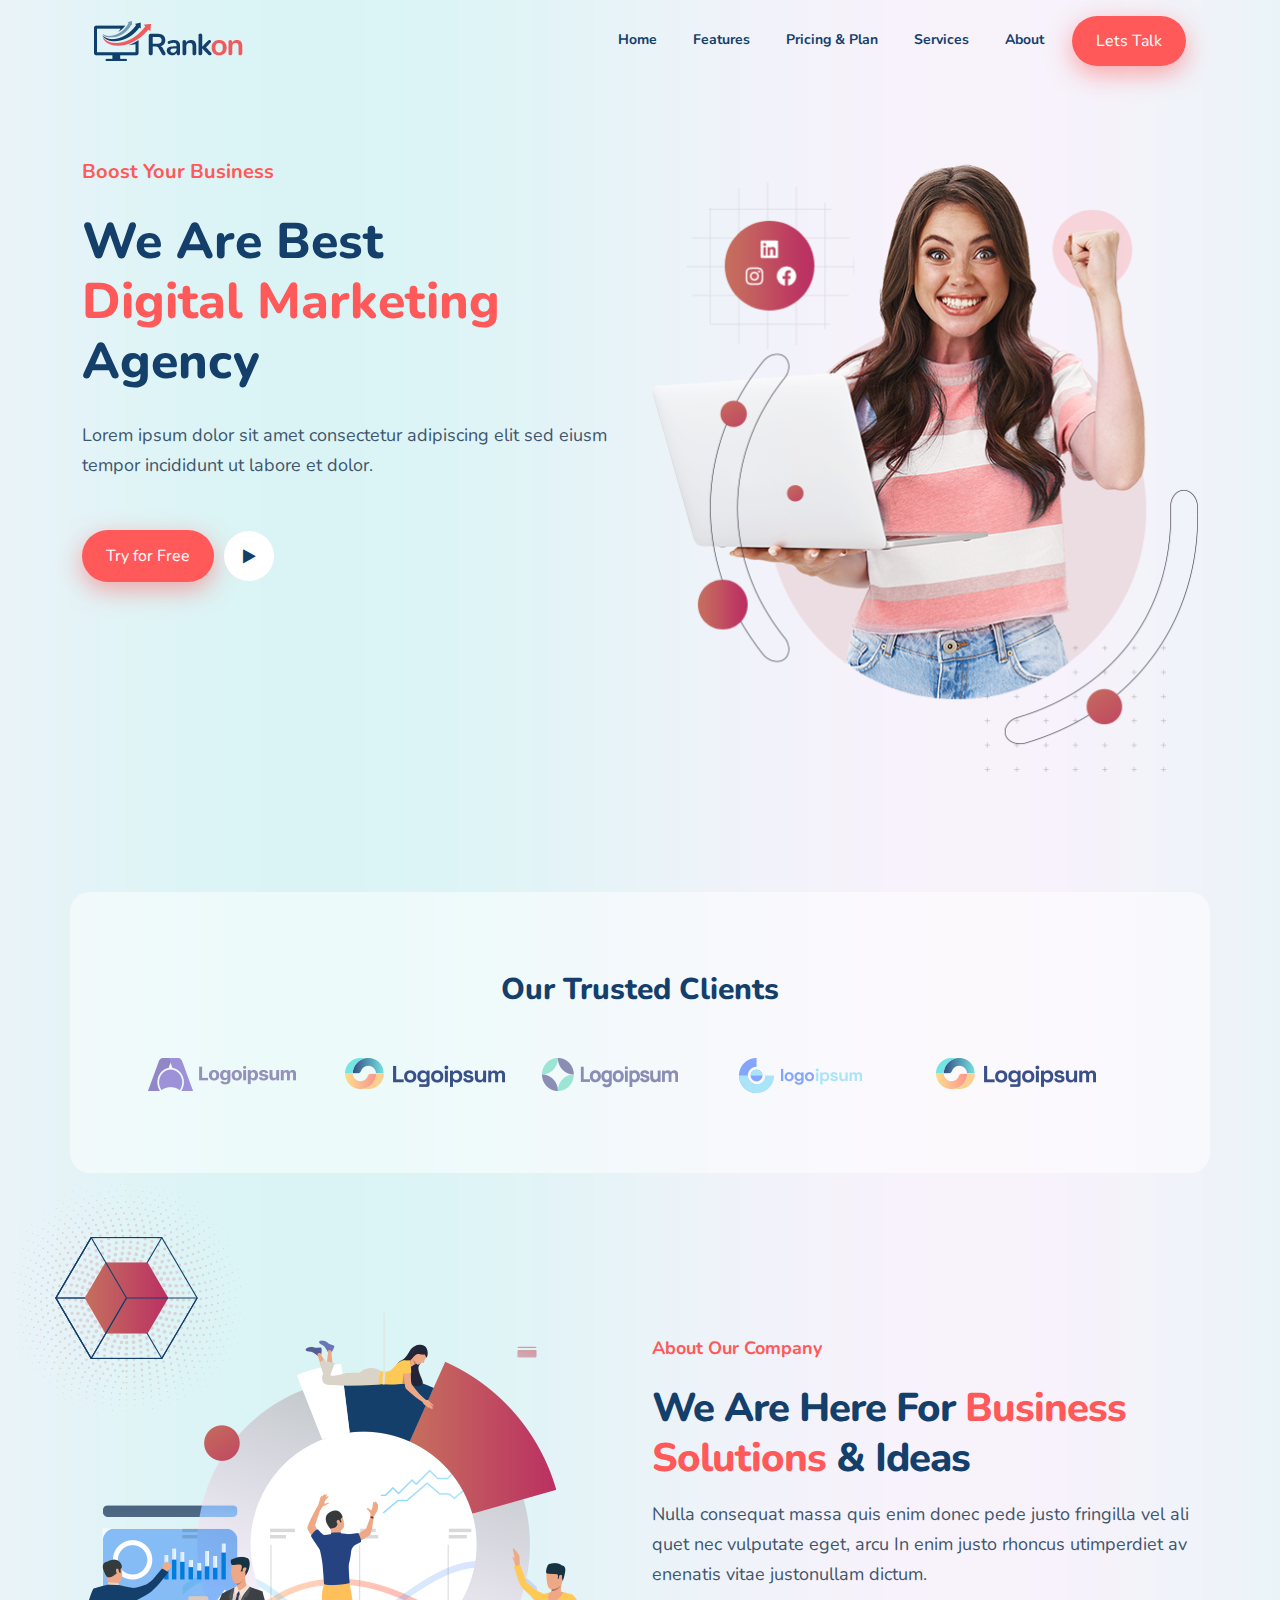
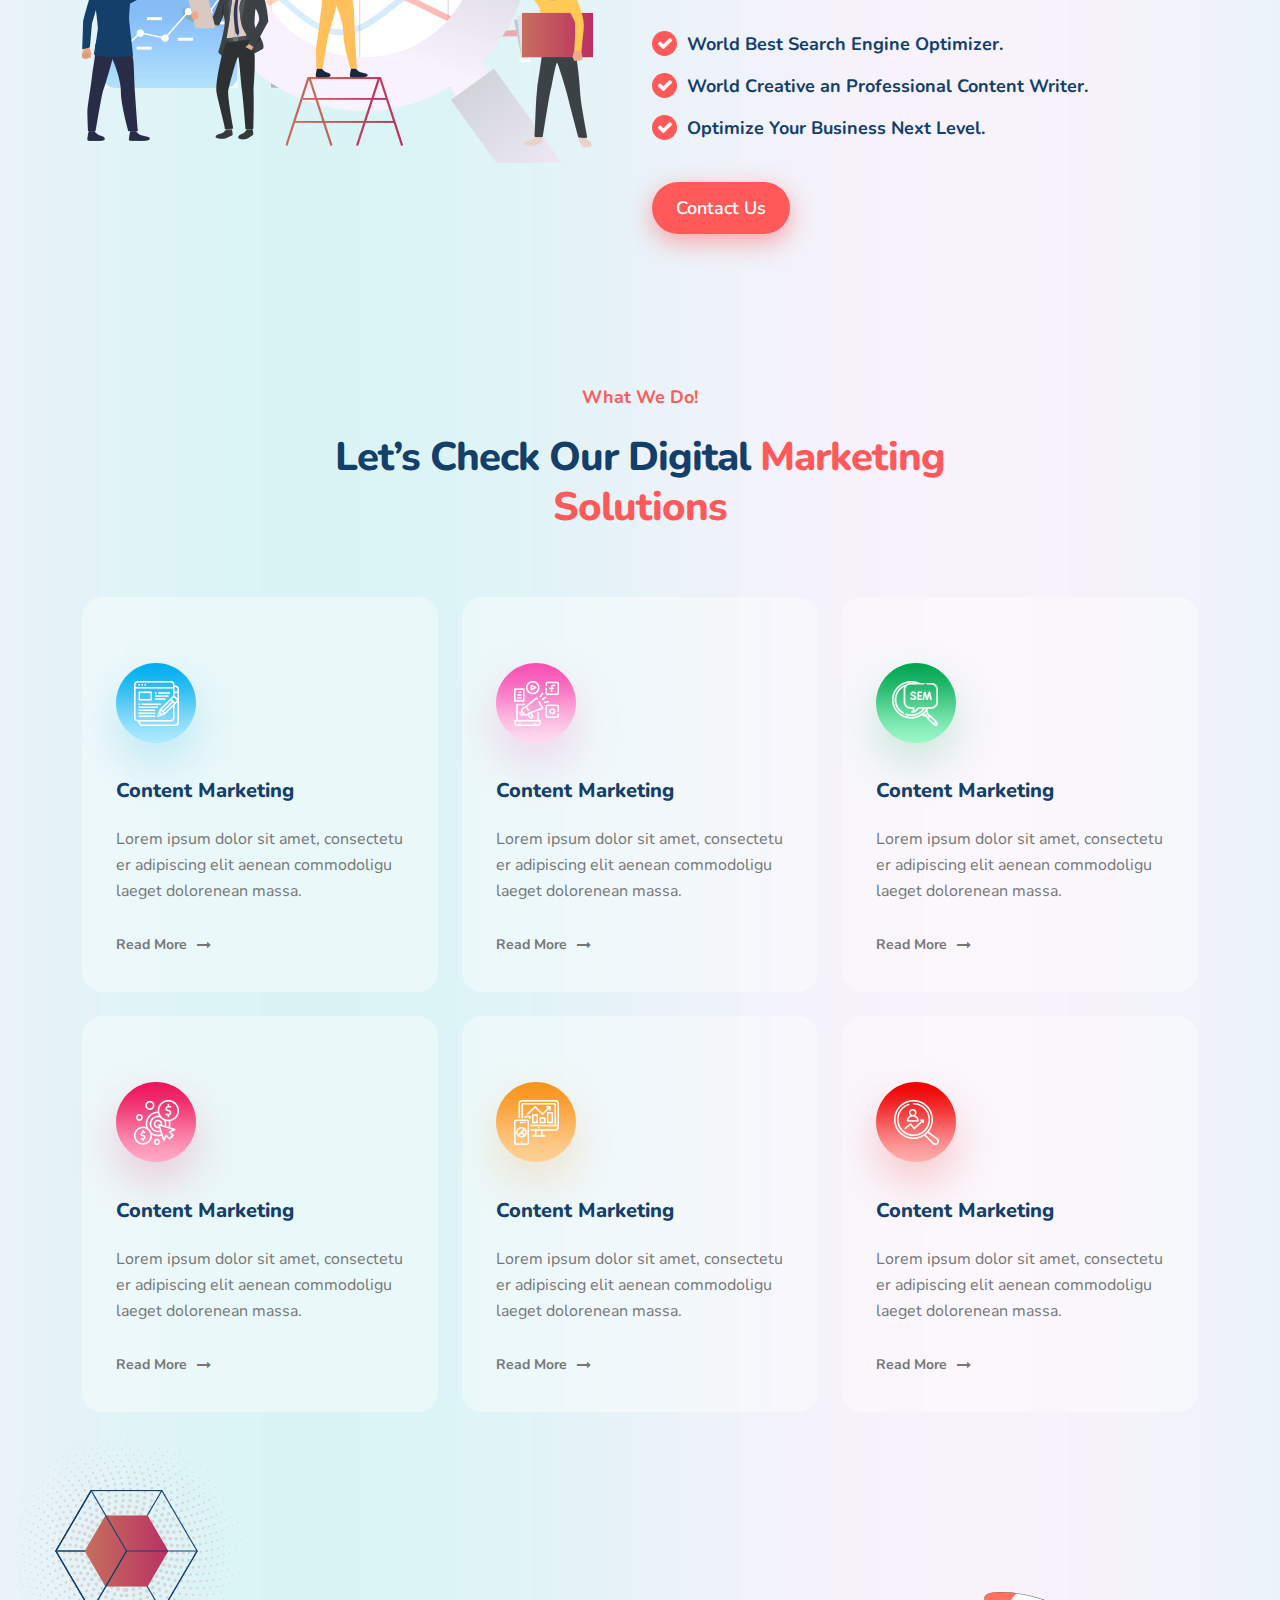
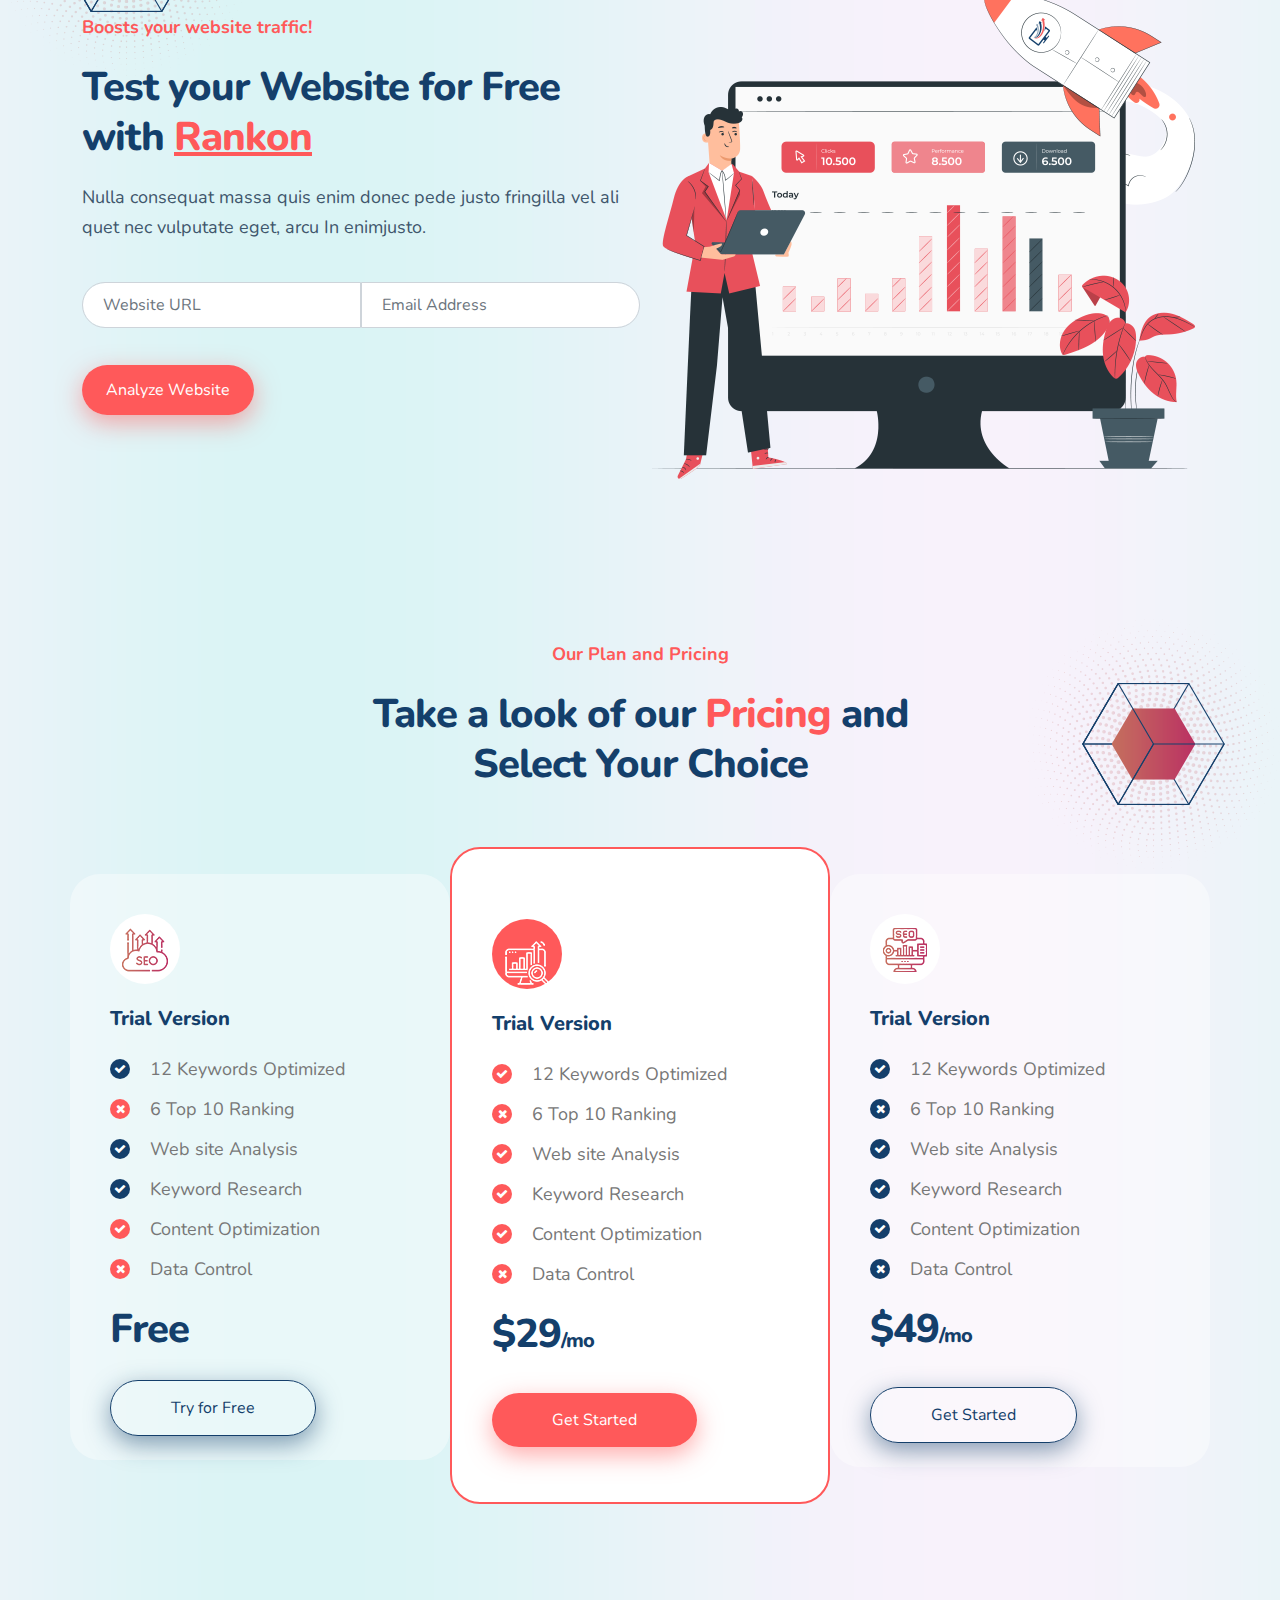
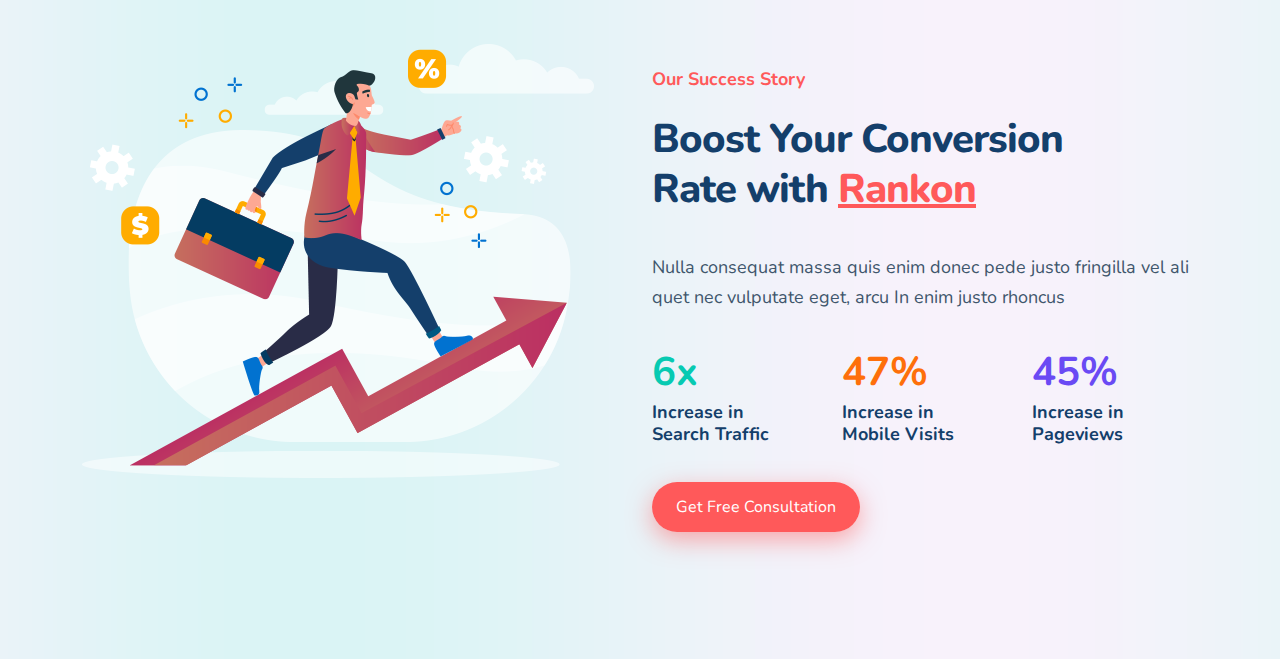
==== index.html @ fb8215a7 "first commit" ====
<!DOCTYPE html>
<html lang="en">
<head>
    <meta charset="UTF-8">
    <meta http-equiv="X-UA-Compatible" content="IE=edge">
    <meta name="viewport" content="width=device-width, initial-scale=1.0">
    <title>Rankon</title>
    <link rel="stylesheet" href="css/bootstrap.min.css">
    <link rel="stylesheet" href="css/font-awesome.min.css">
    <link rel="preconnect" href="https://fonts.gstatic.com" crossorigin>
    <link href="https://fonts.googleapis.com/css2?family=Nunito:ital,wght@0,200;0,300;0,400;0,500;0,600;0,700;0,800;0,900;1,200;1,300;1,400;1,500;1,600;1,700;1,800;1,900&display=swap" rel="stylesheet">
    <link rel="stylesheet" href="css/slick.css">
    <link rel="stylesheet" href="css/style.css">
</head>
<body>
    <!-- ========== Header Starts Here ========== -->
    <header>
        <div class="container">
            <nav class="navbar navbar-expand-lg">
                <div class="container-fluid">
                  <a class="navbar-brand" href="#"><img src="images/logo.png" alt="logo"></a>
                  <button class="navbar-toggler" type="button" data-bs-toggle="collapse" data-bs-target="#navbarSupportedContent" aria-controls="navbarSupportedContent" aria-expanded="false" aria-label="Toggle navigation">
                    <span class="navbar-toggler-icon"></span>
                  </button>
                  <div class="collapse navbar-collapse" id="navbarSupportedContent">
                    <ul class="navbar-nav ms-auto mb-2 mb-lg-0">
                      <li class="nav-item">
                        <a class="nav-link navbar-link" aria-current="page" href="#">Home</a>
                      </li>
                      <li class="nav-item">
                        <a class="nav-link navbar-link" href="#">Features</a>
                      </li>
                      <li class="nav-item">
                        <a class="nav-link navbar-link" href="#">Pricing & Plan</a>
                      </li>
                      <li class="nav-item">
                        <a class="nav-link navbar-link" href="#">Services</a>
                      </li>
                      <li class="nav-item">
                        <a class="nav-link navbar-link" href="#">About</a>
                      </li>
                      <li class="nav-item">
                        <a class="navbar-btn" href="#">Lets Talk</a>
                      </li>
                    </ul>
                  </div>
                </div>
            </nav>
        </div>
    </header>
    <!-- ========== Header Ends Here ========== -->

    <!-- ========== Banner Starts Here ========== -->
    <section id="banner">
        <div class="container">
          <div class="row">
            <div class="col-lg-6">
              <div class="banner-left">
                  <h4>Boost Your Business</h4>
                  <h1>We Are Best <br>
                    <span class="text-color-secondary">Digital Marketing</span>
                    Agency</h1>
                    <p>Lorem ipsum dolor sit amet consectetur adipiscing elit sed
                      eiusm tempor incididunt ut labore et dolor.</p>
                      <div class="banner-left-btn">
                        <a href="#" class="banner-btn">Try for Free</a>
                        <i class="fa fa-play" aria-hidden="true"></i>
                      </div>
              </div>
          </div>
          <div class="col-lg-6">
            <div class="banner-left">
              <img src="images/banner-right.png" class="img-fluid" alt="">
            </div>
          </div>
          </div>
        </div>
    </section>
    <!-- ========== Banner Ends Here ========== -->

    <!-- ========== Clients Starts Here ========== -->
    <section id="clients">
      <div class="container client-container">
        <div class="clients-header">
          <h1>Our Trusted Clients</h1>
        </div>
        <div class="row text-center client-slider">
          <div class="col"><img src="images/client.png" class="img-fluid" alt=""></div>
          <div class="col"><img src="images/client-2.png" class="img-fluid" alt=""></div>
          <div class="col"><img src="images/client-3.png" class="img-fluid" alt=""></div>
          <div class="col"><img src="images/client-4.png" class="img-fluid" alt=""></div>
          <div class="col"><img src="images/client-2.png" class="img-fluid" alt=""></div>
          <div class="col"><img src="images/client-5.png" class="img-fluid" alt=""></div>
          <div class="col"><img src="images/client-3.png" class="img-fluid" alt=""></div>
          <div class="col"><img src="images/client-5.png" class="img-fluid" alt=""></div>
        </div>
      </div>
    </section>
    <!-- ========== Clients Ends Here ========== -->


    <!-- ========== About Starts Here ========== -->
    <section id="about">
      <div class="container about-container">
        <div class="row">
          <div class="col-lg-6">
            <div class="about-left">
              <img src="images/about-left.png" class="img-fluid" alt="">
            </div>
          </div>
          <div class="col-lg-6">
            <div class="about-right">
              <div class="about-right-header">
                <h4>About Our Company</h4>
                <h1>We Are Here For <span class="text-color-secondary">Business Solutions</span> & Ideas</h1>
                <p>Nulla consequat massa quis enim donec pede justo fringilla vel ali quet nec vulputate eget, arcu In enim justo rhoncus utimperdiet av enenatis vitae justonullam dictum.</p>
              </div>
            </div>
            <div class="about-right-list">
              <div class="about-right-list-item">
                <i class="fa fa-check" aria-hidden="true"></i>
                <h6>World Best Search Engine Optimizer.</h6>
              </div>
              <div class="about-right-list-item">
                <i class="fa fa-check" aria-hidden="true"></i>
                <h6>World Creative an Professional Content Writer.</h6>
              </div>
              <div class="about-right-list-item">
                <i class="fa fa-check" aria-hidden="true"></i>
                <h6>Optimize Your Business Next Level.</h6>
              </div>
            </div>
            <div class="about-right-btn">
              <a href="#" class="about-btn">Contact Us</a>
            </div>
          </div>
        </div>
      </div>
    </section>
    <!-- ========== About Ends Here ========== -->

    <!-- ========== Solutions Starts Here ========== -->
    <section id="solution">
      <div class="container">
        <div class="col-lg-7 m-auto solution-header">
          <h4>What We Do!</h4>
          <h1>Let’s Check Our Digital <span class="text-color-secondary">Marketing Solutions</span></h1>
        </div>
        <div class="row">
          <div class="col-lg-4">
            <div class="solution-item-wrapper">
              <div class="solution-item card">
                  <div class="card-body solution-card-body">
                    <div class="solution-item-icon"><img src="images/solution.png" class="img-fluid" alt=""></div>
                    <div class="solution-card-text">
                      <h4>Content Marketing</h4>
                      <p>Lorem ipsum dolor sit amet, consectetu er adipiscing elit aenean commodoligu laeget dolorenean massa.</p>
                      <div class="solution-card-btm">
                        <a href="#">Read More <i class="fa fa-long-arrow-right" aria-hidden="true"></i></a>
                      </div>
                    </div>
                  </div>
              </div>
            </div>
          </div>
          <div class="col-lg-4">
            <div class="solution-item-wrapper">
              <div class="solution-item card">
                  <div class="card-body solution-card-body">
                    <div class="solution-item-icon"><img src="images/solution-2.png" class="img-fluid" alt=""></div>
                    <div class="solution-card-text">
                      <h4>Content Marketing</h4>
                      <p>Lorem ipsum dolor sit amet, consectetu er adipiscing elit aenean commodoligu laeget dolorenean massa.</p>
                      <div class="solution-card-btm">
                        <a href="#">Read More <i class="fa fa-long-arrow-right" aria-hidden="true"></i></a>
                      </div>
                    </div>
                  </div>
              </div>
            </div>
          </div>
          <div class="col-lg-4">
            <div class="solution-item-wrapper">
              <div class="solution-item card">
                  <div class="card-body solution-card-body">
                    <div class="solution-item-icon"><img src="images/solution-3.png" class="img-fluid" alt=""></div>
                    <div class="solution-card-text">
                      <h4>Content Marketing</h4>
                      <p>Lorem ipsum dolor sit amet, consectetu er adipiscing elit aenean commodoligu laeget dolorenean massa.</p>
                      <div class="solution-card-btm">
                        <a href="#">Read More <i class="fa fa-long-arrow-right" aria-hidden="true"></i></a>
                      </div>
                    </div>
                  </div>
              </div>
            </div>
          </div>
          <div class="col-lg-4 mt-4">
            <div class="solution-item-wrapper">
              <div class="solution-item card">
                  <div class="card-body solution-card-body">
                    <div class="solution-item-icon"><img src="images/solution-4.png" class="img-fluid" alt=""></div>
                    <div class="solution-card-text">
                      <h4>Content Marketing</h4>
                      <p>Lorem ipsum dolor sit amet, consectetu er adipiscing elit aenean commodoligu laeget dolorenean massa.</p>
                      <div class="solution-card-btm">
                        <a href="#">Read More <i class="fa fa-long-arrow-right" aria-hidden="true"></i></a>
                      </div>
                    </div>
                  </div>
              </div>
            </div>
          </div>
          <div class="col-lg-4 mt-4">
            <div class="solution-item-wrapper">
              <div class="solution-item card">
                  <div class="card-body solution-card-body">
                    <div class="solution-item-icon"><img src="images/solution-5.png" class="img-fluid" alt=""></div>
                    <div class="solution-card-text">
                      <h4>Content Marketing</h4>
                      <p>Lorem ipsum dolor sit amet, consectetu er adipiscing elit aenean commodoligu laeget dolorenean massa.</p>
                      <div class="solution-card-btm">
                        <a href="#">Read More <i class="fa fa-long-arrow-right" aria-hidden="true"></i></a>
                      </div>
                    </div>
                  </div>
              </div>
            </div>
          </div>
          <div class="col-lg-4 mt-4">
            <div class="solution-item-wrapper">
              <div class="solution-item card">
                  <div class="card-body solution-card-body">
                    <div class="solution-item-icon"><img src="images/solution-6.png" class="img-fluid" alt=""></div>
                    <div class="solution-card-text">
                      <h4>Content Marketing</h4>
                      <p>Lorem ipsum dolor sit amet, consectetu er adipiscing elit aenean commodoligu laeget dolorenean massa.</p>
                      <div class="solution-card-btm">
                        <a href="#">Read More <i class="fa fa-long-arrow-right" aria-hidden="true"></i></a>
                      </div>
                    </div>
                  </div>
              </div>
            </div>
          </div>
        </div>
      </div>
    </section>
    <!-- ========== Solutions Ends Here ========== -->

    <!-- ========== Test Starts Here ========== -->
    <section id="test">
      <div class="container">
        <div class="row">
          <div class="col-lg-6">
            <div class="test-left">
              <div class="test-left-header">
                <h4>Boosts your website traffic!</h4>
                <h1>Test your Website for Free 
                  with <span class="text-color-secondary text-"><u>Rankon</u></span></h1>
                  <p>Nulla consequat massa quis enim donec pede justo fringilla vel ali quet nec vulputate eget, arcu In enimjusto.</p>
              </div>
              <div class="test-left-form">
                <form>
                  <div class="row">
                    <div class="col test-left-form-field" style="padding-right: 0;">
                      <input type="text" class="form-control test-form-left" placeholder="Website URL">
                    </div>
                    <div class="col p-0 test-left-form-field">
                      <input type="text" class="form-control test-form-right" placeholder="Email Address">
                    </div>
                  </div>
                  <div class="test-btn-wrapper">
                    <a href="#" class="test-btn">Analyze Website</a>
                  </div>
                </form>
              </div>
            </div>
          </div>
          <div class="col-lg-6">
            <div class="test-right">
              <img src="images/test-right.png" class="img-fluid" alt="">
            </div>
          </div>
        </div>
      </div>
    </section>
    <!-- ========== Test Ends Here ========== -->

    <!-- ========== Pricing Starts Here ========== -->
    <section id="pricing">
      <div class="container">
        <div class="col-lg-7 m-auto">
          <div class="pricing-section-header">
            <h4>Our Plan and Pricing</h4>
            <h2>Take a look of our <span class="text-color-secondary">Pricing</span> and
              Select Your Choice</h2>
          </div>
        </div>
        <div class="row pricing-item-wrapper">
          <div class="col-lg-4 p-0">
            <div class="pricing-item">
              <div class="card pricing-card">
                <div class="card-body pricing-body">
                  <div class="pricing-body-icon">
                    <img src="images/pricing-1.png" class="img-fluid" alt="">
                  </div>
                  <div class="pricing-body-header">
                    <h5>Trial Version</h5>
                  </div>
                  <div class="pricing-list">
                    <div class="pricing-list-item">
                      <i class="fa fa-check" aria-hidden="truw"></i>
                      <h6>12 Keywords Optimized</h6>
                    </div>
                    <div class="pricing-list-item">
                      <i class="fa fa-times secondary-list-bg" aria-hidden="truw"></i>
                      <h6>6 Top 10 Ranking</h6>
                    </div>
                    <div class="pricing-list-item">
                      <i class="fa fa-check" aria-hidden="truw"></i>
                      <h6>Web site Analysis</h6>
                    </div>                    
                    <div class="pricing-list-item">
                      <i class="fa fa-check" aria-hidden="truw"></i>
                      <h6>Keyword Research</h6>
                    </div>                    
                    <div class="pricing-list-item">
                      <i class="fa fa-check secondary-list-bg" aria-hidden="truw"></i>
                      <h6>Content Optimization</h6>
                    </div>
                    <div class="pricing-list-item">
                      <i class="fa fa-times secondary-list-bg" aria-hidden="truw"></i>
                      <h6>Data Control</h6>
                    </div>
                  </div>
                  <div class="pricing-price">
                    <h3>Free</h3>
                  </div>
                  <div class="pricing-btn">
                    <a href="#" class="price-btn">Try for Free</a>
                  </div>
                </div>
              </div>
            </div>
          </div>
          <div class="col-lg-4 p-0 middle-pricing">
            <div class="pricing-item">
              <div class="card pricing-card middle-pricing-card">
                <div class="card-body pricing-body pricing-middle">
                  <div class="pricing-body-icon secondary-list-bg pt-2">
                    <img src="images/pricing-2.png" class="img-fluid" alt="">
                  </div>
                  <div class="pricing-body-header">
                    <h5>Trial Version</h5>
                  </div>
                  <div class="pricing-list">
                    <div class="pricing-list-item">
                      <i class="fa fa-check secondary-list-bg" aria-hidden="truw"></i>
                      <h6>12 Keywords Optimized</h6>
                    </div>
                    <div class="pricing-list-item">
                      <i class="fa fa-times secondary-list-bg" aria-hidden="truw"></i>
                      <h6>6 Top 10 Ranking</h6>
                    </div>
                    <div class="pricing-list-item">
                      <i class="fa fa-check secondary-list-bg" aria-hidden="truw"></i>
                      <h6>Web site Analysis</h6>
                    </div>                    
                    <div class="pricing-list-item">
                      <i class="fa fa-check secondary-list-bg" aria-hidden="truw"></i>
                      <h6>Keyword Research</h6>
                    </div>                    
                    <div class="pricing-list-item">
                      <i class="fa fa-check secondary-list-bg" aria-hidden="truw"></i>
                      <h6>Content Optimization</h6>
                    </div>
                    <div class="pricing-list-item">
                      <i class="fa fa-times secondary-list-bg" aria-hidden="truw"></i>
                      <h6>Data Control</h6>
                    </div>
                  </div>
                  <div class="pricing-price">
                    <h3>$29<span class="duration">/mo</span></h3>
                  </div>
                  <div class="pricing-btn">
                    <a href="#" class="price-btn pricing-middle-btn">Get Started</a>
                  </div>
                </div>
              </div>
            </div>
          </div>
          <div class="col-lg-4 p-0">
            <div class="pricing-item">
              <div class="card pricing-card">
                <div class="card-body pricing-body">
                  <div class="pricing-body-icon">
                    <img src="images/pricing-3.png" class="img-fluid" alt="">
                  </div>
                  <div class="pricing-body-header">
                    <h5>Trial Version</h5>
                  </div>
                  <div class="pricing-list">
                    <div class="pricing-list-item">
                      <i class="fa fa-check" aria-hidden="truw"></i>
                      <h6>12 Keywords Optimized</h6>
                    </div>
                    <div class="pricing-list-item">
                      <i class="fa fa-times" aria-hidden="truw"></i>
                      <h6>6 Top 10 Ranking</h6>
                    </div>
                    <div class="pricing-list-item">
                      <i class="fa fa-check" aria-hidden="truw"></i>
                      <h6>Web site Analysis</h6>
                    </div>                    
                    <div class="pricing-list-item">
                      <i class="fa fa-check" aria-hidden="truw"></i>
                      <h6>Keyword Research</h6>
                    </div>                    
                    <div class="pricing-list-item">
                      <i class="fa fa-check" aria-hidden="truw"></i>
                      <h6>Content Optimization</h6>
                    </div>
                    <div class="pricing-list-item">
                      <i class="fa fa-times" aria-hidden="truw"></i>
                      <h6>Data Control</h6>
                    </div>
                  </div>
                  <div class="pricing-price">
                    <h3>$49<span class="duration">/mo</span></h3>
                  </div>
                  <div class="pricing-btn">
                    <a href="#" class="price-btn">Get Started</a>
                  </div>
                </div>
              </div>
            </div>
          </div>
        </div>
      </div>
    </section>
    <!-- ========== Pricing Ends Here ========== -->

    <!-- ========== Story Starts Here ========== -->
    <section id="story">
      <div class="container">
        <div class="row">
          <div class="col-lg-6">
            <div class="story-left">
              <img src="images/story-left.png" class="img-fluid" alt="">
            </div>
          </div>
          <div class="col-lg-6">
            <div class="story-right">
              <div class="story-section-header">
                <h4>Our Success Story</h4>
                <h2>Boost Your Conversion <br>Rate with <span class="text-color-secondary"><u>Rankon</u></span></h2>
                <p>Nulla consequat massa quis enim donec pede justo fringilla vel ali quet nec vulputate eget, arcu In enim justo rhoncus</p>
              </div>
              <div class="story-counter">
                <div class="row">
                  <div class="col-lg-4">
                    <div class="story-counter-item">
                      <div class="story-counter-head">
                        <h4><span class="counter-digit">6</span><span>x</span></h4>
                        <p>Increase in Search Traffic</p>
                      </div> 
                    </div>
                  </div>
                  <div class="col-lg-4">
                    <div class="story-counter-item">
                      <div class="story-counter-head">
                        <h4 style="color: #fe6f0a;"><span class="counter-digit">47</span><span>%</span></h4>
                        <p>Increase in Mobile Visits</p>
                      </div> 
                    </div>
                  </div>
                  <div class="col-lg-4">
                    <div class="story-counter-item">
                      <div class="story-counter-head">
                        <h4 style="color: #6a4af4;"><span class="counter-digit">45</span><span>%</span></h4>
                        <p>Increase in Pageviews</p>
                      </div> 
                    </div>
                  </div>
                </div>
                <div class="story-button">
                  <a href="#" class="story-btn">Get Free Consultation</a>
                </div>
              </div>
            </div>
          </div>
        </div>
      </div>
    </section>
    <!-- ========== Story Ends Here ========== -->
    <!-- ========== Header Starts Here ========== -->
    <!-- ========== Header Ends Here ========== -->
    <!-- ========== Header Starts Here ========== -->
    <!-- ========== Header Ends Here ========== -->
    
    
    
    <script src="js/jquery-1.12.4.min.js"></script>
    <script src="js/bootstrap.min.js"></script>
    <script src="js/slick.min.js"></script>
    <script src="js/jquery.counterup.min.js"></script>
    <script src="js/waypoints.min.js"></script>
    <script src="js/custom.js"></script>
</body>
</html>
---- css/style.css ----
/*========== Basic Css starts here ==========*/
*{
    margin: 0;
    padding: 0;
    box-sizing: border-box;
}
a{
    text-decoration: none;
}
ul,ol{
    padding: 0;
    list-style-type: none;
}
h1,h2,h3,h4,h5,h6,p {
    line-height: 0.8;
    margin: 0;
}
body{
    font-family: 'Nunito', sans-serif;
    background: url('../images/background.png');
    background-position: center;
    background-repeat: no-repeat;
    width: 100%;
}
.text-color-secondary{
    color: #ff595a;
}
/*========== Basic Css ends here ==========*/
/*========== Header Css starts here ==========*/
header{
    margin-top: 8px;
}
.nav-item{
    padding-left: 20px;
}
.navbar-link{
    font-size: 14px;
    font-weight: 700;
    color: #143f6b;
    position: relative;
    padding: 0;
}
.navbar-link::before{
    content: url('../images/hoverEllipse.png');
    position: absolute;
    top: 0%;
    left: 0;
    opacity: 0;
    visibility: hidden;
    transition: all linear .3s;
}
.navbar-link:hover{
    color: #ff595a;
}
.navbar-link:hover::before{
    opacity: 1;
    visibility: visible;
}
.navbar-btn{
    padding: 14px 24px;
    border-radius: 50px;
    color: #ffff;
    background-color: #ff595a;
    text-align: center;
    box-shadow: rgb(255, 89, 90, .5) 0px 8px 24px;
}
.navbar-btn:hover{
    color: #ffff;
}
/*========== Header Css ends here ==========*/


/*========== Banner Css starts here ==========*/
#banner{
    margin-top: 90px;
}
.banner-left h4{
    font-size: 20px;
    color: #ff595a;
    font-weight: 700;
    padding-bottom: 32px;
}
.banner-left h1{
    font-size: 50px;
    line-height: 60px;
    color: #143f6b;
    font-weight: 800;
}
.banner-left p{
    font-size: 18px;
    line-height: 30px;
    color: #40566c;
    font-weight: 400;
    padding-top: 28px;
}
.banner-left-btn{
    padding-top: 50px;
    display: flex;
    align-items: center;
}
.banner-btn{
    padding: 14px 24px;
    border-radius: 50px;
    color: #ffff;
    background-color: #ff595a;
    text-align: center;
    box-shadow: rgb(255, 89, 90, .5) 0px 8px 24px;
    margin-right: 10px;
}
.banner-left-btn i{
    text-align: center;
    line-height: 50px;
    height: 50px;
    width: 50px;
    background-color: #ffff;
    color: #143f6b;
    border-radius: 50%;
}
/*========== Banner Css ends here ==========*/
/*========== Clients Css starts here ==========*/
#clients{
    margin-top: 120px;
    margin-bottom: 140px;
}
.clients-header{
    padding-bottom: 50px;
}
.clients-header h1{
    font-size: 30px;
    line-height: 36px;
    color: #143f6b;
    font-weight: 800;
    text-align: center;
}
.client-container{
    padding: 80px 90px;
    background-color: rgb(255, 255, 255, .5);
    border-radius: 20px;
}
/*========== Clients Css ends here ==========*/
/*========== About Css starts here ==========*/
#about{
    position: relative;
}
#about::before{
    content: url('../images/section-shape.png');
    position: absolute;
    top: -25%;
    left: 0;
}
.about-right-header h4{
    font-size: 18px;
    letter-spacing: 0px;
    line-height: 70px;
    color: #ff595a;
    font-weight: 700;
}
.about-right-header h1{
    font-size: 40px;
    letter-spacing: -1px;
    line-height: 50px;
    color: #143f6b;
    font-weight: 800;
}
.about-right-header p{
    font-size: 18px;
    line-height: 30px;
    color: #40566c;
    font-weight: 400;
    padding-top: 16px;
    padding-bottom: 40px;
}
.about-right-list-item{
    display: flex;
    align-items: center;
    padding-bottom: 12px;
}
.about-right-list-item i{
    color: #ffff;
    background-color: #ff595a;
    border-radius: 50%;
    width: 25px;
    height: 25px;
    text-align: center;
    line-height: 25px;
}
.about-right-list-item h6{
    margin-left: 10px;
    font-size: 18px;
    line-height: 30px;
    color: #143f6b;
    font-weight: 700;
}
.about-right-btn{
    padding-top: 40px;
}
.about-btn{
    font-size: 18px;
    color: #ffffff;
    font-weight: 600;
    padding: 14px 24px;
    border-radius: 50px;
    background-color: #ff595a;
    text-align: center;
    box-shadow: rgb(255, 89, 90, .5) 0px 8px 24px;
}
.about-container{
    padding-bottom: 50px;
}
/*========== About Css ends here ==========*/
/*========== Solution Css starts here ==========*/
#solution{
    padding-top: 90px;
}
.solution-header h4{
    font-size: 18px;
    letter-spacing: 0px;
    line-height: 70px;
    color: #ff595a;
    font-weight: 700;
    text-align: center;
}
.solution-header h1{
    font-size: 40px;
    letter-spacing: -1px;
    line-height: 50px;
    color: #143f6b;
    font-weight: 800;
    text-align: center;
}
.solution-header{
    padding-bottom: 65px;
}
.solution-card-text h4{
    font-size: 20px;
    letter-spacing: 0px;
    line-height: 70px;
    color: #143f6b;
    font-weight: 800;
}
.solution-card-text p{
    font-size: 16px;
    letter-spacing: 0px;
    line-height: 26px;
    color: #777777;
    font-weight: 400;
}
.solution-card-btm{
    padding-top: 28px;
    color: #777777;
}
.solution-card-btm a{
    font-size: 14px;
    letter-spacing: 0px;
    line-height: 26px;
    color: #777777;
    font-weight: 700;
    margin-right: 10px; 
    display: flex;
    align-items: center;
}
.solution-card-btm a i{
    margin-left: 10px;
}
.solution-item{
    border-radius: 20px;
    background-color: rgb(255, 255, 255, .4);
    border: none;
    transition: all linear .3s;
}
.solution-item-icon{
    margin-left: -18%;
    margin-bottom: -20%;
}
.solution-item:hover{
    background-color: rgb(255, 255, 255);
}
.solution-card-body{
    padding: 34px;
}
/*========== Solution Css ends here ==========*/
/*========== Test Css starts here ==========*/
#test{
    margin-top: 180px;
    position: relative;
}
#test::before{
    content: url('../images/section-shape.png');
    position: absolute;
    top: -34%;
    left: 0;
}
.test-left-header h4{
    font-size: 18px;
    letter-spacing: 0px;
    line-height: 70px;
    color: #ff595a;
    font-weight: 700;
}
.test-left-header h1{
    font-size: 40px;
    letter-spacing: -1px;
    line-height: 50px;
    color: #143f6b;
    font-weight: 800;
}
.test-left-header p{
    font-size: 18px;
    line-height: 30px;
    color: #40566c;
    font-weight: 400;
    padding-top: 20px;
}
.test-left-form{
    padding-top: 40px;
    padding-bottom: 40px;
}
.test-left-form-field::placeholder{
    font-size: 14px;
    color: #40566c;
    font-weight: 600;
}
.test-form-left{
    border-top-right-radius: 0;
    border-bottom-right-radius: 0;
    border-top-left-radius: 25px;
    border-bottom-left-radius: 25px;
    padding: 10px 20px;
}
.test-form-right{
    border-top-left-radius: 0;
    border-bottom-left-radius: 0;
    border-top-right-radius: 25px;
    border-bottom-right-radius: 25px;
    padding: 10px 20px;
}
.form-control:focus{
    box-shadow: none;
    border: none;
}
.test-btn-wrapper{
    padding-top: 50px;
}
.test-btn{
    padding: 14px 24px;
    border-radius: 50px;
    color: #ffff;
    background-color: #ff595a;
    text-align: center;
    box-shadow: rgb(255, 89, 90, .5) 0px 8px 24px;
}
/*========== Test Css ends here ==========*/
/*========== Pricing Css starts here ==========*/
#pricing{
    position: relative;
    margin-top: 140px;
}
#pricing::after{
    content: url('../images/section-shape.png');
    position: absolute;
    top: 0;
    right: 0;
}
.pricing-item-wrapper{
    padding-top: 85px;
}
.pricing-section-header h4{
    font-size: 18px;
    letter-spacing: 0px;
    line-height: 70px;
    color: #ff595a;
    font-weight: 700;
    text-align: center;
}
.pricing-section-header h2{
    font-size: 40px;
    letter-spacing: -1px;
    line-height: 50px;
    color: #143f6b;
    font-weight: 800;
    text-align: center;
}
.pricing-body-icon {
    width: 70px;
    text-align: center;
    line-height: 70px;
    height: 70px;
    background-color: white;
    border-radius: 50%;
}
.pricing-body-header h5{
    font-size: 20px;
    letter-spacing: 0px;
    line-height: 70px;
    color: #143f6b;
    font-weight: 800;
}
.pricing-list-item{
    display: flex;
    align-items: center;
}
.pricing-list-item i{
    font-weight: 100;
    font-size: 12px;
    color: white;
    height: 20px;
    width: 20px;
    background-color: #143f6b;
    text-align: center;
    line-height: 20px;
    border-radius: 50%;
}
.pricing-list-item h6{
    font-size: 18px;
    line-height: 30px;
    color: #777777;
    font-weight: 400;
}
.secondary-list-bg{
    background-color: #ff595a!important;
}
.pricing-list-item h6{
    margin-left: 20px;
}
.pricing-list-item{
    padding-bottom: 10px;
}
.pricing-price h3{
    font-size: 40px;
    letter-spacing: -1px;
    line-height: 70px;
    color: #143f6b;
    font-weight: 800;
    padding-bottom: 32px;
}
.price-btn{
    color: #143f6b;
    padding: 16px 60px;
    border: 1px solid #143f6b;
    border-radius: 40px;
    box-shadow: rgb(20, 63, 107, .5) 0px 8px 24px;
}
.pricing-body{
    padding: 40px;
    border-radius: 25px;
}
.pricing-card{
    border-radius: 30px;
    background-color: rgb(255, 255, 255, .4);
    border: none;
}
.pricing-middle{
    padding-top: 70px;
    padding-bottom: 70px;
}
.middle-pricing{
    margin-top: -27px;
}
.middle-pricing-card{
    background-color: white;
    border: 2px solid #ff595a;
}
.pricing-middle-btn{
    background-color: #ff595a;
    color: white;
    border: none;
    box-shadow: rgb(255, 89, 90, .5) 0px 8px 24px;
}
.pricing-middle-btn:hover{
    color: white;
}
.duration{
    font-size: 20px;
}
/*========== Pricing Css ends here ==========*/
/*========== Story Css starts here ==========*/
#story{
    margin-top: 140px;
    margin-bottom: 140px;
}
.story-section-header h4{
    font-size: 18px;
    letter-spacing: 0px;
    line-height: 70px;
    color: #ff595a;
    font-weight: 700;
}
.story-section-header h2{
    font-size: 40px;
    letter-spacing: -1px;
    line-height: 50px;
    color: #143f6b;
    font-weight: 800;
}
.story-section-header p{
    font-size: 18px;
    line-height: 30px;
    color: #40566c;
    font-weight: 400;
    padding-top: 38px;
    padding-bottom: 45px;
}
.story-counter-head h4{
    font-size: 40px;
    line-height: 30px;
    color: #07cab2;
    font-weight: 700;
}
.story-counter-head p{
    line-height: 22px;
    padding-right: 20px;
    padding-top: 14px;
    font-size: 18px;
    color: #143f6b;
    font-weight: 700;
}
.story-button{
    margin-top: 50px;
}
.story-btn{
    padding: 14px 24px;
    border-radius: 50px;
    color: #ffff;
    background-color: #ff595a;
    text-align: center;
    box-shadow: rgb(255, 89, 90, .5) 0px 8px 24px;
}
/*========== Story Css ends here ==========*/
/*========== Header Css starts here ==========*/
/*========== Header Css ends here ==========*/
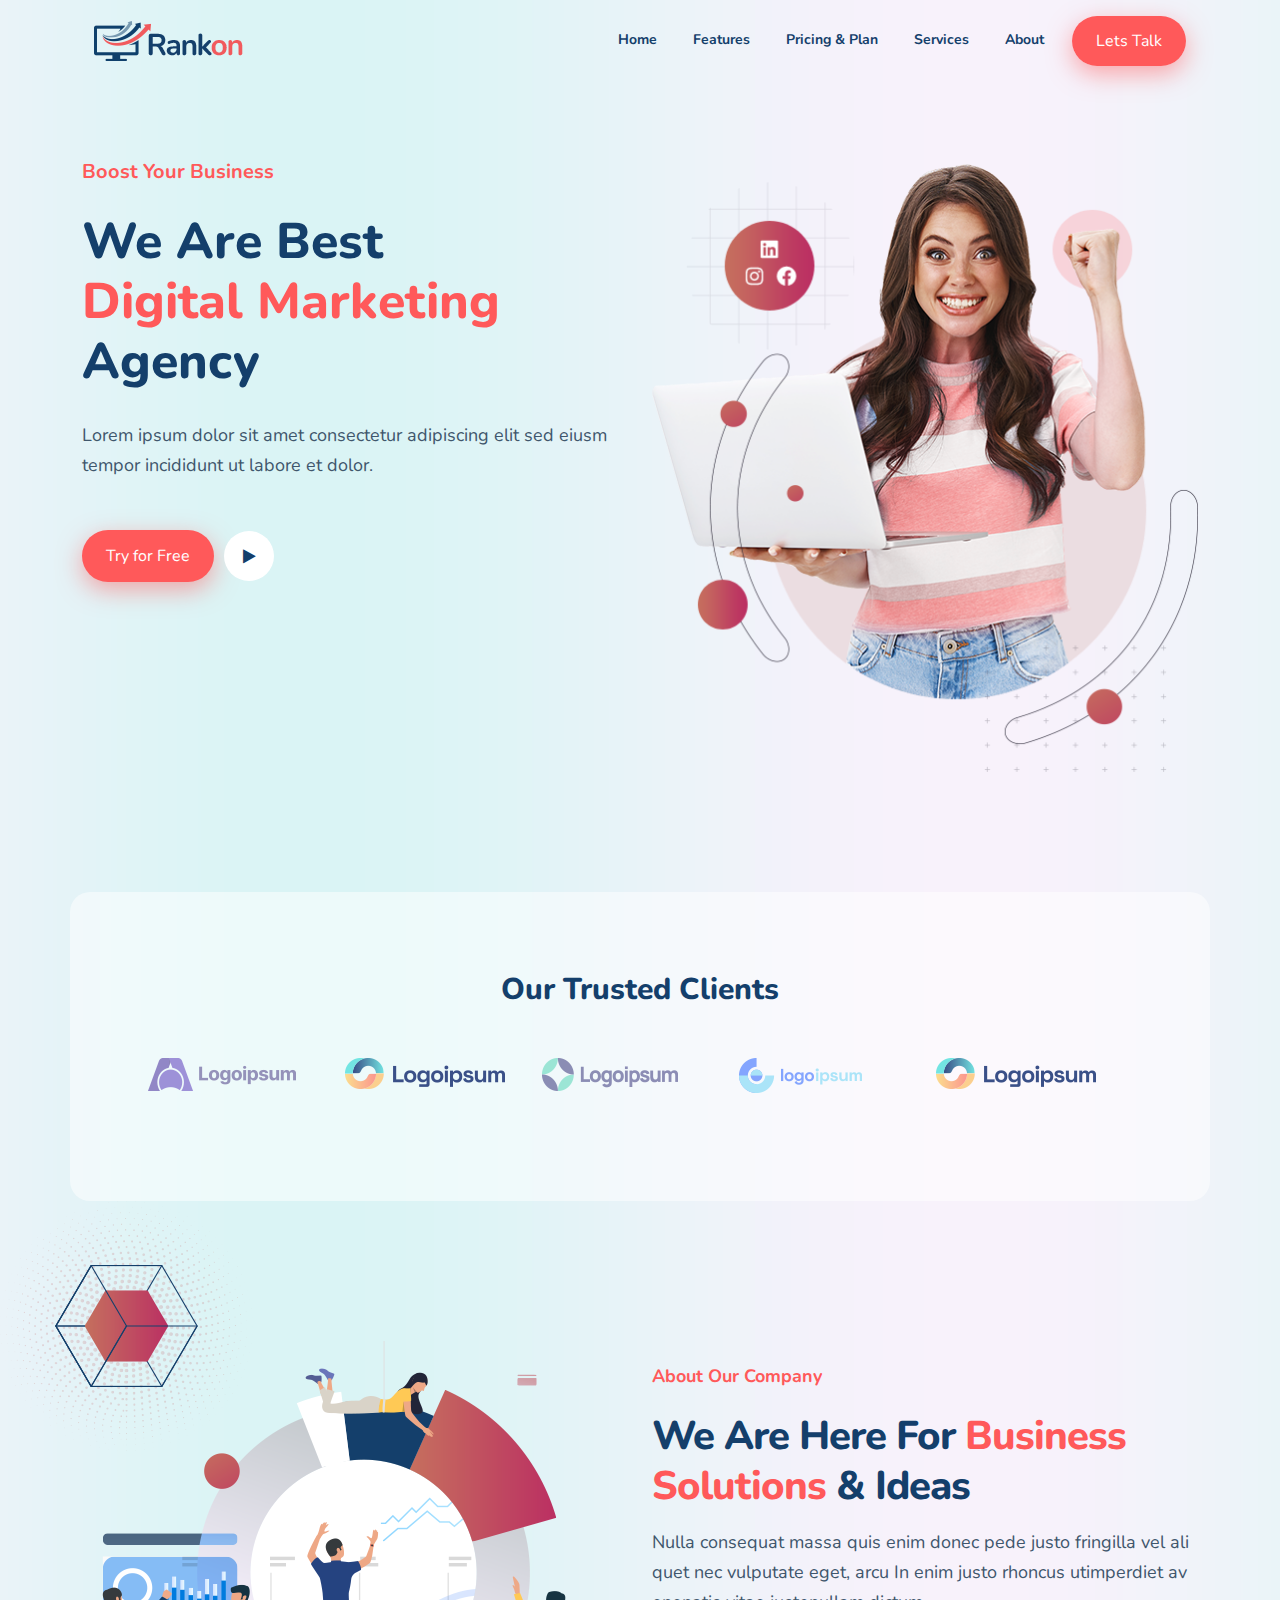
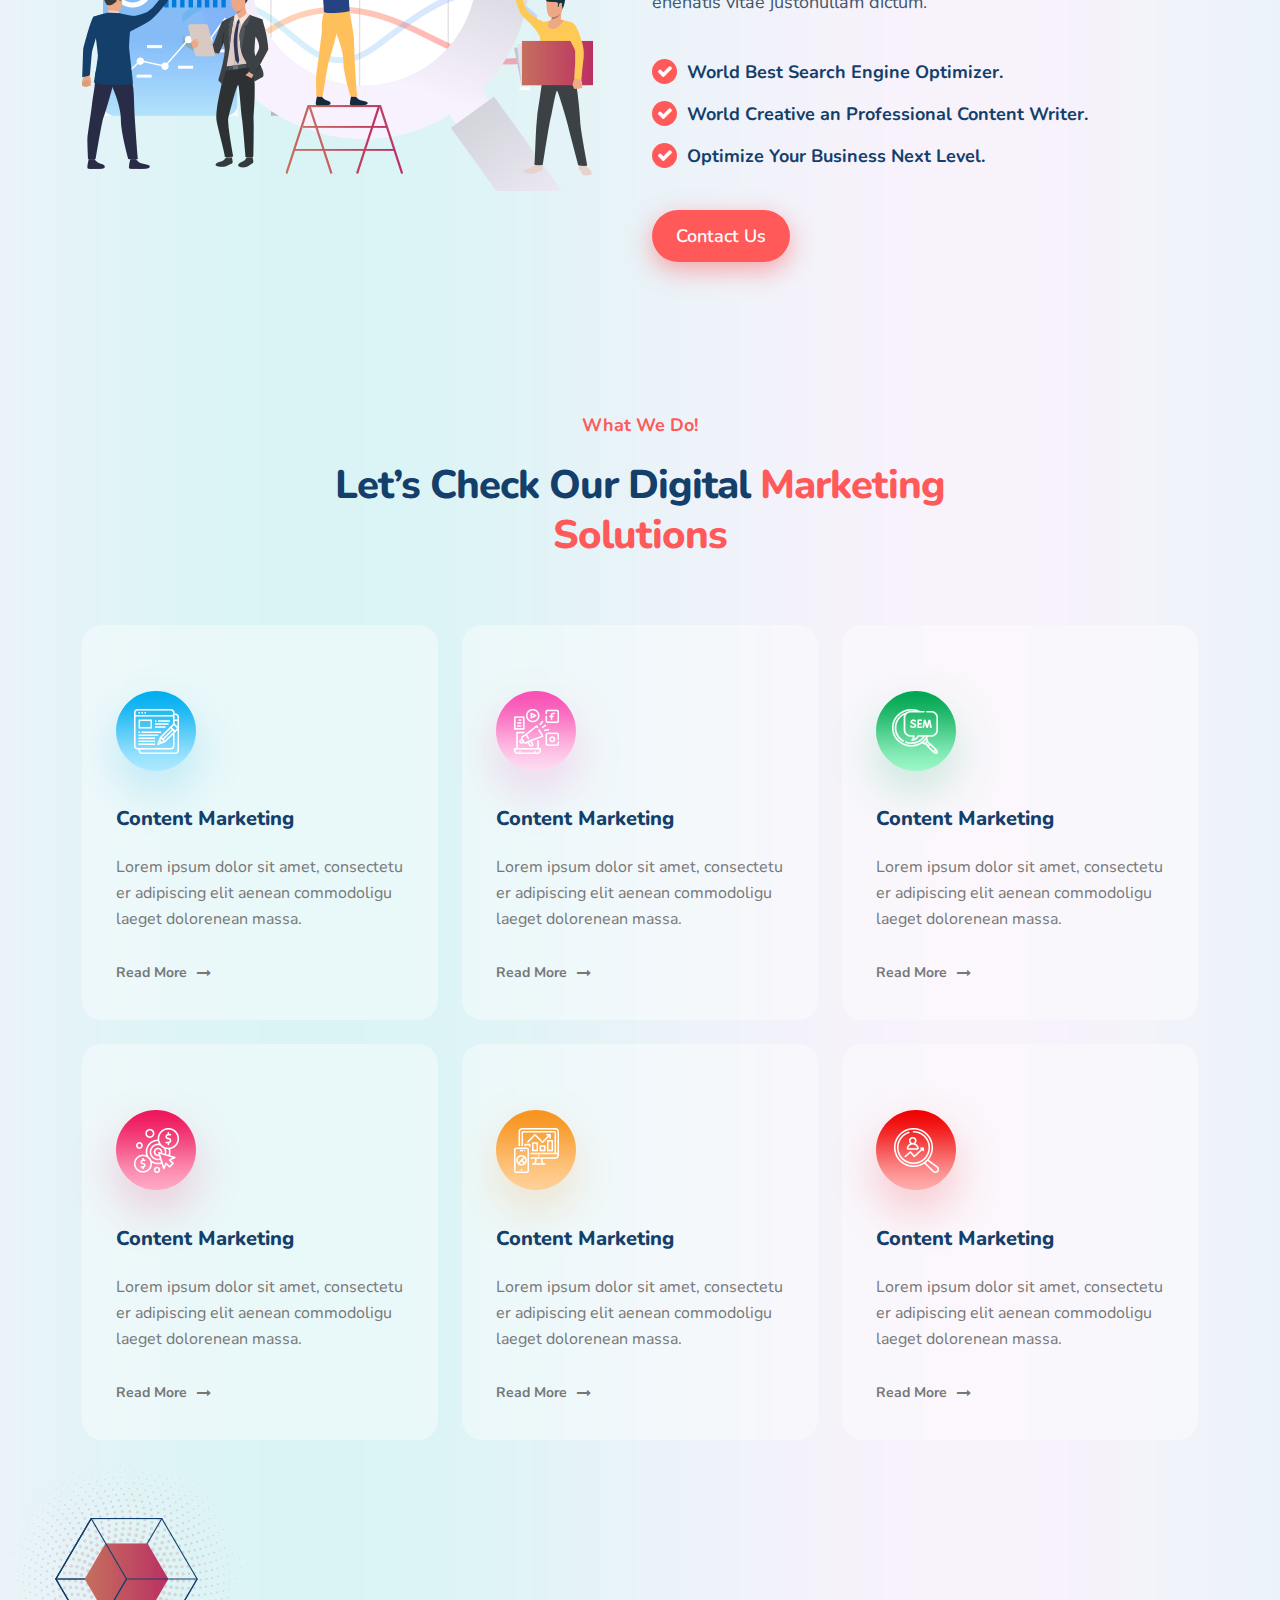
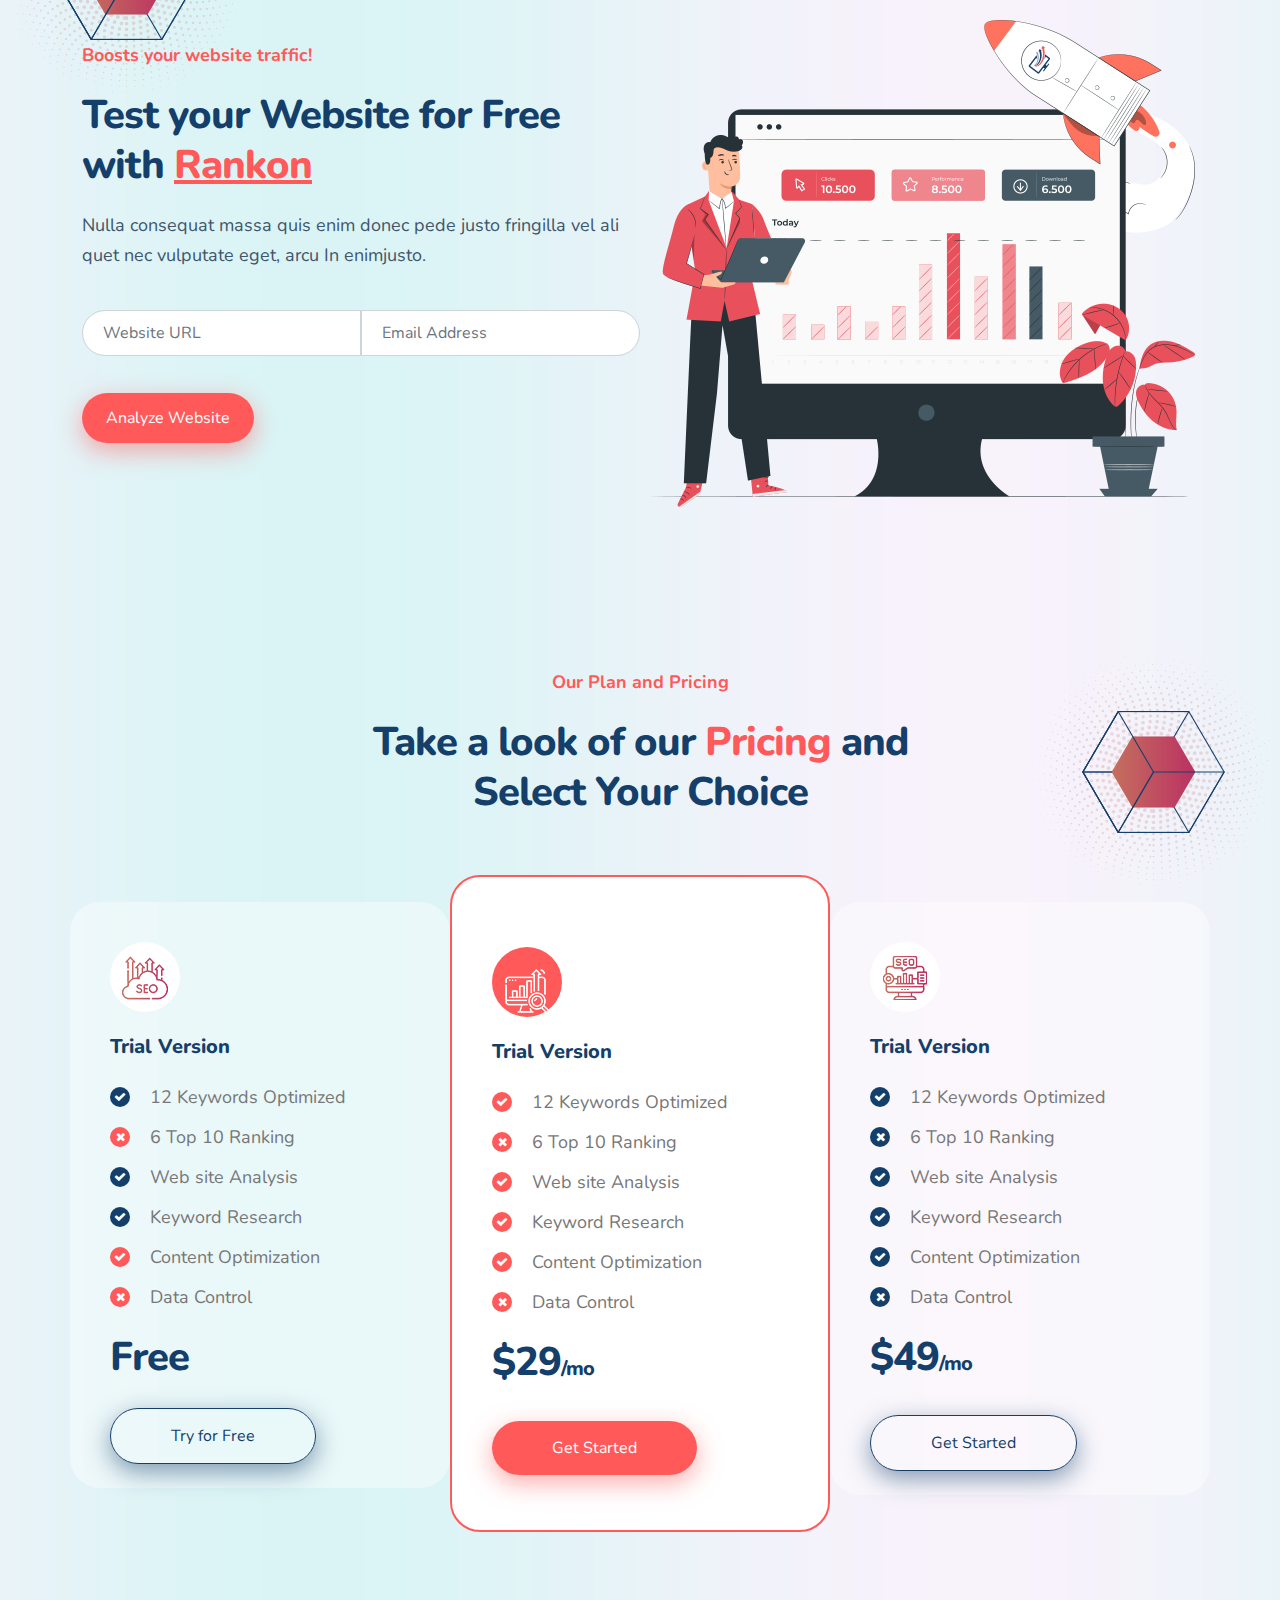
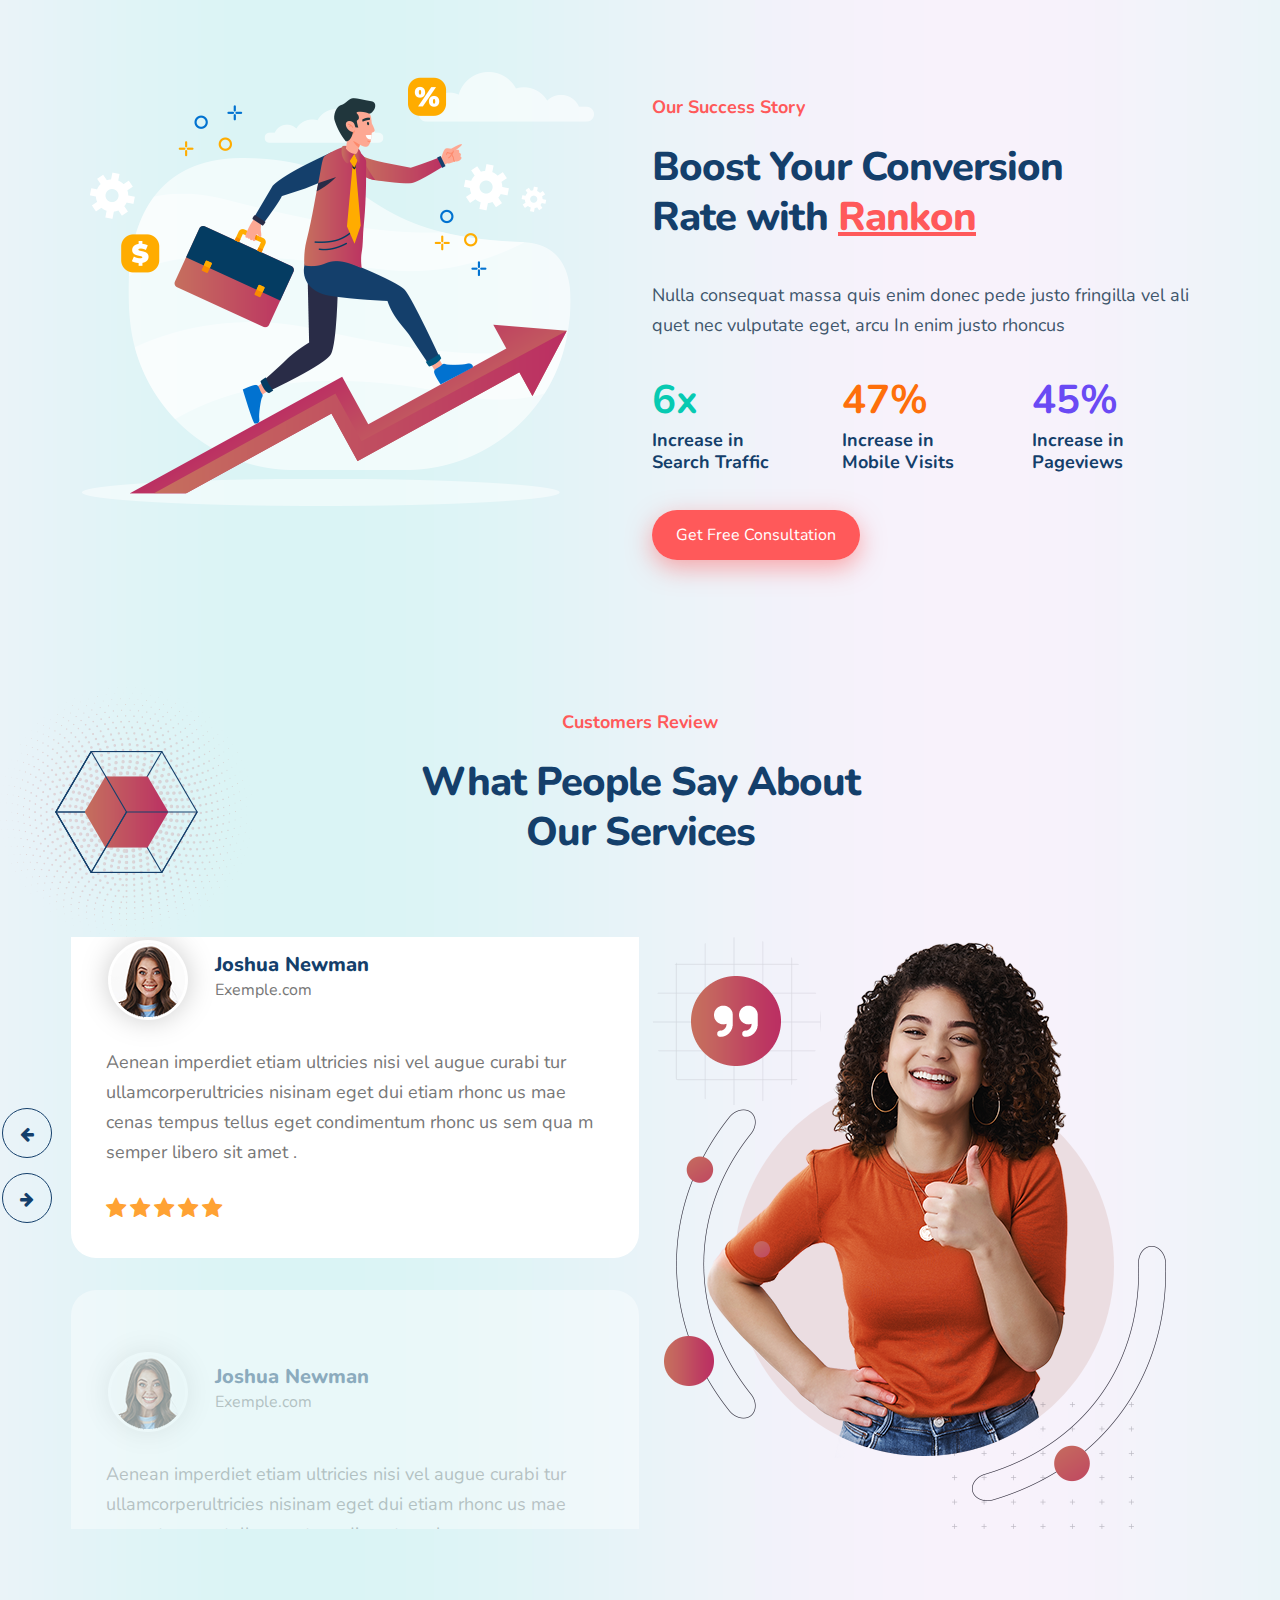
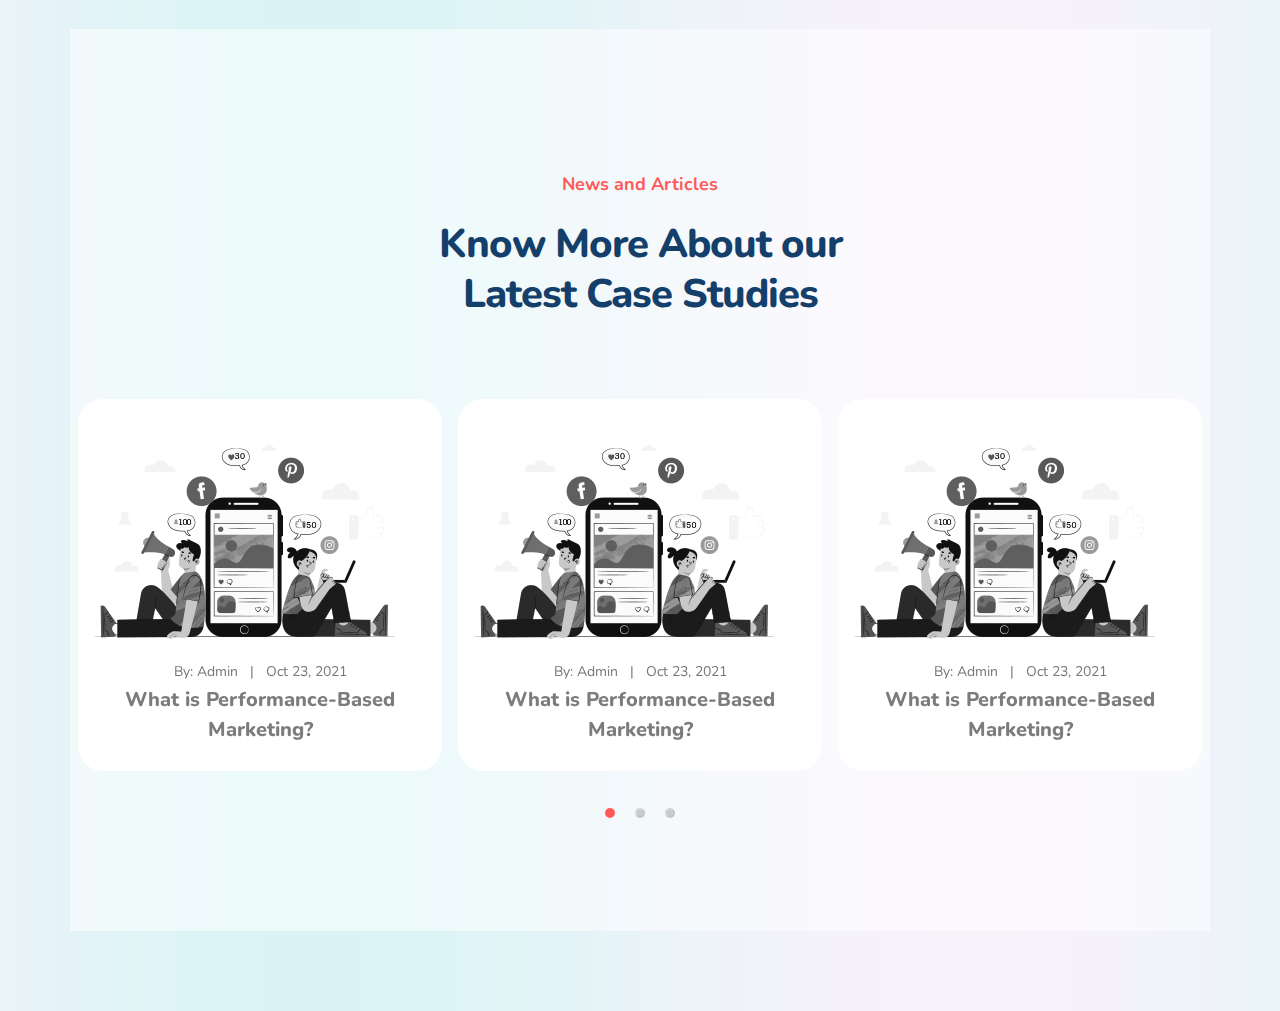
==== commit af4a9f73: "day-24" ====
--- a/index.html
+++ b/index.html
@@ -494,8 +494,243 @@
       </div>
     </section>
     <!-- ========== Story Ends Here ========== -->
-    <!-- ========== Header Starts Here ========== -->
-    <!-- ========== Header Ends Here ========== -->
+    <!-- ========== Review Starts Here ========== -->
+    <section id="review">
+      <div class="container review-slider-main">
+        <div class="col-lg-5 review-section-header m-auto">
+          <div class="review-header">
+            <h5>Customers Review</h5>
+            <h1>What People Say About Our Services</h1>
+          </div>
+        </div>
+        <div class="row">
+          <div class="col-lg-6">
+            <div class="row review-slider">
+              <div class="col-lg-12 review-slider-item-wrapper">
+                <div class="review-slider-item">
+                  <div class="card review-card">
+                    <div class="card-body p-0">
+                      <div class="review-item-img d-flex align-items-center">
+                        <img src="images/review.png" class="img-fluid" alt="">
+                        <div class="review-img-txt">
+                          <h5>Joshua Newman</h5>
+                          <h6>Exemple.com</h6>
+                        </div>
+                      </div>
+                      <div class="review-text">
+                        <p>Aenean imperdiet etiam ultricies nisi vel augue curabi tur ullamcorperultricies nisinam eget dui etiam rhonc us mae cenas tempus tellus eget condimentum rhonc us sem qua m semper libero sit amet .</p>
+                      </div>
+                      <div class="review-stars">
+                        <i class="fa fa-star" aria-hidden="true"></i>
+                        <i class="fa fa-star" aria-hidden="true"></i>
+                        <i class="fa fa-star" aria-hidden="true"></i>
+                        <i class="fa fa-star" aria-hidden="true"></i>
+                        <i class="fa fa-star" aria-hidden="true"></i>
+                      </div>
+                    </div>
+                  </div>
+                </div>
+              </div>
+              <div class="col-lg-12 review-slider-item-wrapper">
+                <div class="review-slider-item">
+                  <div class="card review-card">
+                    <div class="card-body p-0">
+                      <div class="review-item-img d-flex align-items-center">
+                        <img src="images/review.png" class="img-fluid" alt="">
+                        <div class="review-img-txt">
+                          <h5>Joshua Newman</h5>
+                          <h6>Exemple.com</h6>
+                        </div>
+                      </div>
+                      <div class="review-text">
+                        <p>Aenean imperdiet etiam ultricies nisi vel augue curabi tur ullamcorperultricies nisinam eget dui etiam rhonc us mae cenas tempus tellus eget condimentum rhonc us sem qua m semper libero sit amet .</p>
+                      </div>
+                      <div class="review-stars">
+                        <i class="fa fa-star" aria-hidden="true"></i>
+                        <i class="fa fa-star" aria-hidden="true"></i>
+                        <i class="fa fa-star" aria-hidden="true"></i>
+                        <i class="fa fa-star" aria-hidden="true"></i>
+                        <i class="fa fa-star" aria-hidden="true"></i>
+                      </div>
+                    </div>
+                  </div>
+                </div>
+              </div>
+              <div class="col-lg-12 review-slider-item-wrapper">
+                <div class="review-slider-item">
+                  <div class="card review-card">
+                    <div class="card-body p-0">
+                      <div class="review-item-img d-flex align-items-center">
+                        <img src="images/review.png" class="img-fluid" alt="">
+                        <div class="review-img-txt">
+                          <h5>Joshua Newman</h5>
+                          <h6>Exemple.com</h6>
+                        </div>
+                      </div>
+                      <div class="review-text">
+                        <p>Aenean imperdiet etiam ultricies nisi vel augue curabi tur ullamcorperultricies nisinam eget dui etiam rhonc us mae cenas tempus tellus eget condimentum rhonc us sem qua m semper libero sit amet .</p>
+                      </div>
+                      <div class="review-stars">
+                        <i class="fa fa-star" aria-hidden="true"></i>
+                        <i class="fa fa-star" aria-hidden="true"></i>
+                        <i class="fa fa-star" aria-hidden="true"></i>
+                        <i class="fa fa-star" aria-hidden="true"></i>
+                        <i class="fa fa-star" aria-hidden="true"></i>
+                      </div>
+                    </div>
+                  </div>
+                </div>
+              </div>
+              <div class="col-lg-12 review-slider-item-wrapper">
+                <div class="review-slider-item">
+                  <div class="card review-card">
+                    <div class="card-body p-0">
+                      <div class="review-item-img d-flex align-items-center">
+                        <img src="images/review.png" class="img-fluid" alt="">
+                        <div class="review-img-txt">
+                          <h5>Joshua Newman</h5>
+                          <h6>Exemple.com</h6>
+                        </div>
+                      </div>
+                      <div class="review-text">
+                        <p>Aenean imperdiet etiam ultricies nisi vel augue curabi tur ullamcorperultricies nisinam eget dui etiam rhonc us mae cenas tempus tellus eget condimentum rhonc us sem qua m semper libero sit amet .</p>
+                      </div>
+                      <div class="review-stars">
+                        <i class="fa fa-star" aria-hidden="true"></i>
+                        <i class="fa fa-star" aria-hidden="true"></i>
+                        <i class="fa fa-star" aria-hidden="true"></i>
+                        <i class="fa fa-star" aria-hidden="true"></i>
+                        <i class="fa fa-star" aria-hidden="true"></i>
+                      </div>
+                    </div>
+                  </div>
+                </div>
+              </div>
+            </div>
+          </div>
+          <div class="col-lg-6">
+            <div class="review-right">
+              <img src="images/review-right.png" class="img-fluid" alt="">
+            </div>
+          </div>
+        </div>
+        <div class="review-slider-arrows">
+          <div class="review-arrow-wrapper">
+            <i class="fa fa-arrow-left review-arrow left-review-arrow" aria-hidden="true"></i>
+          </div>
+          <div class="review-arrow-wrapper">
+            <i class="fa fa-arrow-right review-arrow right-review-arrow" aria-hidden="true"></i>
+          </div>
+        </div>
+      </div>
+    </section>
+    <!-- ========== Review Ends Here ========== -->
+    <!-- ========== News Starts Here ========== -->
+    <section id="news">
+      <div class="news-container container">
+        <div class="col-lg-5 news-section-header m-auto">
+          <div class="news-header">
+            <h5>News and Articles</h5>
+            <h1>Know More About our Latest Case Studies</h1>
+          </div>
+        </div>
+        <div class="row news-slider">
+          <div class="col-lg-4 px-2">
+            <div class="news-item">
+              <div class="card news-card">
+                <div class="card-body news-body">
+                  <div class="card-img">
+                    <img src="images/case.png" class="img-fluid" alt="">
+                  </div>
+                  <div class="news-heading">
+                    <h6>By: Admin  &nbsp;   |   &nbsp;  Oct 23, 2021</h6>
+                    <h2>What is Performance-Based Marketing?</h2>
+                  </div>
+                </div>
+              </div>
+            </div>
+          </div>
+          <div class="col-lg-4 px-2">
+            <div class="news-item">
+              <div class="card news-card">
+                <div class="card-body news-body">
+                  <div class="card-img">
+                    <img src="images/case.png" class="img-fluid" alt="">
+                  </div>
+                  <div class="news-heading">
+                    <h6>By: Admin  &nbsp;   |   &nbsp;  Oct 23, 2021</h6>
+                    <h2>What is Performance-Based Marketing?</h2>
+                  </div>
+                </div>
+              </div>
+            </div>
+          </div>
+          <div class="col-lg-4 px-2">
+            <div class="news-item">
+              <div class="card news-card">
+                <div class="card-body news-body">
+                  <div class="card-img">
+                    <img src="images/case.png" class="img-fluid" alt="">
+                  </div>
+                  <div class="news-heading">
+                    <h6>By: Admin  &nbsp;   |   &nbsp;  Oct 23, 2021</h6>
+                    <h2>What is Performance-Based Marketing?</h2>
+                  </div>
+                </div>
+              </div>
+            </div>
+          </div>
+          <div class="col-lg-4 px-2">
+            <div class="news-item">
+              <div class="card news-card">
+                <div class="card-body news-body">
+                  <div class="card-img">
+                    <img src="images/case.png" class="img-fluid" alt="">
+                  </div>
+                  <div class="news-heading">
+                    <h6>By: Admin  &nbsp;   |   &nbsp;  Oct 23, 2021</h6>
+                    <h2>What is Performance-Based Marketing?</h2>
+                  </div>
+                </div>
+              </div>
+            </div>
+          </div>
+          <div class="col-lg-4 px-2">
+            <div class="news-item">
+              <div class="card news-card">
+                <div class="card-body news-body">
+                  <div class="card-img">
+                    <img src="images/case.png" class="img-fluid" alt="">
+                  </div>
+                  <div class="news-heading">
+                    <h6>By: Admin  &nbsp;   |   &nbsp;  Oct 23, 2021</h6>
+                    <h2>What is Performance-Based Marketing?</h2>
+                  </div>
+                </div>
+              </div>
+            </div>
+          </div>
+          <div class="col-lg-4 px-2">
+            <div class="news-item">
+              <div class="card news-card">
+                <div class="card-body news-body">
+                  <div class="card-img">
+                    <img src="images/case.png" class="img-fluid" alt="">
+                  </div>
+                  <div class="news-heading">
+                    <h6>By: Admin  &nbsp;   |   &nbsp;  Oct 23, 2021</h6>
+                    <h2>What is Performance-Based Marketing?</h2>
+                  </div>
+                </div>
+              </div>
+            </div>
+          </div>
+        </div>
+      </div>
+    </section>
+    <!-- ========== News Ends Here ========== -->
+    <!-- ========== Case Starts Here ========== -->
+    <!-- ========== Case Ends Here ========== -->
     <!-- ========== Header Starts Here ========== -->
     <!-- ========== Header Ends Here ========== -->
     
--- a/css/style.css
+++ b/css/style.css
@@ -526,5 +526,201 @@
     box-shadow: rgb(255, 89, 90, .5) 0px 8px 24px;
 }
 /*========== Story Css ends here ==========*/
+/*========== Review Css starts here ==========*/
+#review{
+    margin-bottom: 100px;
+    position: relative;
+}
+#review::before{
+    content: url('../images/section-shape.png');
+    position: absolute;
+    top: 0;
+    left: 0;
+}
+.review-header h5{
+    font-size: 18px;
+    letter-spacing: 0px;
+    line-height: 70px;
+    color: #ff595a;
+    font-weight: 700;
+    text-align: center;
+}
+.review-header h1{
+    font-size: 40px;
+    letter-spacing: -1px;
+    line-height: 50px;
+    color: #143f6b;
+    font-weight: 800;
+    text-align: center;
+}
+.review-item-img img{
+    margin-left: -25px;
+}
+.review-img-txt h5{
+    font-size: 20px;
+    letter-spacing: 0px;
+    line-height: 20px;
+    color: #143f6b;
+    font-weight: 800;
+}
+.review-img-txt h6{
+    font-size: 16px;
+    line-height: 30px;
+    color: #777777;
+    font-weight: 400;
+}
+.review-text p{
+    font-size: 18px;
+    line-height: 30px;
+    color: #777777;
+    font-weight: 400;
+}
+.review-stars{
+    padding-top: 30px;
+}
+.review-stars i{
+    color: #FFA233;
+    font-size: 22px;
+}
+.review-section-header{
+    padding-bottom: 80px;
+}
+.review-card{
+    padding: 35px;
+    border-radius: 25px;
+    border: none;
+}
+.review-slider .slick-list{
+    padding-bottom: 180px!important;
+    padding-top: 0px!important;
+}
+.review-slider-item-wrapper{
+    opacity: .4;
+}
+.slick-current{
+    padding-bottom: 30px;
+    opacity: 1!important;
+}
+.review-arrow{
+    width: 50px;
+    height: 50px;
+    line-height: 50px;
+    text-align: center;
+    border: 1px solid #143f6b;
+    color: #143f6b;
+    border-radius: 50%;
+    transition: all linear .3s;
+}
+.review-arrow:hover{
+    background-color: #ff595a;
+    color: white;
+    border: none;
+}
+.review-slider-main{
+    position: relative;
+}
+.review-arrow-wrapper{
+    margin-bottom: 15px;
+}
+.review-slider-arrows{
+    position: absolute;
+    top: 50%;
+    left: -6%;
+}
+/*========== Review Css ends here ==========*/
+/*========== News Css starts here ==========*/
+#news{
+    margin-bottom: 80px;
+}
+.news-header h5{
+    font-size: 18px;
+    letter-spacing: 0px;
+    line-height: 70px;
+    color: #ff595a;
+    font-weight: 700;
+    text-align: center;
+}
+.news-header h1{
+    font-size: 40px;
+    letter-spacing: -1px;
+    line-height: 50px;
+    color: #143f6b;
+    font-weight: 800;
+    text-align: center;
+}
+.news-section-header{
+    padding-bottom: 80px;
+}
+.news-heading{
+    padding-top: 20px;
+}
+.card-img{
+    padding-top: 30px;
+}
+.news-heading h6{
+    font-size: 14px;
+    letter-spacing: 0px;
+    line-height: 26px;
+    color: #777777;
+    font-weight: 400;
+    text-align: center;
+}
+.news-heading h2{
+    font-size: 20px;
+    letter-spacing: 0px;
+    line-height: 30px;
+    color: #ff595a;
+    font-weight: 800;
+    text-align: center;
+}
+.news-card{
+    border-radius: 25px;
+    border: none;
+}
+.news-heading{
+    padding-bottom: 10px;
+}
+.news-item{
+    filter: grayscale(100%);
+    transition: all linear .3s;
+}
+.news-item:hover{
+    filter: grayscale(0);
+}
+.news-item:hover .news-card{
+    border: 2px solid #ff595a;
+}
+.slick-dots{
+    display: flex!important;
+    justify-content: center;
+}
+.slick-dots li{
+    padding: 0 10px;
+}
+.slick-dots li button {
+    background-color: #191919;
+    border-radius: 50%;
+    display: inline-block;
+    height: 10px;
+    opacity: .2;
+    transition: .3s ease;
+    width: 10px;
+    text-indent: -9999px;
+    overflow:hidden;
+    /* more CSS */
+}
+.slick-dots .slick-active button {
+    opacity: 1;
+    background-color: #ff595a;
+    border: none;
+}
+.news-container {
+    padding-top: 120px;
+    padding-bottom: 90px;
+    background-color: rgb(255, 255, 255, .5);
+}
+/*========== News Css ends here ==========*/
 /*========== Header Css starts here ==========*/
 /*========== Header Css ends here ==========*/
+/*========== Header Css starts here ==========*/
+/*========== Header Css ends here ==========*/
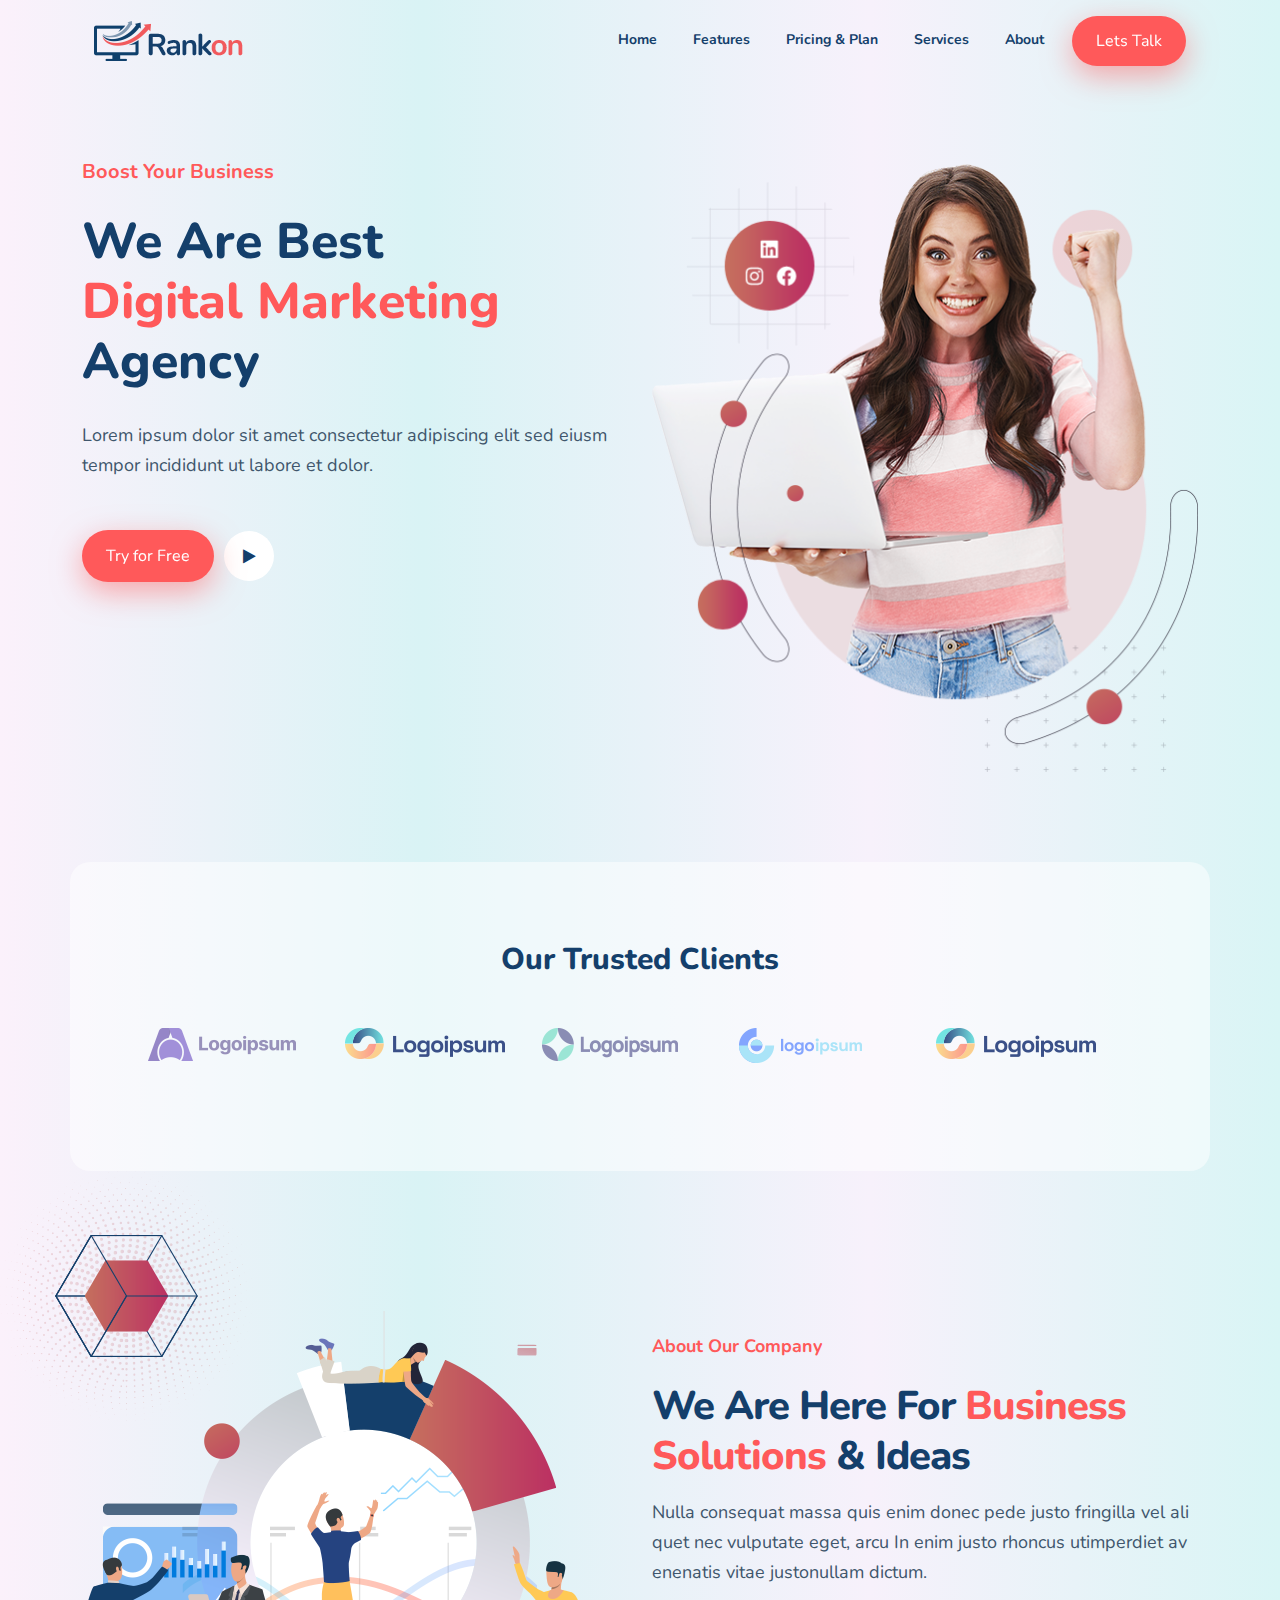
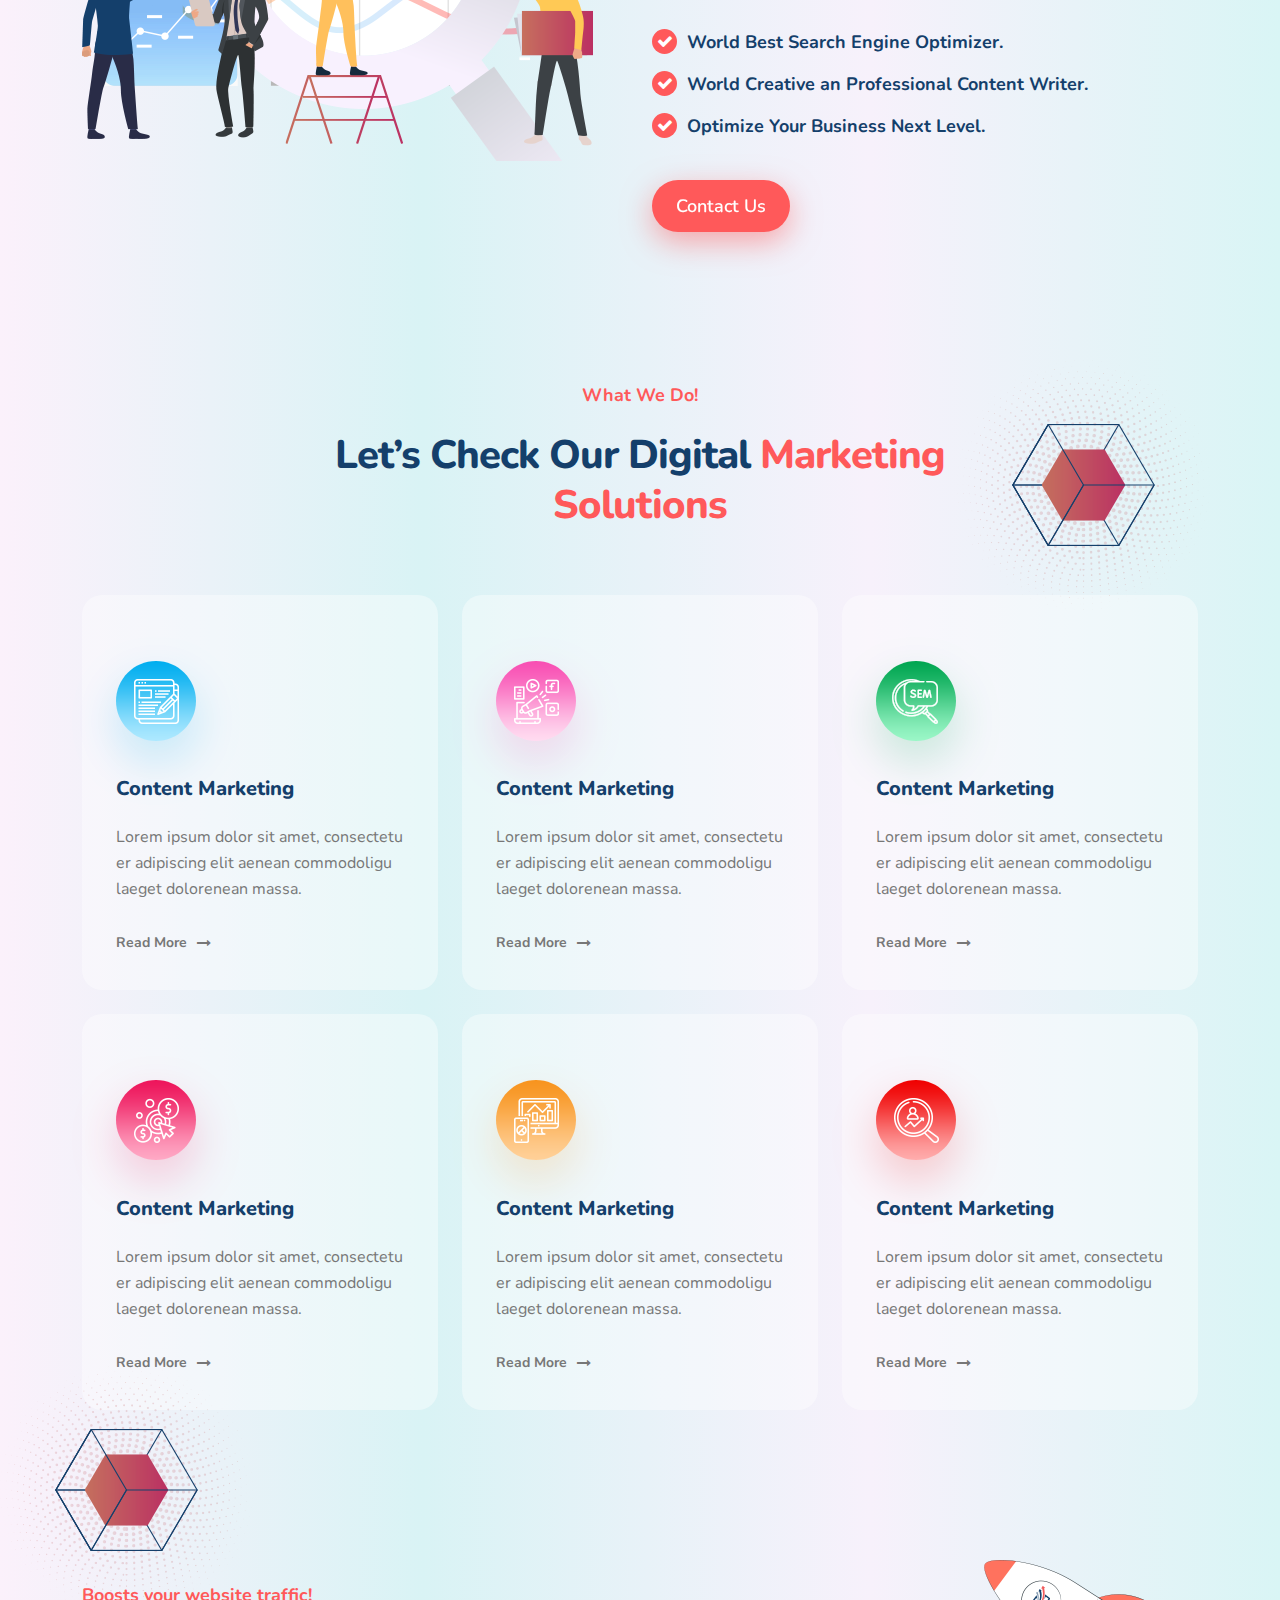
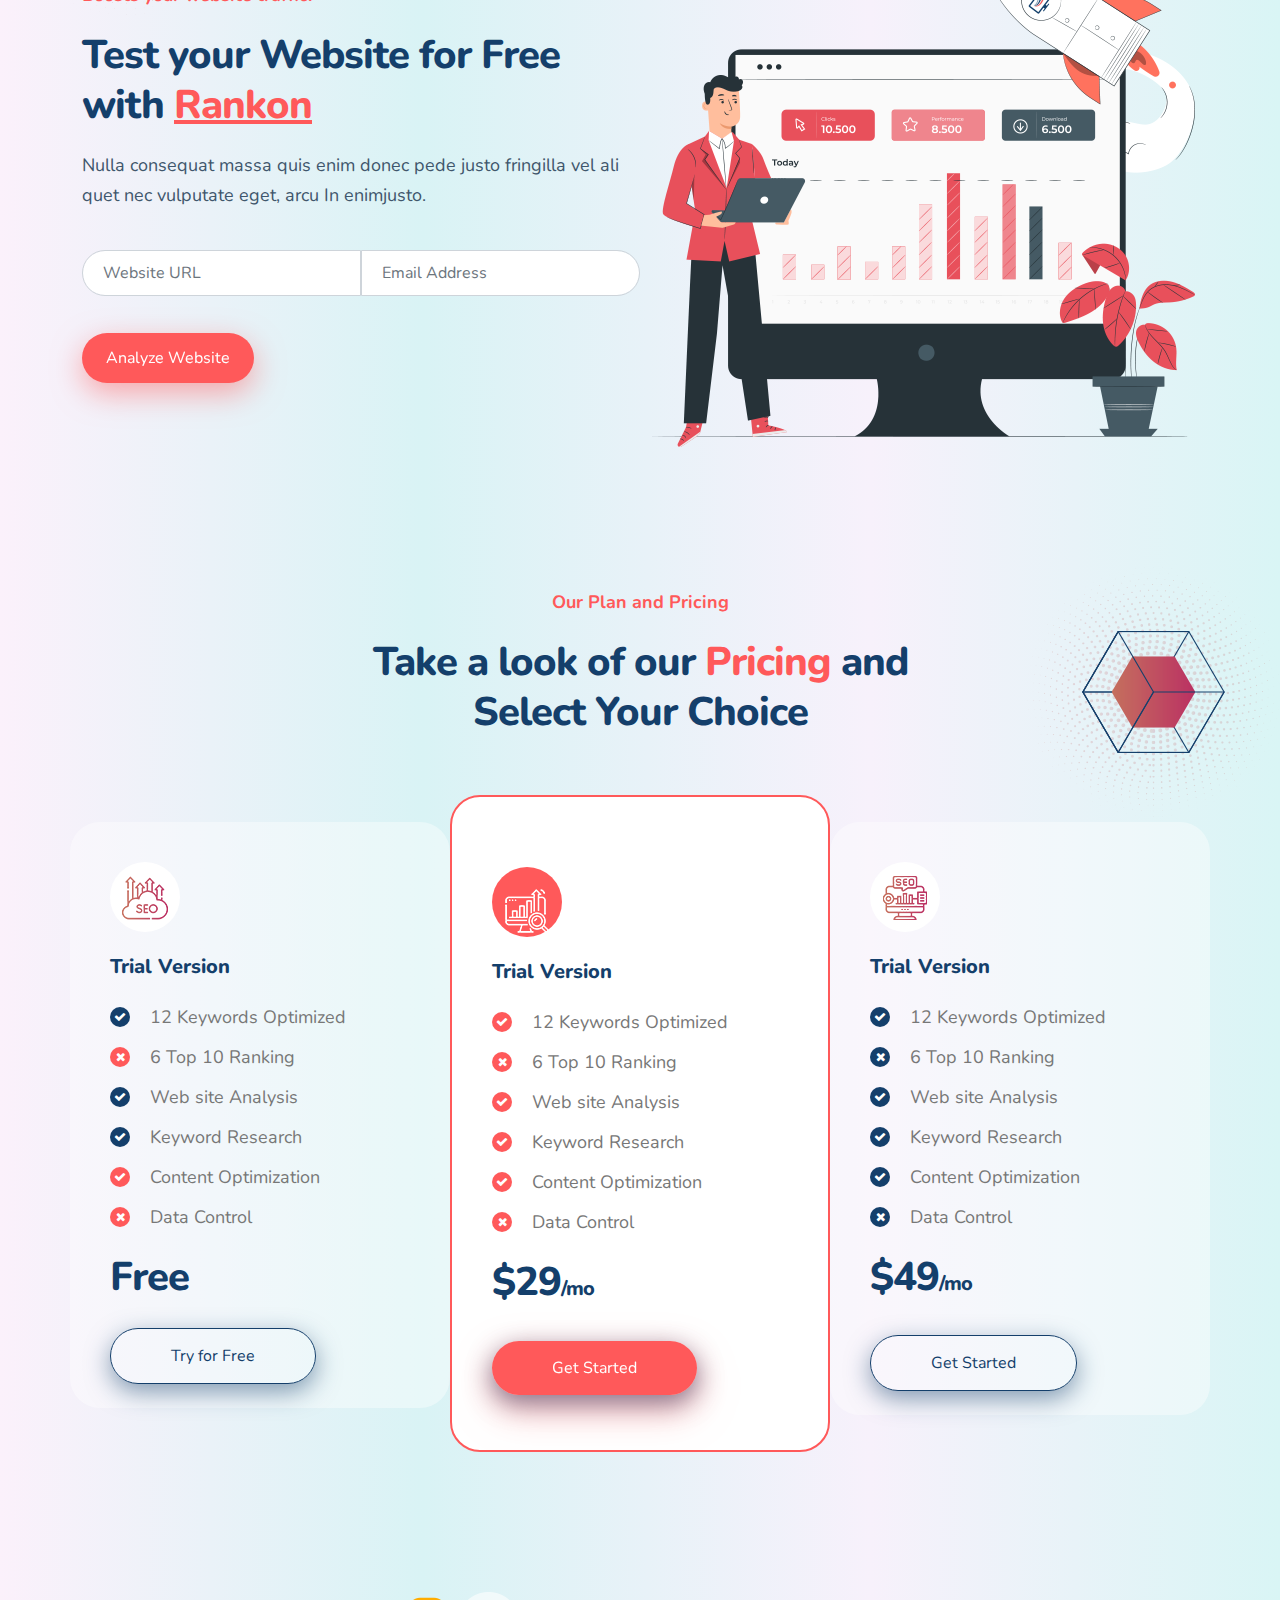
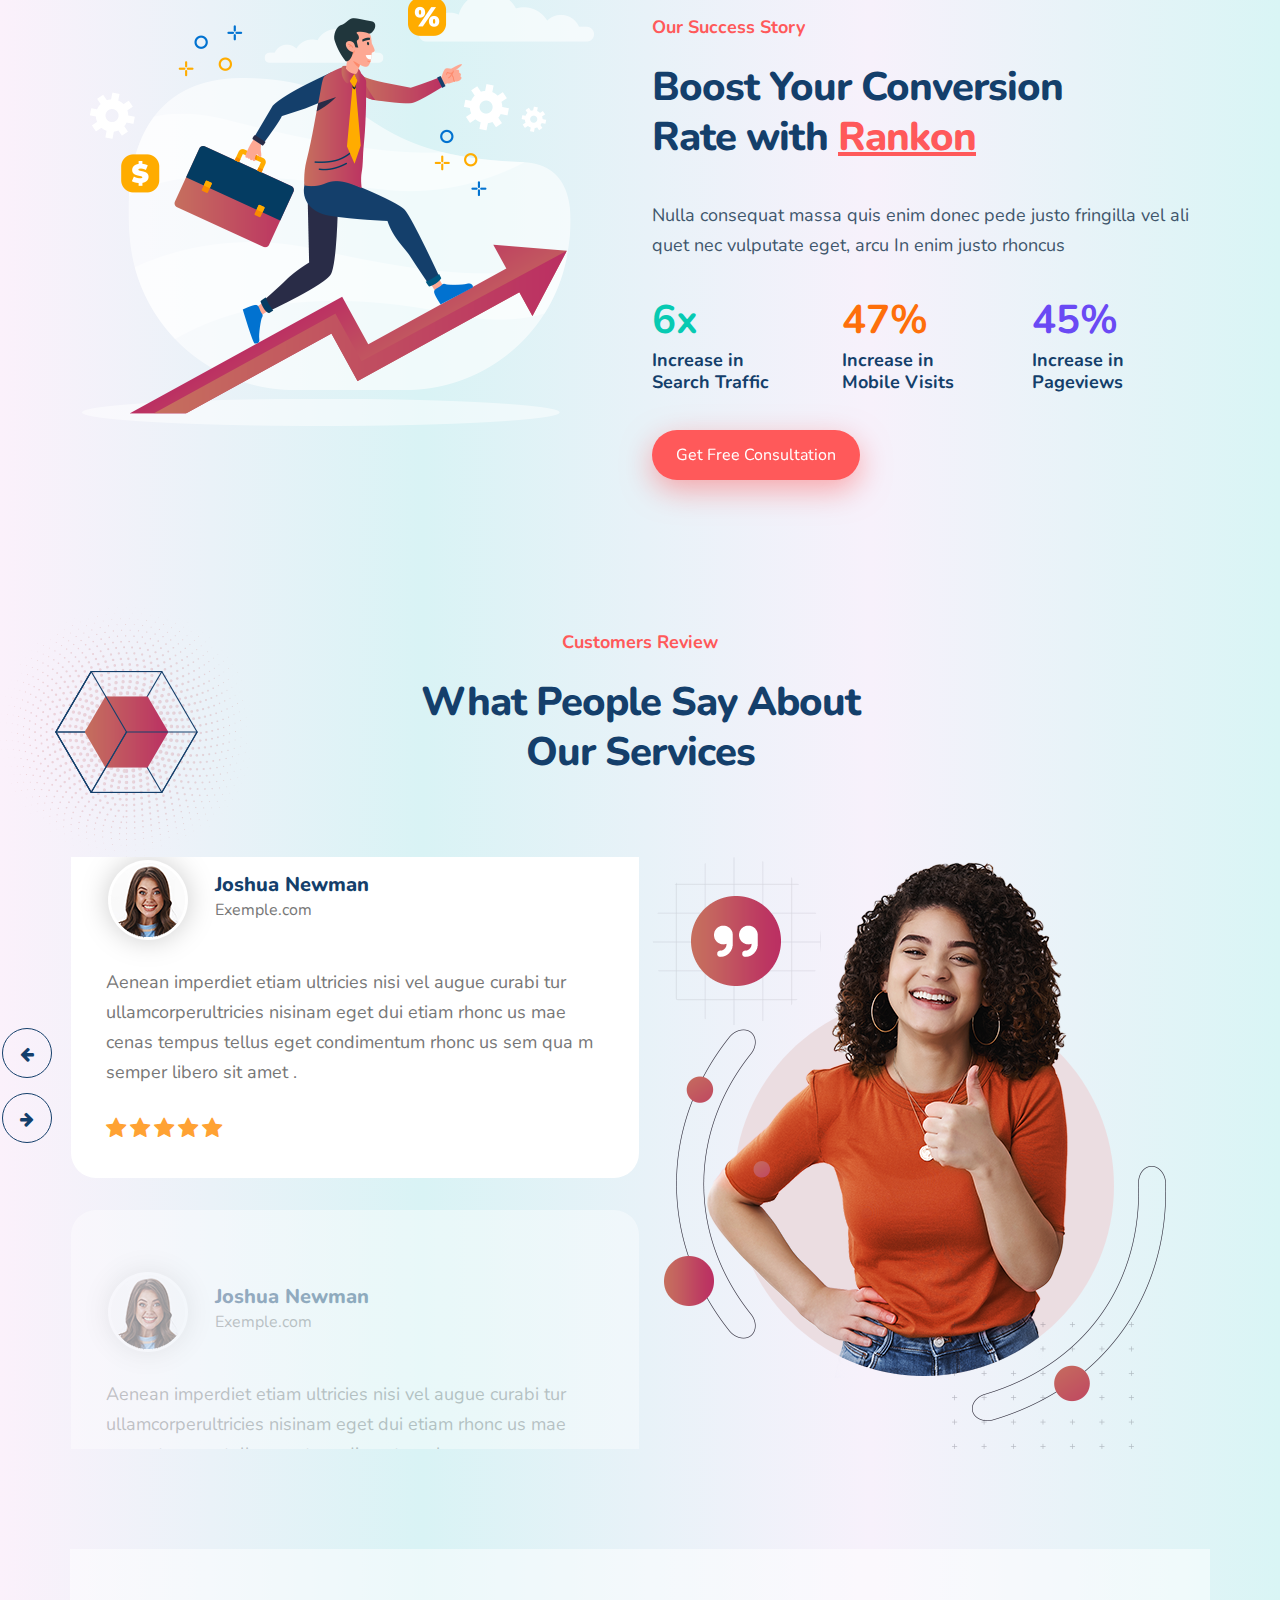
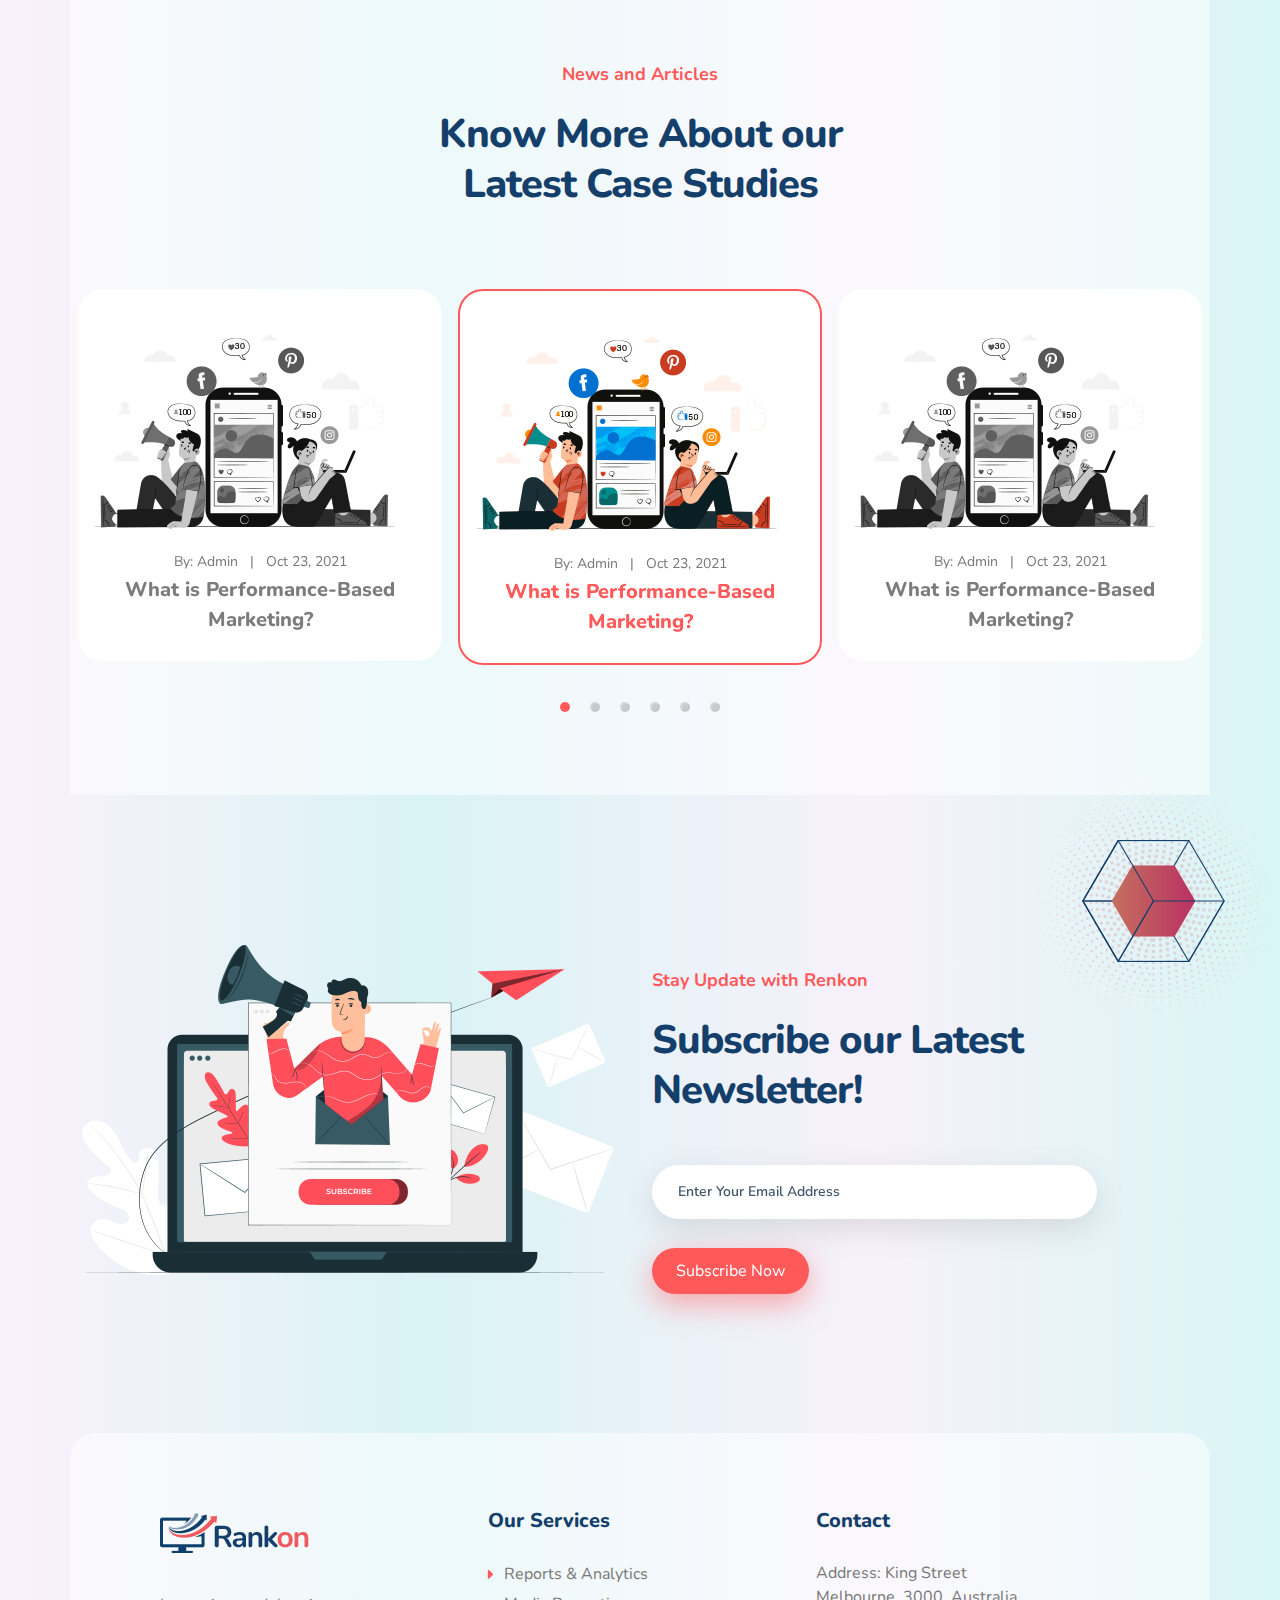
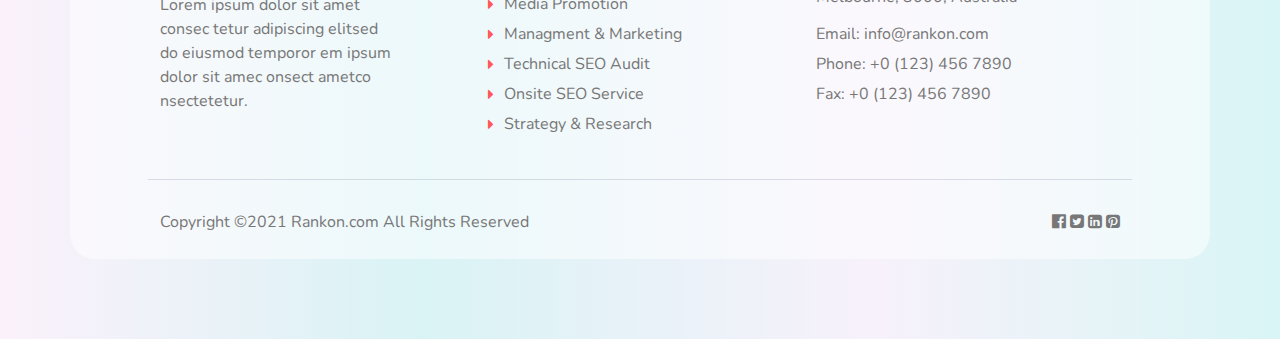
==== commit 46e7216a: "day 24" ====
--- a/index.html
+++ b/index.html
@@ -141,12 +141,12 @@
 
     <!-- ========== Solutions Starts Here ========== -->
     <section id="solution">
-      <div class="container">
+      <div class="container solution-container">
         <div class="col-lg-7 m-auto solution-header">
           <h4>What We Do!</h4>
           <h1>Let’s Check Our Digital <span class="text-color-secondary">Marketing Solutions</span></h1>
         </div>
-        <div class="row">
+        <div class="row solution-main-wrapper">
           <div class="col-lg-4">
             <div class="solution-item-wrapper">
               <div class="solution-item card">
@@ -729,10 +729,112 @@
       </div>
     </section>
     <!-- ========== News Ends Here ========== -->
-    <!-- ========== Case Starts Here ========== -->
-    <!-- ========== Case Ends Here ========== -->
-    <!-- ========== Header Starts Here ========== -->
-    <!-- ========== Header Ends Here ========== -->
+    <!-- ========== Subscribe Starts Here ========== -->
+    <section id="subscribe">
+      <div class="container">
+        <div class="row">
+          <div class="col-lg-6">
+            <div class="subscribe-left">
+              <img src="images/subscribe.png" alt="">
+            </div>
+          </div>
+          <div class="col-lg-6">
+            <div class="subscribe-right">
+              <div class="subscribe-right-header">
+                <h4>Stay Update with Renkon</h4>
+                <h2>Subscribe our Latest Newsletter!</h2>
+              </div>
+              <div class="subscribe-form">
+                <form>
+                  <div class="form-group">
+                    <input type="email" class="form-control sub-input" id="exampleInputEmail1" aria-describedby="emailHelp" placeholder="Enter Your Email Address">
+                  </div>
+                  <div class="subscribe-btn">
+                    <a href="#" class="sub-btn">Subscribe Now</a>
+                  </div>
+                </form>
+              </div>
+            </div>
+          </div>
+        </div>
+      </div>
+    </section>
+    <!-- ========== Subscribe Ends Here ========== -->
+    <!-- ========== Footer Starts Here ========== -->
+    <footer>
+      <div class="container footer-main-container">
+        <div class="row footer-container">
+          <div class="col-lg-4">
+            <div class="footer-content">
+              <img src="images/logo.png" class="img-fluid" alt="">
+              <p>Lorem ipsum dolor sit amet consec tetur adipiscing elitsed do eiusmod temporor em ipsum dolor sit amec onsect ametco nsectetetur.</p>
+            </div>
+          </div>
+          <div class="col-lg-4">
+            <div class="footer-list">
+              <div class="footer-list-head">
+                <h5>Our Services</h5>
+                <div class="footer-list-item-wrapper">
+                  <div class="footer-list-item d-flex align-items-center">
+                    <i class="fa fa-caret-right" aria-hidden="true"></i>
+                    <h6>Reports & Analytics</h6>
+                  </div>
+                  <div class="footer-list-item d-flex align-items-center">
+                    <i class="fa fa-caret-right" aria-hidden="true"></i>
+                    <h6>Media Promotion</h6>
+                  </div>
+                  <div class="footer-list-item d-flex align-items-center">
+                    <i class="fa fa-caret-right" aria-hidden="true"></i>
+                    <h6>Managment & Marketing</h6>
+                  </div>
+                  <div class="footer-list-item d-flex align-items-center">
+                    <i class="fa fa-caret-right" aria-hidden="true"></i>
+                    <h6>Technical SEO Audit</h6>
+                  </div>
+                  <div class="footer-list-item d-flex align-items-center">
+                    <i class="fa fa-caret-right" aria-hidden="true"></i>
+                    <h6>Onsite SEO Service</h6>
+                  </div>
+                  <div class="footer-list-item d-flex align-items-center">
+                    <i class="fa fa-caret-right" aria-hidden="true"></i>
+                    <h6>Strategy & Research</h6>
+                  </div>
+                </div>
+              </div>
+            </div>
+          </div>
+          <div class="col-lg-4">
+            <div class="footer-contact">
+              <div class="footer-contact-text">
+                <h4>Contact</h4>
+                <p>Address: King Street Melbourne, 3000, Australia</p>
+              </div>
+              <div class="footer-contact-text-bottom">
+                <h6>Email: info@rankon.com</h6>
+                <h6>Phone: +0 (123) 456 7890</h6>
+                <h6>Fax: +0 (123) 456 7890</h6>
+              </div>
+            </div>
+          </div>
+        </div>
+        <div class="row footer-bottom-line">
+          <div class="col-lg-6">
+            <div class="footer-copyright">
+              <h6>Copyright ©2021 Rankon.com All Rights Reserved</h6>
+            </div>
+          </div>
+          <div class="col-lg-6 d-flex justify-content-end">
+            <div class="footer-icons">
+              <i class="fa fa-facebook-official" aria-hidden="true"></i>
+              <i class="fa fa-twitter-square" aria-hidden="true"></i>
+              <i class="fa fa-linkedin-square" aria-hidden="true"></i>
+              <i class="fa fa-pinterest-square" aria-hidden="true"></i>
+            </div>
+          </div>
+        </div>
+      </div>
+    </footer>
+    <!-- ========== Footer Ends Here ========== -->
     
     
     
--- a/css/style.css
+++ b/css/style.css
@@ -17,10 +17,7 @@
 }
 body{
     font-family: 'Nunito', sans-serif;
-    background: url('../images/background.png');
-    background-position: center;
-    background-repeat: no-repeat;
-    width: 100%;
+    background-image: linear-gradient(90deg, #fbf1fb 0%, #d9f3f5 33%, #f7f1fb 68%, #d9f5f5 100%);
 }
 .text-color-secondary{
     color: #ff595a;
@@ -62,7 +59,7 @@
     color: #ffff;
     background-color: #ff595a;
     text-align: center;
-    box-shadow: rgb(255, 89, 90, .5) 0px 8px 24px;
+    filter: drop-shadow(0px 10px 15px rgba(255,89,90,0.5));
 }
 .navbar-btn:hover{
     color: #ffff;
@@ -104,7 +101,7 @@
     color: #ffff;
     background-color: #ff595a;
     text-align: center;
-    box-shadow: rgb(255, 89, 90, .5) 0px 8px 24px;
+    filter: drop-shadow(0px 10px 15px rgba(255,89,90,0.5));
     margin-right: 10px;
 }
 .banner-left-btn i{
@@ -119,7 +116,7 @@
 /*========== Banner Css ends here ==========*/
 /*========== Clients Css starts here ==========*/
 #clients{
-    margin-top: 120px;
+    margin-top: 90px;
     margin-bottom: 140px;
 }
 .clients-header{
@@ -202,7 +199,7 @@
     border-radius: 50px;
     background-color: #ff595a;
     text-align: center;
-    box-shadow: rgb(255, 89, 90, .5) 0px 8px 24px;
+    filter: drop-shadow(0px 10px 15px rgba(255,89,90,0.5));
 }
 .about-container{
     padding-bottom: 50px;
@@ -211,6 +208,8 @@
 /*========== Solution Css starts here ==========*/
 #solution{
     padding-top: 90px;
+}.solution-container{
+    position: relative;
 }
 .solution-header h4{
     font-size: 18px;
@@ -219,6 +218,12 @@
     color: #ff595a;
     font-weight: 700;
     text-align: center;
+}
+.solution-container::after{
+    content: url('../images/section-shape.png');
+    position: absolute;
+    top: 0;
+    right: 0;
 }
 .solution-header h1{
     font-size: 40px;
@@ -281,13 +286,13 @@
 /*========== Solution Css ends here ==========*/
 /*========== Test Css starts here ==========*/
 #test{
-    margin-top: 180px;
+    margin-top: 150px;
     position: relative;
 }
 #test::before{
     content: url('../images/section-shape.png');
     position: absolute;
-    top: -34%;
+    top: -40%;
     left: 0;
 }
 .test-left-header h4{
@@ -347,13 +352,13 @@
     color: #ffff;
     background-color: #ff595a;
     text-align: center;
-    box-shadow: rgb(255, 89, 90, .5) 0px 8px 24px;
+    filter: drop-shadow(0px 10px 15px rgba(255,89,90,0.5));
 }
 /*========== Test Css ends here ==========*/
 /*========== Pricing Css starts here ==========*/
 #pricing{
     position: relative;
-    margin-top: 140px;
+    margin-top: 120px;
 }
 #pricing::after{
     content: url('../images/section-shape.png');
@@ -464,7 +469,7 @@
     background-color: #ff595a;
     color: white;
     border: none;
-    box-shadow: rgb(255, 89, 90, .5) 0px 8px 24px;
+    filter: drop-shadow(0px 10px 15px rgba(255,89,90,0.5));
 }
 .pricing-middle-btn:hover{
     color: white;
@@ -523,7 +528,7 @@
     color: #ffff;
     background-color: #ff595a;
     text-align: center;
-    box-shadow: rgb(255, 89, 90, .5) 0px 8px 24px;
+    filter: drop-shadow(0px 10px 15px rgba(255,89,90,0.5));
 }
 /*========== Story Css ends here ==========*/
 /*========== Review Css starts here ==========*/
@@ -683,12 +688,6 @@
 .news-item{
     filter: grayscale(100%);
     transition: all linear .3s;
-}
-.news-item:hover{
-    filter: grayscale(0);
-}
-.news-item:hover .news-card{
-    border: 2px solid #ff595a;
 }
 .slick-dots{
     display: flex!important;
@@ -715,12 +714,158 @@
     border: none;
 }
 .news-container {
-    padding-top: 120px;
-    padding-bottom: 90px;
+    padding-top: 90px;
+    padding-bottom: 60px;
     background-color: rgb(255, 255, 255, .5);
 }
+.news-slider .slick-list .slick-track .slick-current .news-card{
+    border: 2px solid #ff595a;
+}
+.news-slider .slick-list .slick-track .slick-current .news-item{
+    filter: grayscale(0);
+}
 /*========== News Css ends here ==========*/
-/*========== Header Css starts here ==========*/
-/*========== Header Css ends here ==========*/
-/*========== Header Css starts here ==========*/
-/*========== Header Css ends here ==========*/
+/*========== Subscribe Css starts here ==========*/
+#subscribe{
+    margin-top: 150px;
+    margin-bottom: 150px;
+    position: relative;
+}
+#subscribe::after{
+    content: url('../images/section-shape.png');
+    position: absolute;
+    top: -50%;
+    right: 0;
+}
+.subscribe-right-header h4{
+    font-size: 18px;
+    letter-spacing: 0px;
+    line-height: 70px;
+    color: #ff595a;
+    font-weight: 700;
+}
+.subscribe-right-header h2{
+    font-size: 40px;
+    letter-spacing: -1px;
+    line-height: 50px;
+    color: #143f6b;
+    font-weight: 800;
+}
+.sub-input{
+    font-size: 14px;
+    color: #40566c;
+    font-weight: 600;
+}
+.subscribe-form{
+    padding-top: 50px;
+}
+.sub-input{
+    padding: 16px 26px;
+    width: 445px;
+    height: 54px;
+    border-radius: 27px;
+    filter: drop-shadow(0px 10px 15px rgba(0,0,0,0.1));
+    border: none;
+}
+.sub-input::placeholder{
+    font-size: 14px;
+    color: #40566c;
+    font-weight: 600;
+}
+.sub-btn{
+    padding: 12px 24px;
+    border-radius: 50px;
+    color: #ffff;
+    background-color: #ff595a;
+    text-align: center;
+    filter: drop-shadow(0px 10px 15px rgba(255,89,90,0.5));
+}
+.subscribe-btn{
+    padding-top: 40px;
+}
+/*========== Subscribe Css ends here ==========*/
+/*========== Footer Css starts here ==========*/
+footer{
+    margin-bottom: 80px;
+}
+.footer-main-container{
+    padding-top: 80px;
+    background-color: rgb(255, 255, 255, .5);
+    padding-bottom: 25px;
+    border-radius: 25px;
+    padding-right: 90px;
+    padding-left: 90px;
+}
+.footer-content p {
+    padding-right: 70px;
+    padding-top: 40px;
+    font-size: 16px;
+    line-height: 24px;
+    color: #777777;
+    font-weight: 400;
+}
+.footer-list-head h5{
+    font-size: 20px;
+    color: #143f6b;
+    font-weight: 800;
+}
+.footer-list-head h6{
+    font-size: 20px;
+    color: #143f6b;
+    font-weight: 800;
+}
+.footer-list-item-wrapper {
+    padding-top: 30px;
+}
+.footer-list-item h6{
+    font-size: 16px;
+    line-height: 30px;
+    color: #777777;
+    font-weight: 400;
+    margin-left: 10px;
+}
+.footer-list-item i{
+    color: #ff595a;
+}
+.footer-contact-text h4{
+    font-size: 20px;
+    color: #143f6b;
+    font-weight: 800;
+    padding-bottom: 32px;
+}
+.footer-contact-text p{
+    font-size: 16px;
+    line-height: 24px;
+    color: #777777;
+    font-weight: 400;
+}
+.footer-contact-text-bottom h6{
+    font-size: 16px;
+    line-height: 30px;
+    color: #777777;
+    font-weight: 400;
+}
+.footer-contact-text-bottom{
+    padding-top: 10px;
+}
+.footer-contact {
+    padding-right: 80px;
+}
+.footer-bottom-line{
+    padding-top: 30px;
+    border-top: 1px solid rgb(96, 100, 128, .2);
+}
+.footer-container{
+    padding-bottom: 40px;
+}
+.footer-copyright h6{
+    font-size: 16px;
+    line-height: 24px;
+    color: #777777;
+    font-weight: 400;
+}
+.footer-icons i{
+    font-size: 16px;
+    color: #777777;
+}
+/*========== Footer Css ends here ==========*/
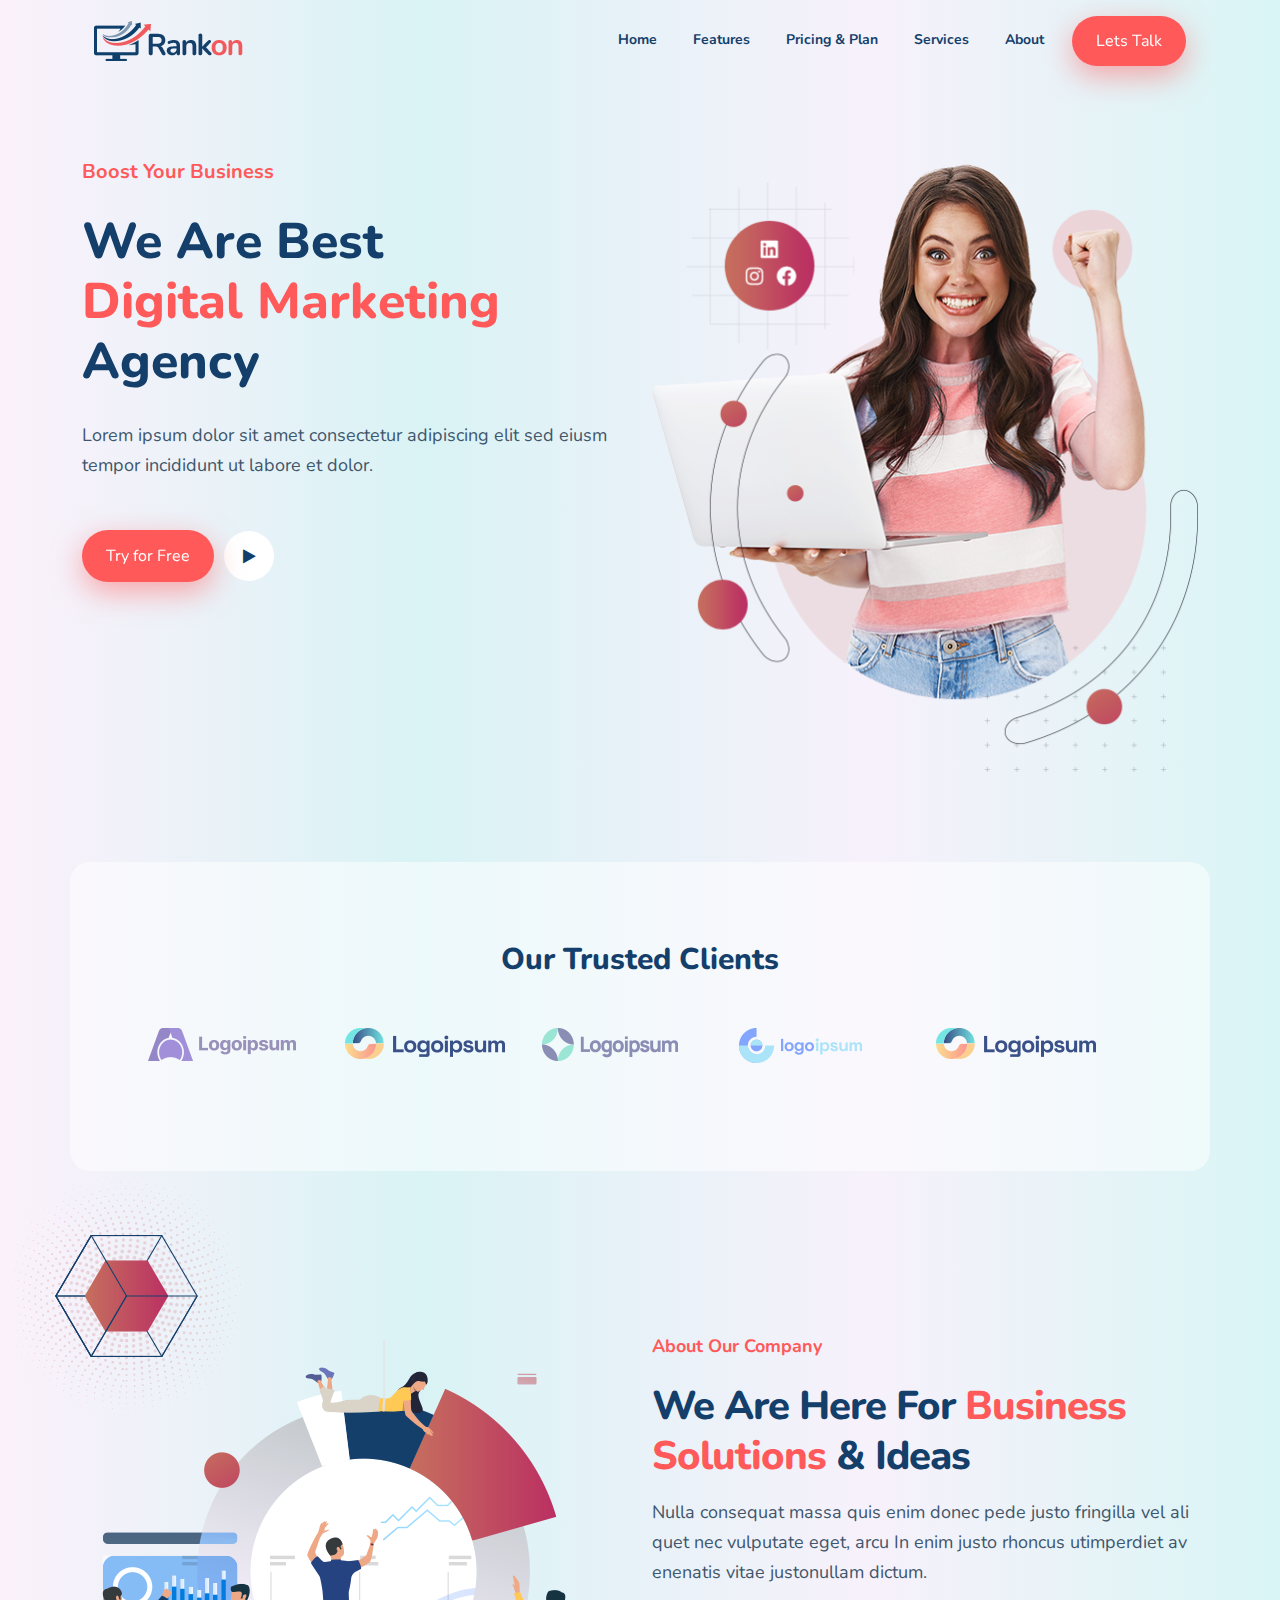
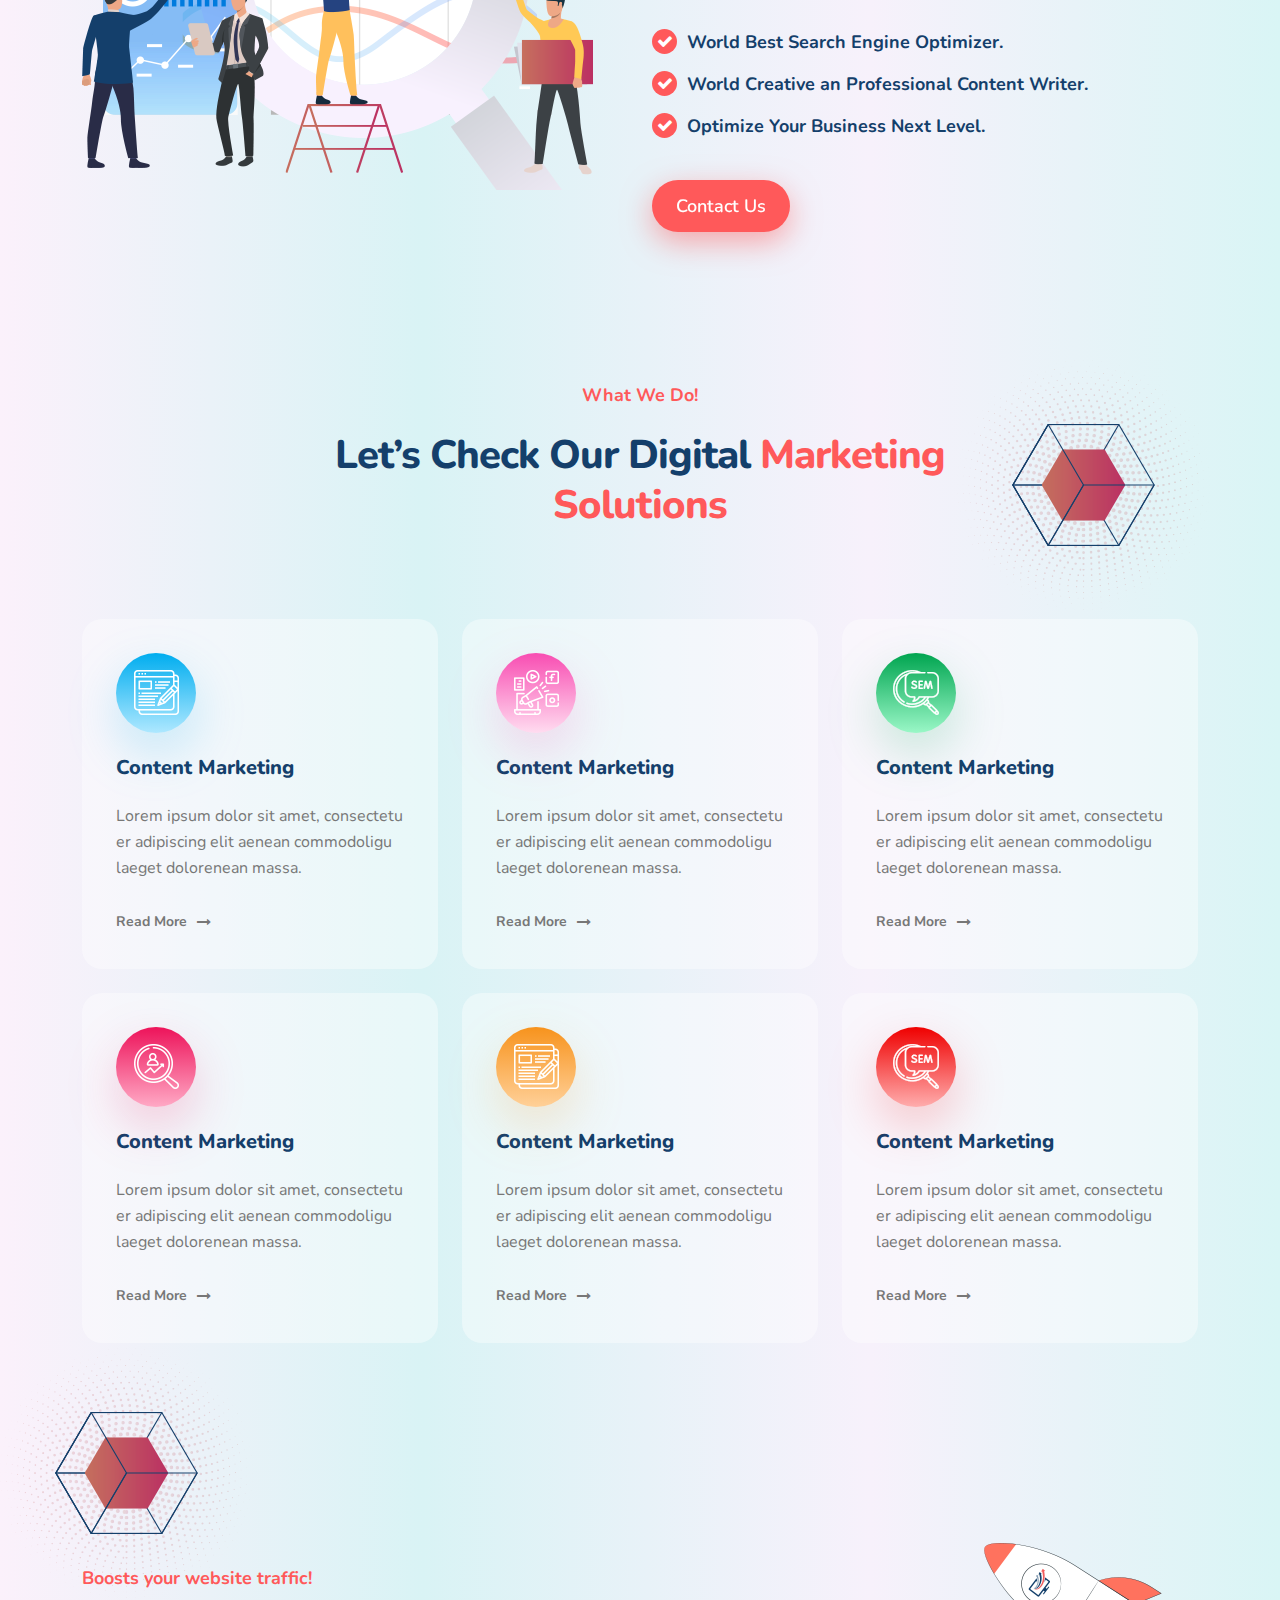
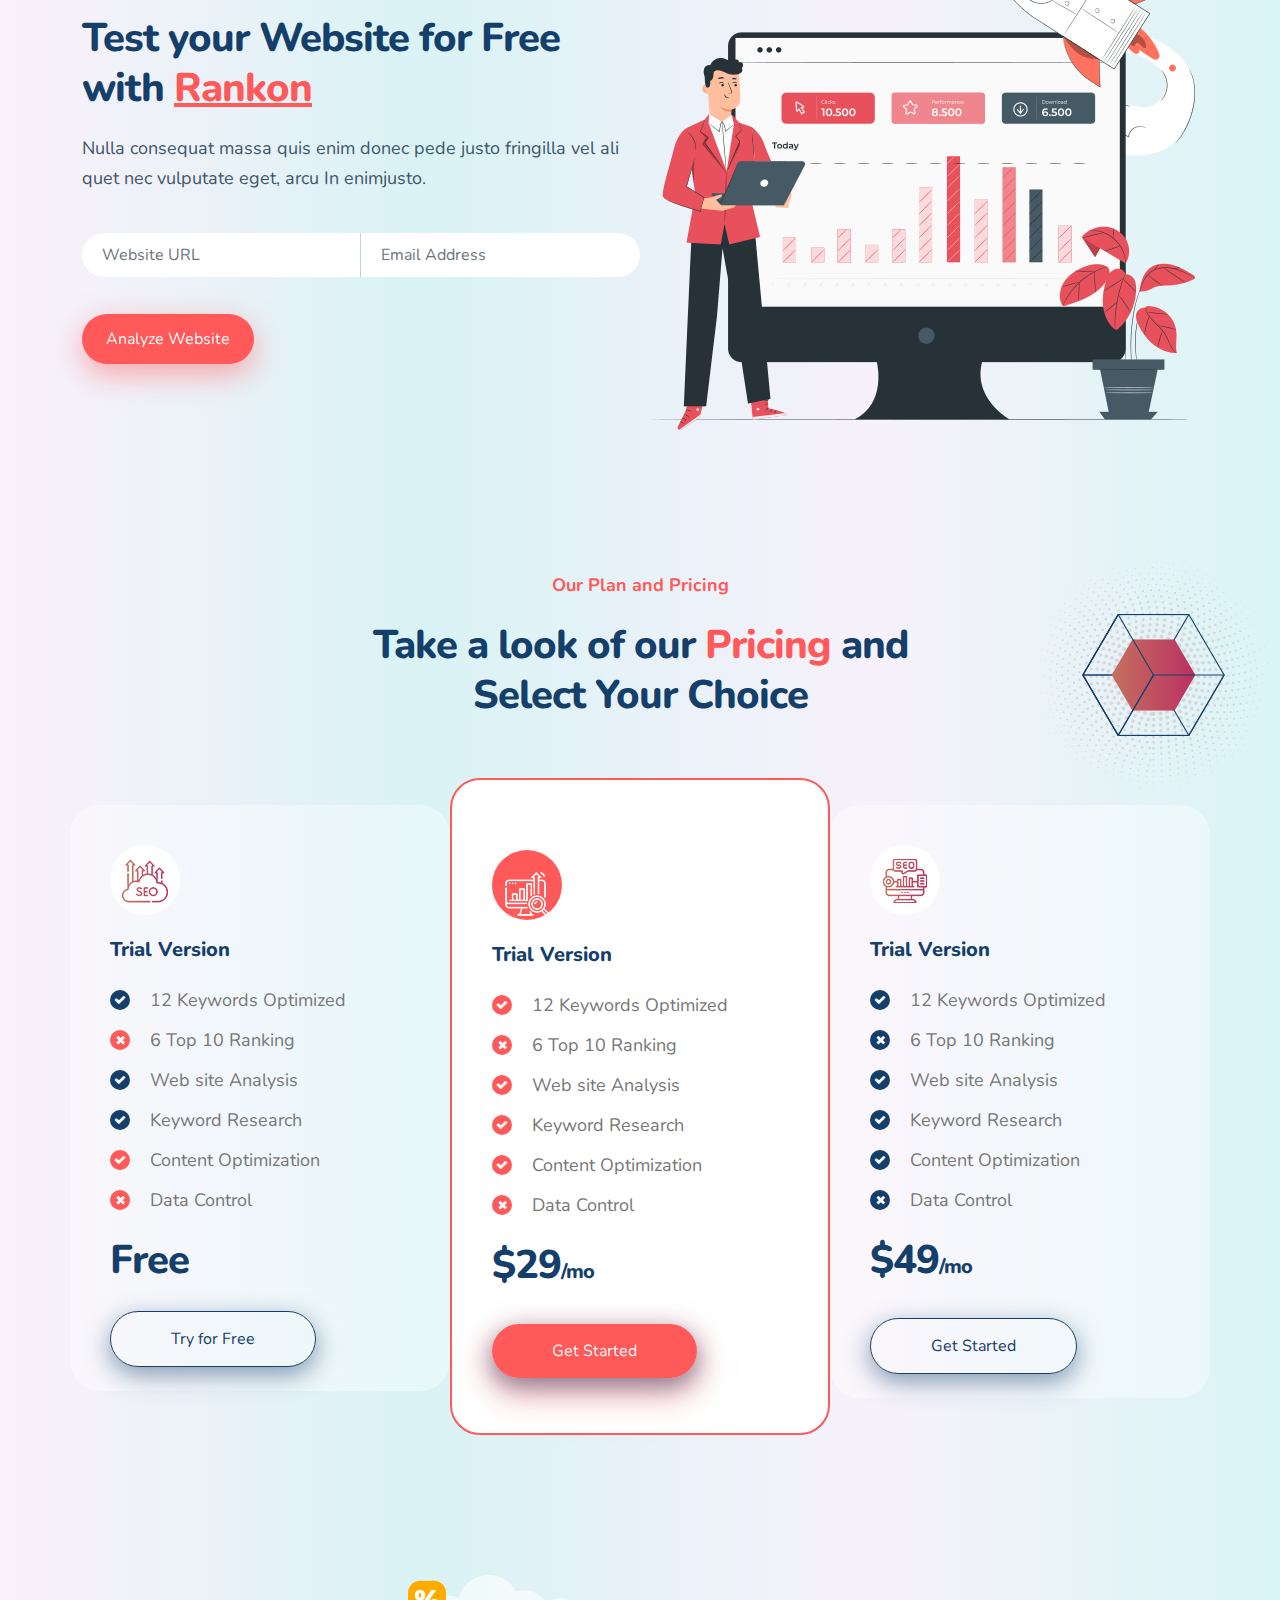
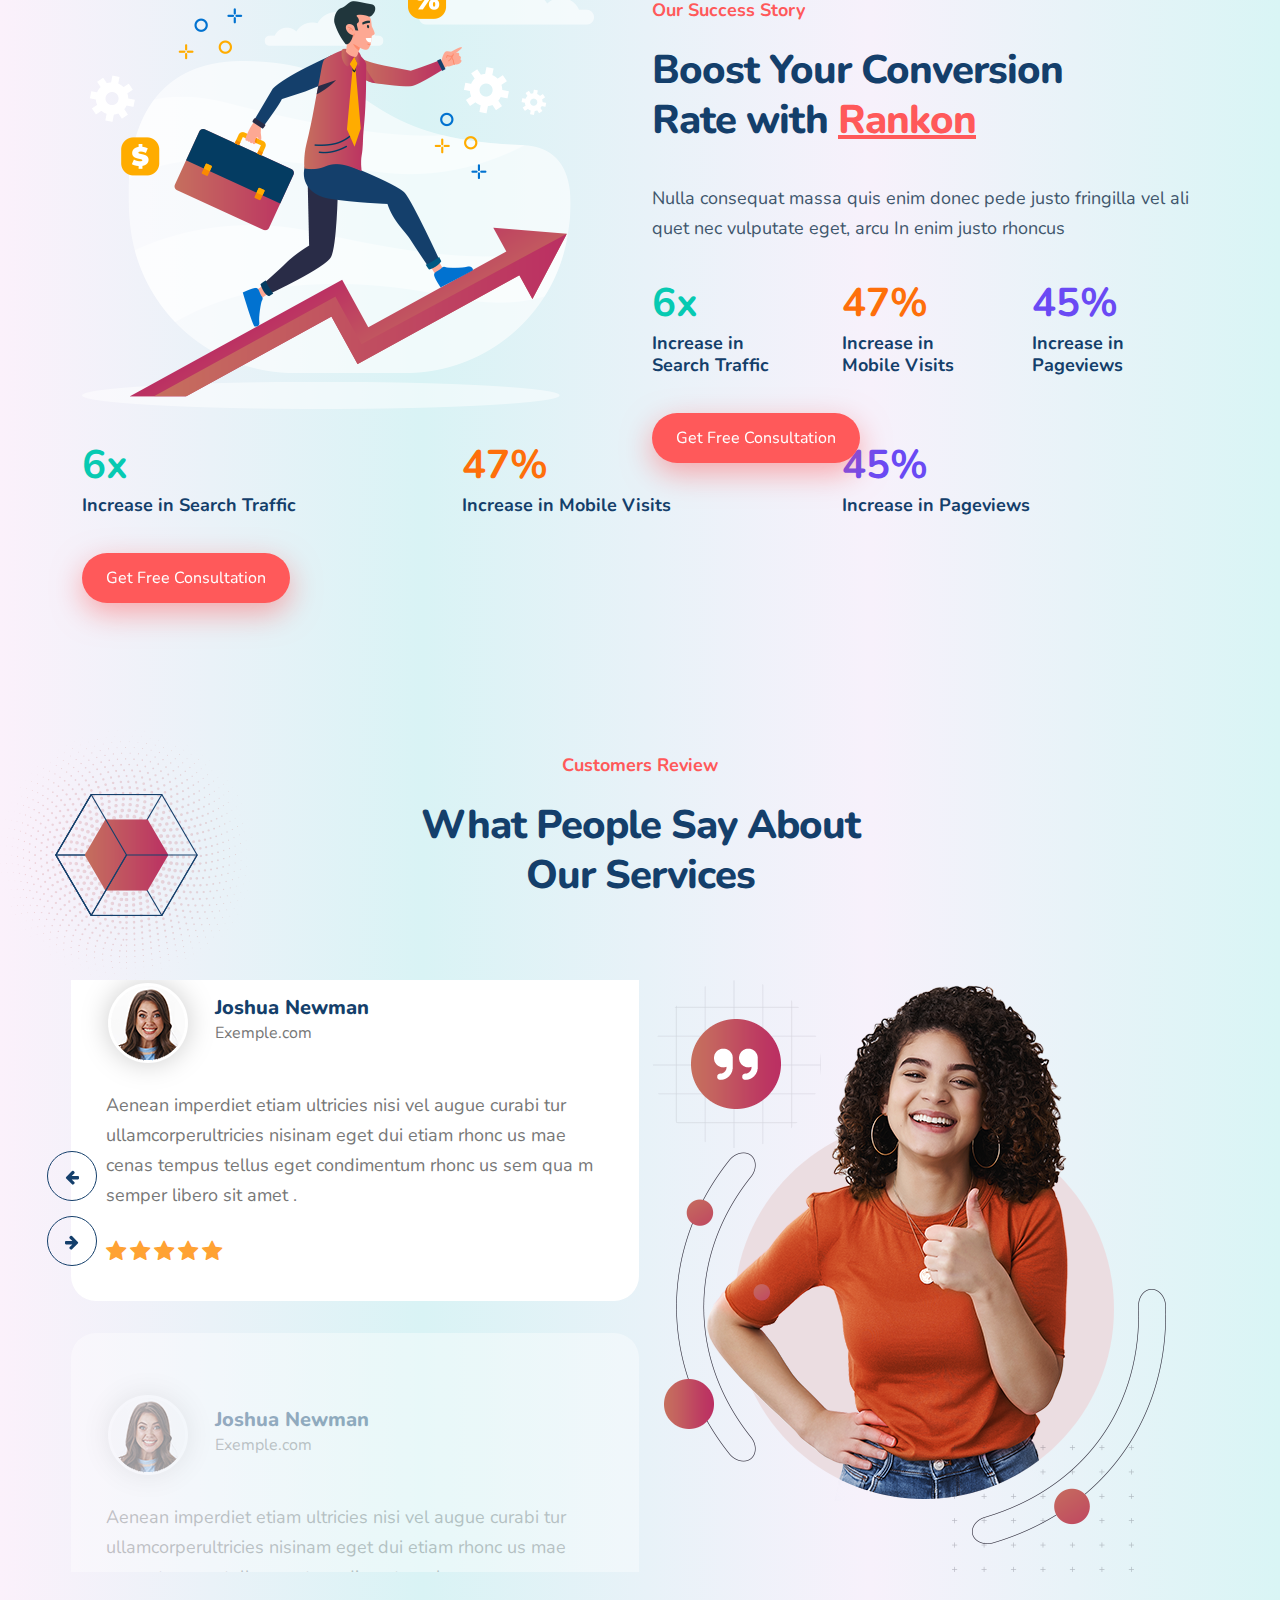
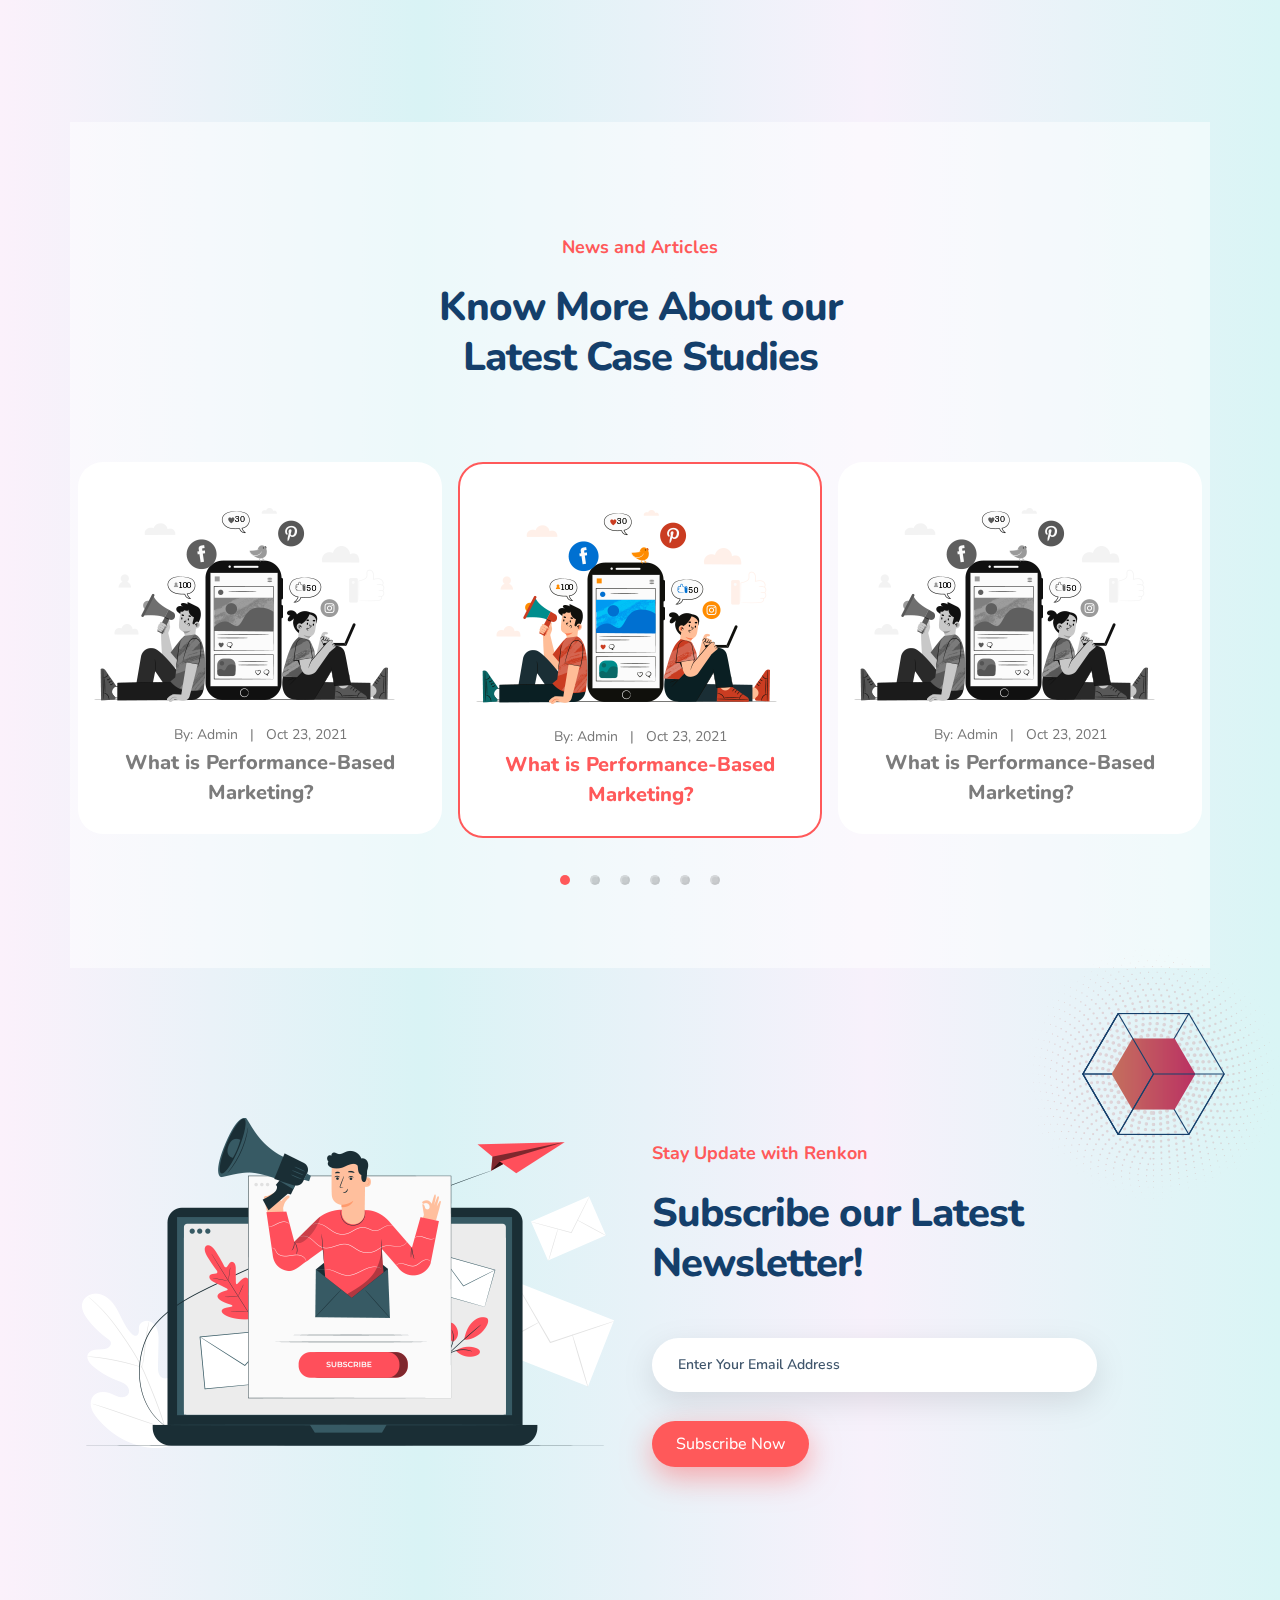
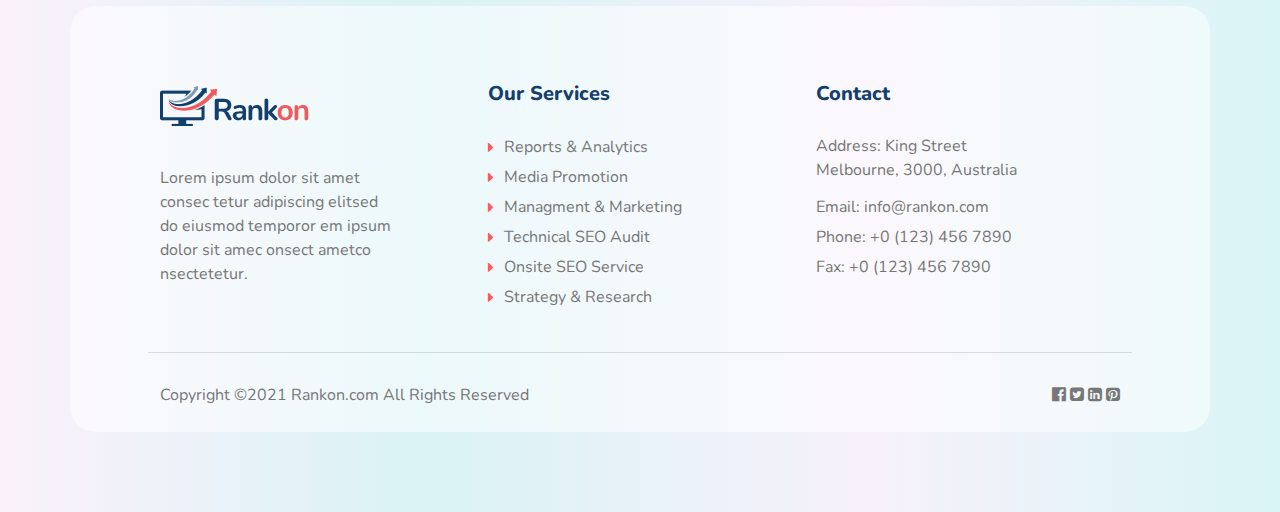
==== commit 9ee67c03: "all pages done" ====
--- a/index.html
+++ b/index.html
@@ -10,7 +10,9 @@
     <link rel="preconnect" href="https://fonts.gstatic.com" crossorigin>
     <link href="https://fonts.googleapis.com/css2?family=Nunito:ital,wght@0,200;0,300;0,400;0,500;0,600;0,700;0,800;0,900;1,200;1,300;1,400;1,500;1,600;1,700;1,800;1,900&display=swap" rel="stylesheet">
     <link rel="stylesheet" href="css/slick.css">
+    <link rel="stylesheet" href="css/venobox.min.css">
     <link rel="stylesheet" href="css/style.css">
+    <link rel="stylesheet" href="css/media.css">
 </head>
 <body>
     <!-- ========== Header Starts Here ========== -->
@@ -53,8 +55,8 @@
     <!-- ========== Banner Starts Here ========== -->
     <section id="banner">
         <div class="container">
-          <div class="row">
-            <div class="col-lg-6">
+          <div class="row banner-row">
+            <div class="col-lg-6 col-md-6">
               <div class="banner-left">
                   <h4>Boost Your Business</h4>
                   <h1>We Are Best <br>
@@ -64,11 +66,13 @@
                       eiusm tempor incididunt ut labore et dolor.</p>
                       <div class="banner-left-btn">
                         <a href="#" class="banner-btn">Try for Free</a>
-                        <i class="fa fa-play" aria-hidden="true"></i>
-                      </div>
-              </div>
-          </div>
-          <div class="col-lg-6">
+                        <a class="venobox" data-autoplay="true" data-vbtype="video" href="https://youtu.be/EJtzf3ImNYc">
+                          <i class="fa fa-play"></i>
+                        </a>
+                      </div>
+              </div>
+          </div>
+          <div class="col-lg-6 col-md-6">
             <div class="banner-left">
               <img src="images/banner-right.png" class="img-fluid" alt="">
             </div>
@@ -102,13 +106,13 @@
     <!-- ========== About Starts Here ========== -->
     <section id="about">
       <div class="container about-container">
-        <div class="row">
-          <div class="col-lg-6">
+        <div class="row d-flex justify-content-center align-items-center">
+          <div class="col-lg-6 col-md-6">
             <div class="about-left">
               <img src="images/about-left.png" class="img-fluid" alt="">
             </div>
           </div>
-          <div class="col-lg-6">
+          <div class="col-lg-6 col-md-6">
             <div class="about-right">
               <div class="about-right-header">
                 <h4>About Our Company</h4>
@@ -147,11 +151,11 @@
           <h1>Let’s Check Our Digital <span class="text-color-secondary">Marketing Solutions</span></h1>
         </div>
         <div class="row solution-main-wrapper">
-          <div class="col-lg-4">
+          <div class="col-lg-4 col-md-6 mt-4 solution-item-wrapper">
             <div class="solution-item-wrapper">
               <div class="solution-item card">
                   <div class="card-body solution-card-body">
-                    <div class="solution-item-icon"><img src="images/solution.png" class="img-fluid" alt=""></div>
+                    <div class="solution-item-icon"><img src="images/process.png" class="img-fluid" alt=""></div>
                     <div class="solution-card-text">
                       <h4>Content Marketing</h4>
                       <p>Lorem ipsum dolor sit amet, consectetu er adipiscing elit aenean commodoligu laeget dolorenean massa.</p>
@@ -163,11 +167,11 @@
               </div>
             </div>
           </div>
-          <div class="col-lg-4">
+          <div class="col-lg-4 col-md-6 mt-4 solution-item-wrapper">
             <div class="solution-item-wrapper">
               <div class="solution-item card">
                   <div class="card-body solution-card-body">
-                    <div class="solution-item-icon"><img src="images/solution-2.png" class="img-fluid" alt=""></div>
+                    <div class="solution-item-icon"><img src="images/process-2.png" class="img-fluid" alt=""></div>
                     <div class="solution-card-text">
                       <h4>Content Marketing</h4>
                       <p>Lorem ipsum dolor sit amet, consectetu er adipiscing elit aenean commodoligu laeget dolorenean massa.</p>
@@ -179,11 +183,11 @@
               </div>
             </div>
           </div>
-          <div class="col-lg-4">
+          <div class="col-lg-4 col-md-6 mt-4 solution-item-wrapper">
             <div class="solution-item-wrapper">
               <div class="solution-item card">
                   <div class="card-body solution-card-body">
-                    <div class="solution-item-icon"><img src="images/solution-3.png" class="img-fluid" alt=""></div>
+                    <div class="solution-item-icon"><img src="images/process-3.png" class="img-fluid" alt=""></div>
                     <div class="solution-card-text">
                       <h4>Content Marketing</h4>
                       <p>Lorem ipsum dolor sit amet, consectetu er adipiscing elit aenean commodoligu laeget dolorenean massa.</p>
@@ -195,11 +199,11 @@
               </div>
             </div>
           </div>
-          <div class="col-lg-4 mt-4">
+          <div class="col-lg-4 col-md-6 mt-4 solution-item-wrapper">
             <div class="solution-item-wrapper">
               <div class="solution-item card">
                   <div class="card-body solution-card-body">
-                    <div class="solution-item-icon"><img src="images/solution-4.png" class="img-fluid" alt=""></div>
+                    <div class="solution-item-icon"><img src="images/process-4.png" class="img-fluid" alt=""></div>
                     <div class="solution-card-text">
                       <h4>Content Marketing</h4>
                       <p>Lorem ipsum dolor sit amet, consectetu er adipiscing elit aenean commodoligu laeget dolorenean massa.</p>
@@ -211,11 +215,11 @@
               </div>
             </div>
           </div>
-          <div class="col-lg-4 mt-4">
+          <div class="col-lg-4 col-md-6 mt-4 solution-item-wrapper">
             <div class="solution-item-wrapper">
               <div class="solution-item card">
                   <div class="card-body solution-card-body">
-                    <div class="solution-item-icon"><img src="images/solution-5.png" class="img-fluid" alt=""></div>
+                    <div class="solution-item-icon"><img src="images/process.png" class="img-fluid" alt=""></div>
                     <div class="solution-card-text">
                       <h4>Content Marketing</h4>
                       <p>Lorem ipsum dolor sit amet, consectetu er adipiscing elit aenean commodoligu laeget dolorenean massa.</p>
@@ -227,11 +231,11 @@
               </div>
             </div>
           </div>
-          <div class="col-lg-4 mt-4">
+          <div class="col-lg-4 col-md-6 mt-4 solution-item-wrapper">
             <div class="solution-item-wrapper">
               <div class="solution-item card">
                   <div class="card-body solution-card-body">
-                    <div class="solution-item-icon"><img src="images/solution-6.png" class="img-fluid" alt=""></div>
+                    <div class="solution-item-icon"><img src="images/process-3.png" class="img-fluid" alt=""></div>
                     <div class="solution-card-text">
                       <h4>Content Marketing</h4>
                       <p>Lorem ipsum dolor sit amet, consectetu er adipiscing elit aenean commodoligu laeget dolorenean massa.</p>
@@ -252,7 +256,7 @@
     <section id="test">
       <div class="container">
         <div class="row">
-          <div class="col-lg-6">
+          <div class="col-lg-6 col-md-6">
             <div class="test-left">
               <div class="test-left-header">
                 <h4>Boosts your website traffic!</h4>
@@ -277,7 +281,7 @@
               </div>
             </div>
           </div>
-          <div class="col-lg-6">
+          <div class="col-lg-6 col-md-6">
             <div class="test-right">
               <img src="images/test-right.png" class="img-fluid" alt="">
             </div>
@@ -298,7 +302,7 @@
           </div>
         </div>
         <div class="row pricing-item-wrapper">
-          <div class="col-lg-4 p-0">
+          <div class="col-lg-4 col-md-4 p-0">
             <div class="pricing-item">
               <div class="card pricing-card">
                 <div class="card-body pricing-body">
@@ -344,7 +348,7 @@
               </div>
             </div>
           </div>
-          <div class="col-lg-4 p-0 middle-pricing">
+          <div class="col-lg-4 col-md-4 p-0 middle-pricing">
             <div class="pricing-item">
               <div class="card pricing-card middle-pricing-card">
                 <div class="card-body pricing-body pricing-middle">
@@ -390,7 +394,7 @@
               </div>
             </div>
           </div>
-          <div class="col-lg-4 p-0">
+          <div class="col-lg-4 col-md-4 p-0">
             <div class="pricing-item">
               <div class="card pricing-card">
                 <div class="card-body pricing-body">
@@ -445,12 +449,12 @@
     <section id="story">
       <div class="container">
         <div class="row">
-          <div class="col-lg-6">
+          <div class="col-lg-6 col-md-6">
             <div class="story-left">
               <img src="images/story-left.png" class="img-fluid" alt="">
             </div>
           </div>
-          <div class="col-lg-6">
+          <div class="col-lg-6 col-md-6">
             <div class="story-right">
               <div class="story-section-header">
                 <h4>Our Success Story</h4>
@@ -490,6 +494,41 @@
               </div>
             </div>
           </div>
+          <!-- ***** Only for Medium Device -->
+          <div class="col-md-12">
+            <div class="story-counter-medium">
+              <div class="row">
+                <div class="col-md-4">
+                  <div class="story-counter-item">
+                    <div class="story-counter-head">
+                      <h4><span class="counter-digit">6</span><span>x</span></h4>
+                      <p>Increase in Search Traffic</p>
+                    </div> 
+                  </div>
+                </div>
+                <div class="col-md-4">
+                  <div class="story-counter-item">
+                    <div class="story-counter-head">
+                      <h4 style="color: #fe6f0a;"><span class="counter-digit">47</span><span>%</span></h4>
+                      <p>Increase in Mobile Visits</p>
+                    </div> 
+                  </div>
+                </div>
+                <div class="col-md-4">
+                  <div class="story-counter-item">
+                    <div class="story-counter-head">
+                      <h4 style="color: #6a4af4;"><span class="counter-digit">45</span><span>%</span></h4>
+                      <p>Increase in Pageviews</p>
+                    </div> 
+                  </div>
+                </div>
+              </div>
+              <div class="story-button">
+                <a href="#" class="story-btn">Get Free Consultation</a>
+              </div>
+            </div>
+          </div>
+          <!-- ***** Only for Medium Device -->
         </div>
       </div>
     </section>
@@ -503,8 +542,8 @@
             <h1>What People Say About Our Services</h1>
           </div>
         </div>
-        <div class="row">
-          <div class="col-lg-6">
+        <div class="row review-row">
+          <div class="col-lg-6 col-md-6">
             <div class="row review-slider">
               <div class="col-lg-12 review-slider-item-wrapper">
                 <div class="review-slider-item">
@@ -608,7 +647,7 @@
               </div>
             </div>
           </div>
-          <div class="col-lg-6">
+          <div class="col-lg-6 col-md-6">
             <div class="review-right">
               <img src="images/review-right.png" class="img-fluid" alt="">
             </div>
@@ -635,7 +674,7 @@
           </div>
         </div>
         <div class="row news-slider">
-          <div class="col-lg-4 px-2">
+          <div class="col-lg-4 col-md-4 px-2">
             <div class="news-item">
               <div class="card news-card">
                 <div class="card-body news-body">
@@ -650,7 +689,7 @@
               </div>
             </div>
           </div>
-          <div class="col-lg-4 px-2">
+          <div class="col-lg-4 col-md-4 px-2">
             <div class="news-item">
               <div class="card news-card">
                 <div class="card-body news-body">
@@ -665,7 +704,7 @@
               </div>
             </div>
           </div>
-          <div class="col-lg-4 px-2">
+          <div class="col-lg-4 col-md-4 px-2">
             <div class="news-item">
               <div class="card news-card">
                 <div class="card-body news-body">
@@ -680,7 +719,7 @@
               </div>
             </div>
           </div>
-          <div class="col-lg-4 px-2">
+          <div class="col-lg-4 col-md-4 px-2">
             <div class="news-item">
               <div class="card news-card">
                 <div class="card-body news-body">
@@ -695,7 +734,7 @@
               </div>
             </div>
           </div>
-          <div class="col-lg-4 px-2">
+          <div class="col-lg-4 col-md-4 px-2">
             <div class="news-item">
               <div class="card news-card">
                 <div class="card-body news-body">
@@ -710,7 +749,7 @@
               </div>
             </div>
           </div>
-          <div class="col-lg-4 px-2">
+          <div class="col-lg-4 col-md-4 px-2">
             <div class="news-item">
               <div class="card news-card">
                 <div class="card-body news-body">
@@ -733,12 +772,12 @@
     <section id="subscribe">
       <div class="container">
         <div class="row">
-          <div class="col-lg-6">
+          <div class="col-lg-6 col-md-12">
             <div class="subscribe-left">
               <img src="images/subscribe.png" alt="">
             </div>
           </div>
-          <div class="col-lg-6">
+          <div class="col-lg-6 col-md-12">
             <div class="subscribe-right">
               <div class="subscribe-right-header">
                 <h4>Stay Update with Renkon</h4>
@@ -746,7 +785,7 @@
               </div>
               <div class="subscribe-form">
                 <form>
-                  <div class="form-group">
+                  <div class="form-group subscribe-form-group">
                     <input type="email" class="form-control sub-input" id="exampleInputEmail1" aria-describedby="emailHelp" placeholder="Enter Your Email Address">
                   </div>
                   <div class="subscribe-btn">
@@ -764,13 +803,13 @@
     <footer>
       <div class="container footer-main-container">
         <div class="row footer-container">
-          <div class="col-lg-4">
+          <div class="col-lg-4 col-md-6">
             <div class="footer-content">
               <img src="images/logo.png" class="img-fluid" alt="">
               <p>Lorem ipsum dolor sit amet consec tetur adipiscing elitsed do eiusmod temporor em ipsum dolor sit amec onsect ametco nsectetetur.</p>
             </div>
           </div>
-          <div class="col-lg-4">
+          <div class="col-lg-4 col-md-6">
             <div class="footer-list">
               <div class="footer-list-head">
                 <h5>Our Services</h5>
@@ -803,7 +842,7 @@
               </div>
             </div>
           </div>
-          <div class="col-lg-4">
+          <div class="col-lg-4 col-md-6">
             <div class="footer-contact">
               <div class="footer-contact-text">
                 <h4>Contact</h4>
@@ -818,12 +857,12 @@
           </div>
         </div>
         <div class="row footer-bottom-line">
-          <div class="col-lg-6">
+          <div class="col-lg-6 col-md-6">
             <div class="footer-copyright">
               <h6>Copyright ©2021 Rankon.com All Rights Reserved</h6>
             </div>
           </div>
-          <div class="col-lg-6 d-flex justify-content-end">
+          <div class="col-lg-6 col-md-6 d-flex justify-content-end">
             <div class="footer-icons">
               <i class="fa fa-facebook-official" aria-hidden="true"></i>
               <i class="fa fa-twitter-square" aria-hidden="true"></i>
@@ -843,6 +882,7 @@
     <script src="js/slick.min.js"></script>
     <script src="js/jquery.counterup.min.js"></script>
     <script src="js/waypoints.min.js"></script>
+    <script src="js/venobox.min.js"></script>
     <script src="js/custom.js"></script>
 </body>
 </html>--- a/css/style.css
+++ b/css/style.css
@@ -1,3 +1,4 @@
+/* ++++++++++++++++++++ INDEX PAGE CSS STARTS HERE ++++++++++++++++++++ */
 /*========== Basic Css starts here ==========*/
 *{
     margin: 0;
@@ -40,7 +41,7 @@
 .navbar-link::before{
     content: url('../images/hoverEllipse.png');
     position: absolute;
-    top: 0%;
+    top: -3%;
     left: 0;
     opacity: 0;
     visibility: hidden;
@@ -274,19 +275,45 @@
     transition: all linear .3s;
 }
 .solution-item-icon{
-    margin-left: -18%;
-    margin-bottom: -20%;
+    width: 80px;
+    height: 80px;
+    border-radius: 40px;
+    filter: drop-shadow(0px 20px 25px rgba(0,174,239,0.2));
+    background-image: linear-gradient(180deg, #00adef 0%, #aee8ff 100%);
+    display: flex;
+    justify-content: center;
+    align-items: center;
 }
 .solution-item:hover{
     background-color: rgb(255, 255, 255);
 }
 .solution-card-body{
     padding: 34px;
+}
+.solution-item-wrapper:nth-child(2) .solution-item-icon{
+    filter: drop-shadow(0px 20px 25px rgba(248,78,179,0.2));
+    background-image: linear-gradient(180deg, #f84db2 0%, #ffdcf0 100%);
+}
+.solution-item-wrapper:nth-child(3) .solution-item-icon{
+    filter: drop-shadow(0px 20px 25px rgba(0,166,81,0.2));
+    background-image: linear-gradient(180deg, #00a550 0%, #9af7c7 100%);
+}
+.solution-item-wrapper:nth-child(4) .solution-item-icon{
+    filter: drop-shadow(0px 20px 25px rgba(237,20,91,0.2));
+    background-image: linear-gradient(180deg, #ed135a 0%, #ffa9c5 100%);
+}
+.solution-item-wrapper:nth-child(5) .solution-item-icon{
+    filter: drop-shadow(0px 20px 25px rgba(247,148,29,0.2));
+    background-image: linear-gradient(180deg, #f7931d 0%, #ffd098 100%);
+}
+.solution-item-wrapper:nth-child(6) .solution-item-icon{
+    filter: drop-shadow(0px 20px 25px rgba(239,0,0,0.2));
+    background-image: linear-gradient(180deg, #ef0000 0%, #ffadad 100%);
 }
 /*========== Solution Css ends here ==========*/
 /*========== Test Css starts here ==========*/
 #test{
-    margin-top: 150px;
+    margin-top: 200px;
     position: relative;
 }
 #test::before{
@@ -326,13 +353,17 @@
     font-weight: 600;
 }
 .test-form-left{
+    border: none;
     border-top-right-radius: 0;
     border-bottom-right-radius: 0;
     border-top-left-radius: 25px;
     border-bottom-left-radius: 25px;
     padding: 10px 20px;
+    border-right: 1px solid rgb(64, 86, 108, .2);
 }
 .test-form-right{
+    border-left: 1px solid rgb(64, 86, 108, .2);
+    border: none;
     border-top-left-radius: 0;
     border-bottom-left-radius: 0;
     border-top-right-radius: 25px;
@@ -341,7 +372,6 @@
 }
 .form-control:focus{
     box-shadow: none;
-    border: none;
 }
 .test-btn-wrapper{
     padding-top: 50px;
@@ -533,7 +563,7 @@
 /*========== Story Css ends here ==========*/
 /*========== Review Css starts here ==========*/
 #review{
-    margin-bottom: 100px;
+    margin-bottom: 150px;
     position: relative;
 }
 #review::before{
@@ -869,3 +899,437 @@
     color: #777777;
 }
 /*========== Footer Css ends here ==========*/
+/* ++++++++++++++++++++ INDEX PAGE CSS ENDS HERE ++++++++++++++++++++ */
+
+/* ++++++++++++++++++++ ABOUT PAGE CSS STARTS HERE ++++++++++++++++++++ */
+/*========== Page Header Css starts here ==========*/
+#page-header{
+    margin-top: 120px;
+    margin-bottom: 30px;
+}
+.page-header-text h1{
+    font-size: 40px;
+    line-height: 60px;
+    color: #143f6b;
+    font-weight: 800;
+    text-align: center;
+}
+.breadcrumb-item+.breadcrumb-item::before {
+    content: '~';
+    color: #40566c;
+    font-weight: 400;
+}
+.breadcrumb-item a{
+    font-size: 16px;
+    color: #40566c;
+    font-weight: 400;
+}
+.breadcrumb-item.active{
+    font-size: 16px;
+    color: #ff595a;
+    font-weight: 400;
+}
+/*========== Page Header Css ends here ==========*/
+/*========== Process Header Css starts here ==========*/
+#process{
+    margin-top: 90px;
+    margin-bottom: 100px;
+}
+.process-section-header{
+    padding-bottom: 70px;
+}
+.process-section-header h6{
+    font-size: 18px;
+    letter-spacing: 0px;
+    line-height: 70px;
+    color: #ff595a;
+    font-weight: 700;
+}
+.process-section-header h1{
+    font-size: 40px;
+    letter-spacing: -1px;
+    line-height: 50px;
+    color: #143f6b;
+    font-weight: 800;
+}
+.process-card-icon{
+    width: 80px;
+    display: flex;
+    height: 80px;
+    border-radius: 40px;
+    filter: drop-shadow(0px 20px 25px rgba(0,174,239,0.2));
+    background-image: linear-gradient(180deg, #00adef 0%, #aee8ff 100%);
+    justify-content: center;
+    align-items: center;
+}
+.process-card-text h4{
+    font-size: 20px;
+    letter-spacing: 0px;
+    line-height: 70px;
+    color: #143f6b;
+    font-weight: 800;
+    text-align: center;
+}
+.process-card-body{
+    padding-top: 40px;
+}
+.process-card{
+    background-color: rgb(255, 255, 255, .4);
+    border: none;
+    border-radius: 20px;
+    position: relative;
+    transition: all linear .3s;
+}
+.process-card::before {
+    content: '1';
+    position: absolute;
+    width: 40px;
+    color: white;
+    height: 40px;
+    top: 5%;
+    left: 5%;
+    width: 40px;
+    height: 40px;
+    background-color: #cccccc;
+    display: flex;
+    justify-content: center;
+    align-items: center;
+    border-radius: 50%;
+    transition: all linear .3s;
+}
+.process-card::after {
+    content: '';
+    position: absolute;
+    bottom: 0;
+    left: 40%;
+    background-color: rgb(255, 255, 255, .4);
+    width: 50px;
+    height: 50px;
+    transform: rotateZ(45deg);
+    visibility: hidden;
+    opacity: 0;
+    transition: all linear .3s;
+}
+.process-card:hover::after{
+    visibility: visible;
+    opacity: 1;
+    background-color: #ffff;
+    bottom: -8%;
+}
+.process-card:hover{
+    background-color: #ffffff;
+}
+.process-card:hover::before{
+    background-color: #ff595a;
+}
+.process-item-main:nth-child(2) .process-card-icon{
+    filter: drop-shadow(0px 20px 25px rgba(248,78,179,0.2));
+    background-image: linear-gradient(180deg, #f84db2 0%, #ffdcf0 100%);
+}
+.process-item-main:nth-child(2) .process-card::before{
+    content: '2';
+}
+.process-item-main:nth-child(3) .process-card-icon{
+    filter: drop-shadow(0px 20px 25px rgba(0,166,81,0.2));
+    background-image: linear-gradient(180deg, #00a550 0%, #9af7c7 100%);
+}
+.process-item-main:nth-child(3) .process-card::before{
+    content: '3';
+}
+.process-item-main:nth-child(4) .process-card-icon{
+    filter: drop-shadow(0px 20px 25px rgba(239,0,0,0.2));
+    background-image: linear-gradient(180deg, #ef0000 0%, #ffadad 100%);
+}
+.process-item-main:nth-child(4) .process-card::before{
+    content: '4';
+}
+/*========== Process Header Css ends here ==========*/
+/*========== Team Header Css starts here ==========*/
+#team{
+    margin-top: 70px;
+    margin-bottom: 150px;
+}
+.team-section-header{
+    padding-bottom: 70px;
+}
+.team-section-header h6{
+    font-size: 18px;
+    letter-spacing: 0px;
+    line-height: 70px;
+    color: #ff595a;
+    font-weight: 700;
+}
+.team-section-header h1{
+    font-size: 40px;
+    letter-spacing: -1px;
+    line-height: 50px;
+    color: #143f6b;
+    font-weight: 800;
+}
+.team-card{
+    border: none;
+    width: 255px;
+    height: 260px;
+    border-radius: 20px;
+    background-color: #ffffff;
+    position: relative;
+}
+.team-name h5{
+    font-size: 20px;
+    letter-spacing: 0px;
+    line-height: 50px;
+    color: #143f6b;
+    font-weight: 800;
+    transition: all linear .3s;
+}
+.team-name h6{
+    font-size: 16px;
+    letter-spacing: 0px;
+    color: #777777;
+    font-weight: 400;
+}
+.team-img{
+    position: relative;
+}
+.team-img::after{
+    content: '';
+    position: absolute;
+    top: 0;
+    left: 0;
+    border-radius: 20px;
+    background-image: linear-gradient(0deg, rgb(187, 47, 97, .8) 0%, rgb(197, 111, 93, .8) 100%);   
+    width: 100%;
+    height: 100%;
+    opacity: 0;
+    visibility: hidden;
+    transition: all linear .3s;
+}
+.team-card-icons {
+    position: absolute;
+    top: 40%;
+    left: 35%;
+    opacity: 0;
+    visibility: hidden;
+    transition: all linear .3s;
+}
+.team-item:hover .team-card-icons{
+    opacity: 1;
+    visibility: visible;
+}
+.team-item:hover .team-img::after{
+    opacity: 1;
+    visibility: visible;
+}
+.team-item:hover .team-name h5{
+    color: #ff595a;
+}
+.team-card-icons i{
+    font-size: 20px;
+    line-height: 50px;
+    color: #fdfdfd;
+    margin: 0px 5px;
+}
+
+/*========== Team Header Css ends here ==========*/
+/*========== Keyword Header Css starts here ==========*/
+#keyword{
+    position: relative;
+}
+#keyword::after{
+    content: url('../images/section-shape.png');
+    position: absolute;
+    top: -26%;
+    right: 0;
+}
+/*========== Keyword Header Css ends here ==========*/
+/*========== Story-About Css starts here ==========*/
+#story-about{
+    position: relative;
+}
+#story-about::before{
+    content: url('../images/section-shape.png');
+    position: absolute;
+    top: -35%;
+    left: 0;
+}
+/*========== Story-About Css ends here ==========*/
+/*========== Review-about Css starts here ==========*/
+#review-about{
+    margin-top: 150px;
+    margin-bottom: 150px;
+    position: relative;
+}
+#review-about::before{
+    content: url('../images/section-shape.png');
+    position: absolute;
+    top: 0;
+    right: 0;
+}
+/*========== Review-about Css ends here ==========*/
+
+/* ++++++++++++++++++++ ABOUT PAGE CSS ENDS HERE ++++++++++++++++++++ */
+/* ++++++++++++++++++++ SERVICES PAGE CSS ENDS HERE ++++++++++++++++++++ */
+/*========== News-services Css ends here ==========*/
+#news-services{
+    margin-top: 150px;
+}
+/*========== News-services Css ends here ==========*/
+/*========== Subscribe-services Css starts here ==========*/
+#subscribe-services{
+    margin-top: 150px;
+    margin-bottom: 150px;
+    position: relative;
+}
+#subscribe-services::after{
+    content: url('../images/section-shape.png');
+    position: absolute;
+    top: -50%;
+    left: 0;
+}
+/*========== Subscribe-services Css ends here ==========*/
+
+/* ++++++++++++++++++++ SERVICES PAGE CSS ENDS HERE ++++++++++++++++++++ */
+/* ++++++++++++++++++++ COMING-SOON PAGE CSS STARTS HERE ++++++++++++++++++++ */
+#comingsoon{
+    margin-top: 150px;
+    margin-bottom: 150px;
+}
+.soon-header h1{
+    font-size: 80px;
+    line-height: 90px;
+    color: #143f6b;
+    font-weight: 800;
+    text-align: center;
+    padding-top: 70px;
+}
+.soon-header p{
+    font-size: 24px;
+    line-height: 40px;
+    color: #40566c;
+    font-weight: 400;
+    text-align: center;
+}
+.soon-form-input{
+    padding: 16px 26px;
+    width: 445px;
+    height: 54px;
+    border-radius: 27px;
+    filter: drop-shadow(0px 10px 15px rgba(0,0,0,0.1));
+    border: none;
+}
+.soon-btn-wrapper{
+    width: 135px;
+    height: 54px;
+    border-radius: 27px;
+    filter: drop-shadow(0px 10px 15px rgba(255,89,90,0.5));
+    background-color: #ff595a;
+    display: flex;
+    justify-content: center;
+    align-items: center;
+    margin-left: -40px;
+}
+.soon-btn{
+    color: white;
+}
+.coming-icons{
+    padding-top: 40px;
+    text-align: center;
+}
+.coming-icons i{
+    font-size: 24px;
+    color: #40566c;
+    margin-left: 6px;
+}
+.coming-footer h6{
+    font-size: 16px;
+    line-height: 24px;
+    color: #777777;
+    font-weight: 400;
+}
+#comingsoon-footer{
+    margin: 100px 0px;
+}
+/* ++++++++++++++++++++ COMING-SOON PAGE CSS ENDS HERE ++++++++++++++++++++ */
+/* ++++++++++++++++++++ CONTACT PAGE CSS STARTS HERE ++++++++++++++++++++ */
+/*========== Contact Css starts here ==========*/
+#contact{
+    margin-bottom: 150px;
+}
+.contact-right-header h4{
+    font-size: 18px;
+    letter-spacing: 0px;
+    line-height: 70px;
+    color: #ff595a;
+    font-weight: 700;
+}
+.contact-right-header h1{
+    font-size: 40px;
+    letter-spacing: -1px;
+    line-height: 50px;
+    color: #143f6b;
+    font-weight: 800;
+}
+.contact-right-form{
+    padding-top: 40px;
+}
+.contact-form-input{
+    padding: 16px 26px;
+    width: 445px;
+    height: 54px;
+    border-radius: 27px;
+    filter: drop-shadow(0px 10px 15px rgba(0,0,0,0.1));
+    border: none;
+}
+.contact-form-textarea{
+    width: 445px;
+    height: 200px;
+    border-radius: 20px;
+    background-color: #ffffff;
+    border: none;
+    padding: 20px;
+}
+.contact-form-input::placeholder{
+    font-size: 14px;
+    color: #40566c;
+    font-weight: 600;
+    opacity: .5;
+}
+.contact-form-textarea::placeholder{
+    font-size: 14px;
+    color: #40566c;
+    font-weight: 600;
+    opacity: .5;
+}
+.contact-btn-wrapper{
+    width: 215px;
+    height: 54px;
+    border-radius: 27px;
+    filter: drop-shadow(0px 10px 15px rgba(255,89,90,0.5));
+    background-color: #ff595a;
+    display: flex;
+    justify-content: center;
+    align-items: center;
+}
+.contact-btn{
+    color: #ffff;
+}
+.contact-btn:hover{
+    color: #ffff;
+}
+/*========== Contact Css ends here ==========*/
+/*========== Maps Css starts here ==========*/
+.google-maps {
+    position: relative;
+    padding-bottom: 45%; 
+    height: 0;
+    overflow: hidden;
+  }
+  .google-maps iframe {
+    position: absolute;
+    top: 0;
+    left: 0;
+    width: 100% !important;
+    height: 352px !important;
+  }
+/*========== Maps Css ends here ==========*/
+/* ++++++++++++++++++++ CONTACT PAGE CSS ENDS HERE ++++++++++++++++++++ */
--- a/css/media.css
+++ b/css/media.css
@@ -0,0 +1,104 @@
+/* Large devices (portrait phones, less than 1400px) */
+@media(min-width:1200px) and (max-width:1300.98px){
+    .review-slider-arrows {
+        left: -2%;
+    }
+}
+/* Large devices (portrait phones, less than 1200px) */
+@media(min-width:992px) and (max-width:1199.98px){
+    .review-slider-arrows {
+        top: 102%;
+        display: flex;
+        left: 13%;
+    }
+    .review-arrow {
+        margin: 0 8px;
+    }
+}
+/* Mediuam devices (portrait phones, less than 992px) */
+@media(min-width:768px) and (max-width:991.98px){
+    .banner-row{
+        display: flex;
+        align-items: center;
+    }
+    #about::before {
+        top: -15%;
+    }
+    .about-right-list-item h6 {
+        font-size: 14px;
+        line-height: 25px;
+    }
+    .solution-container::after {
+        top: -6%;
+    }
+    #test::before {
+        top: -40%;
+    }
+    #pricing::after {
+        top: -20%;
+    }
+    .price-btn {
+        padding: 16px 30px;
+    }
+    .pricing-list-item h6 {
+        font-size: 12px;
+        line-height: 24px;
+    }
+    .pricing-body-icon {
+        margin: 0 auto;
+    }
+    .pricing-middle {
+        padding-top: 65px;
+        padding-bottom: 65px;
+    }
+    .story-counter{
+        display: none;
+    }
+    .story-button{
+        text-align: center;
+    }
+    .review-slider-arrows {
+        top: 102%;
+        display: flex;
+        left: 13%;
+    }
+    .review-arrow {
+        margin: 0 8px;
+    }
+    .review-row{
+        display: flex;
+        align-items: center;
+    }
+    #review::before {
+        top: -16%;
+    }
+    .subscribe-left{
+        text-align: center;
+    }
+    .subscribe-right{
+        text-align: center;
+    }
+    .subscribe-form-group{
+        display: flex;
+        justify-content: center;
+    }
+    #subscribe::after {
+        top: -30%
+    }
+    .footer-content p {
+        padding-right: 0px;
+        padding-top: 10px;
+    }
+    .footer-contact{
+        padding-top: 20px;
+    }
+}
+/* Small devices (portrait phones, less than 768px) */
+@media(min-width:576px) and (max-width:767.98px){
+}
+/*XS Device */
+@media(max-width:575px){
+
+}
+
+
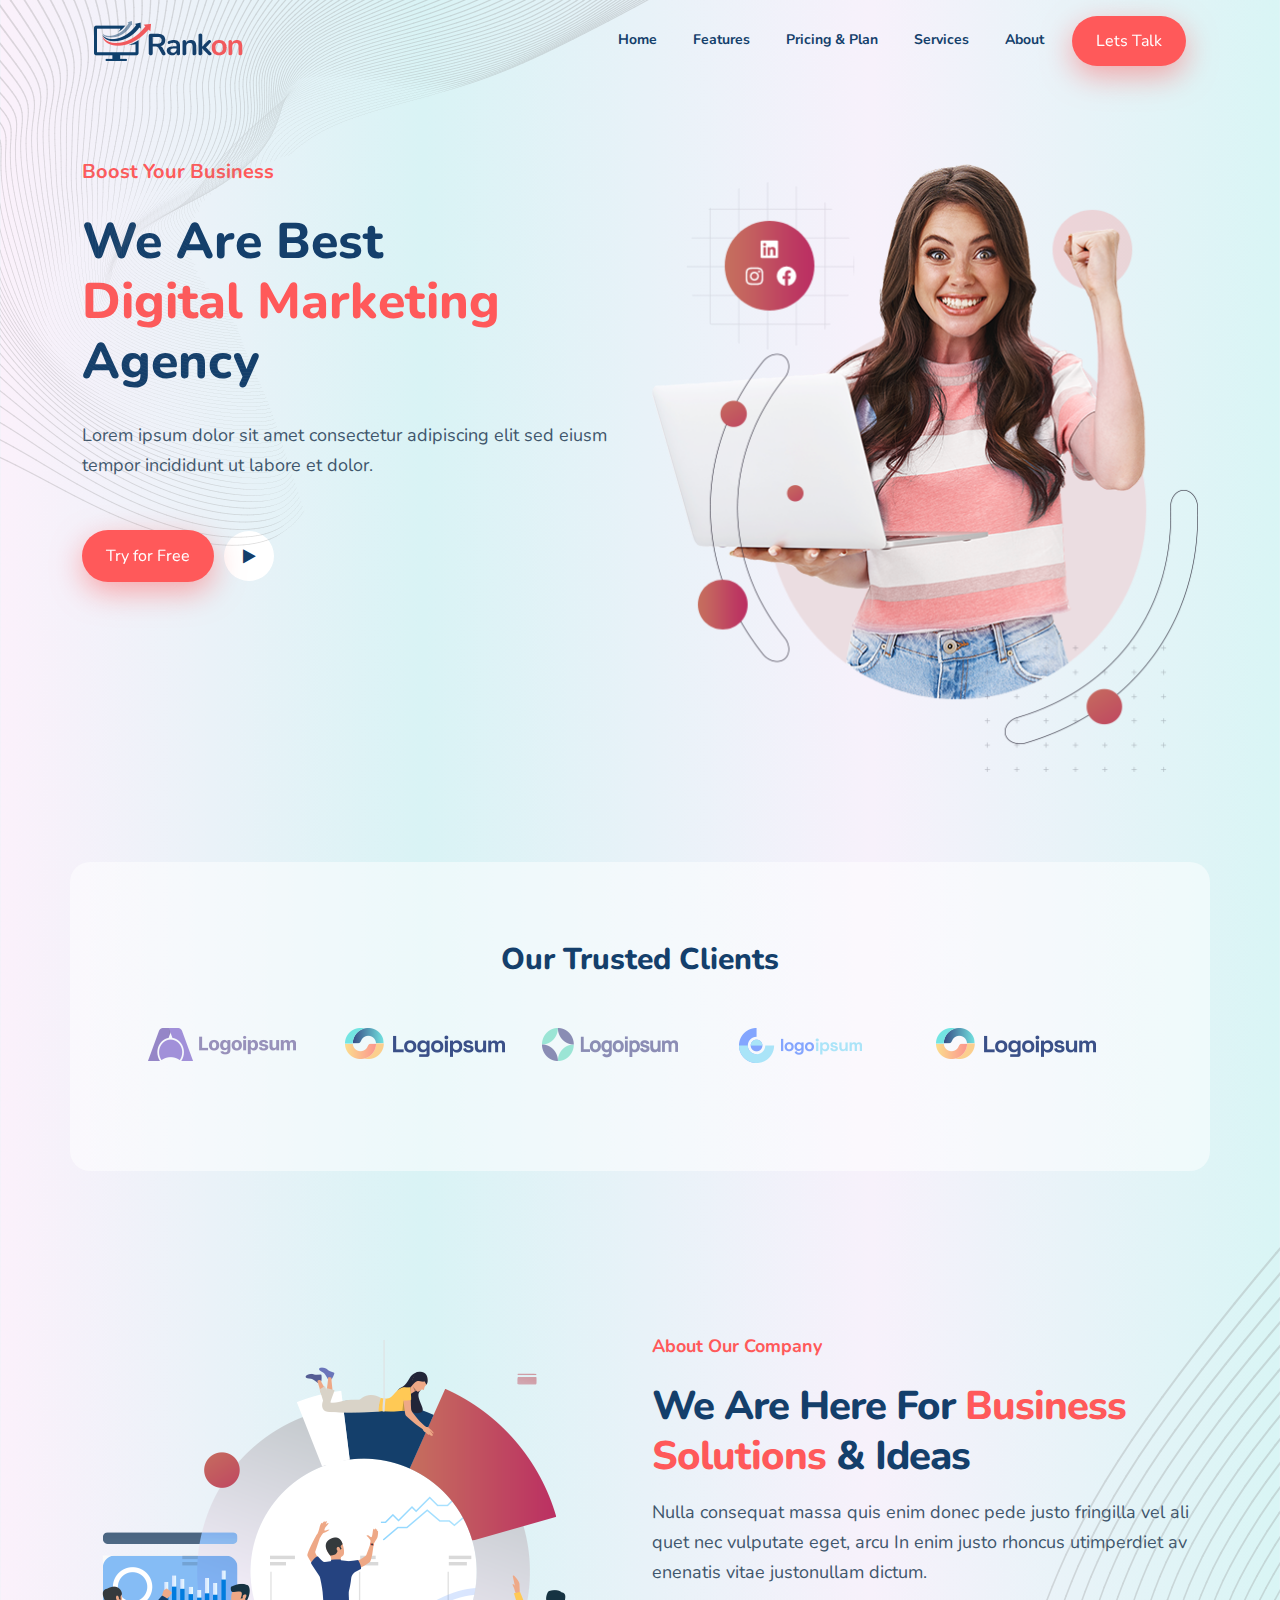
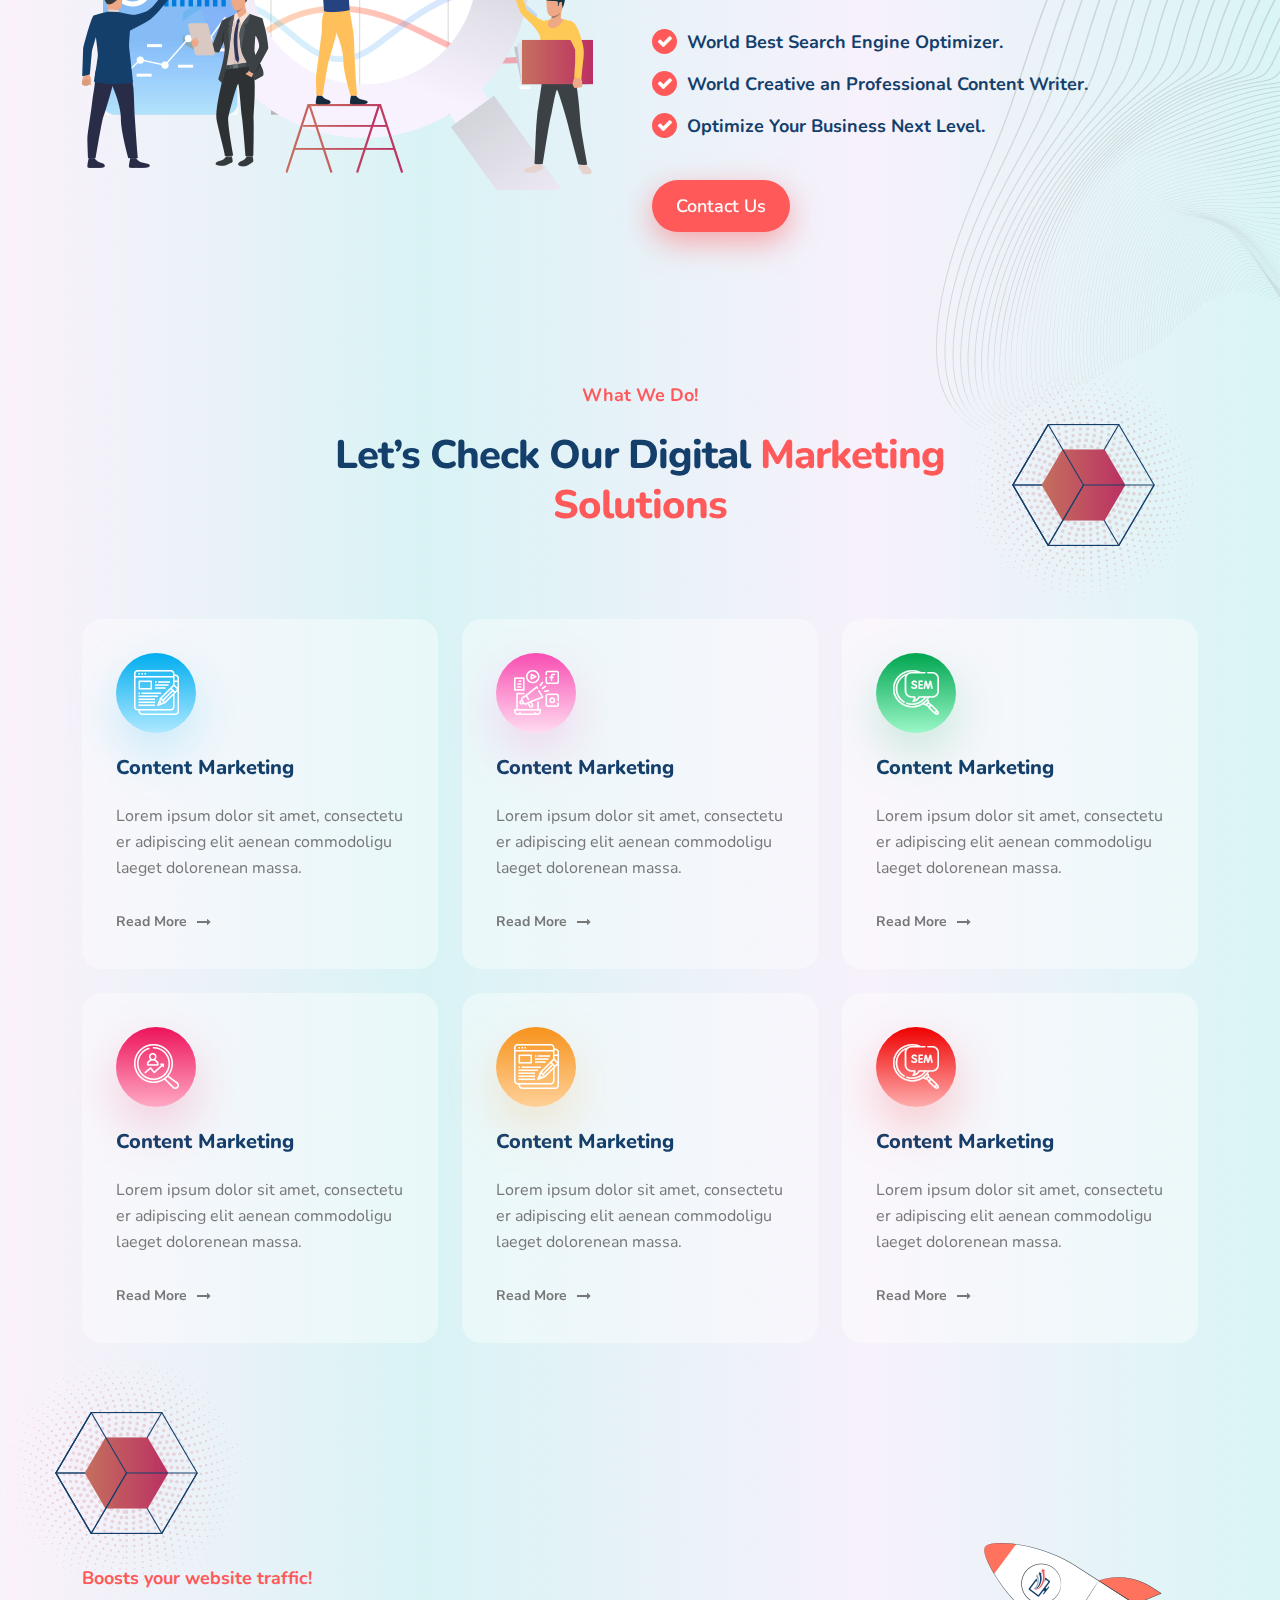
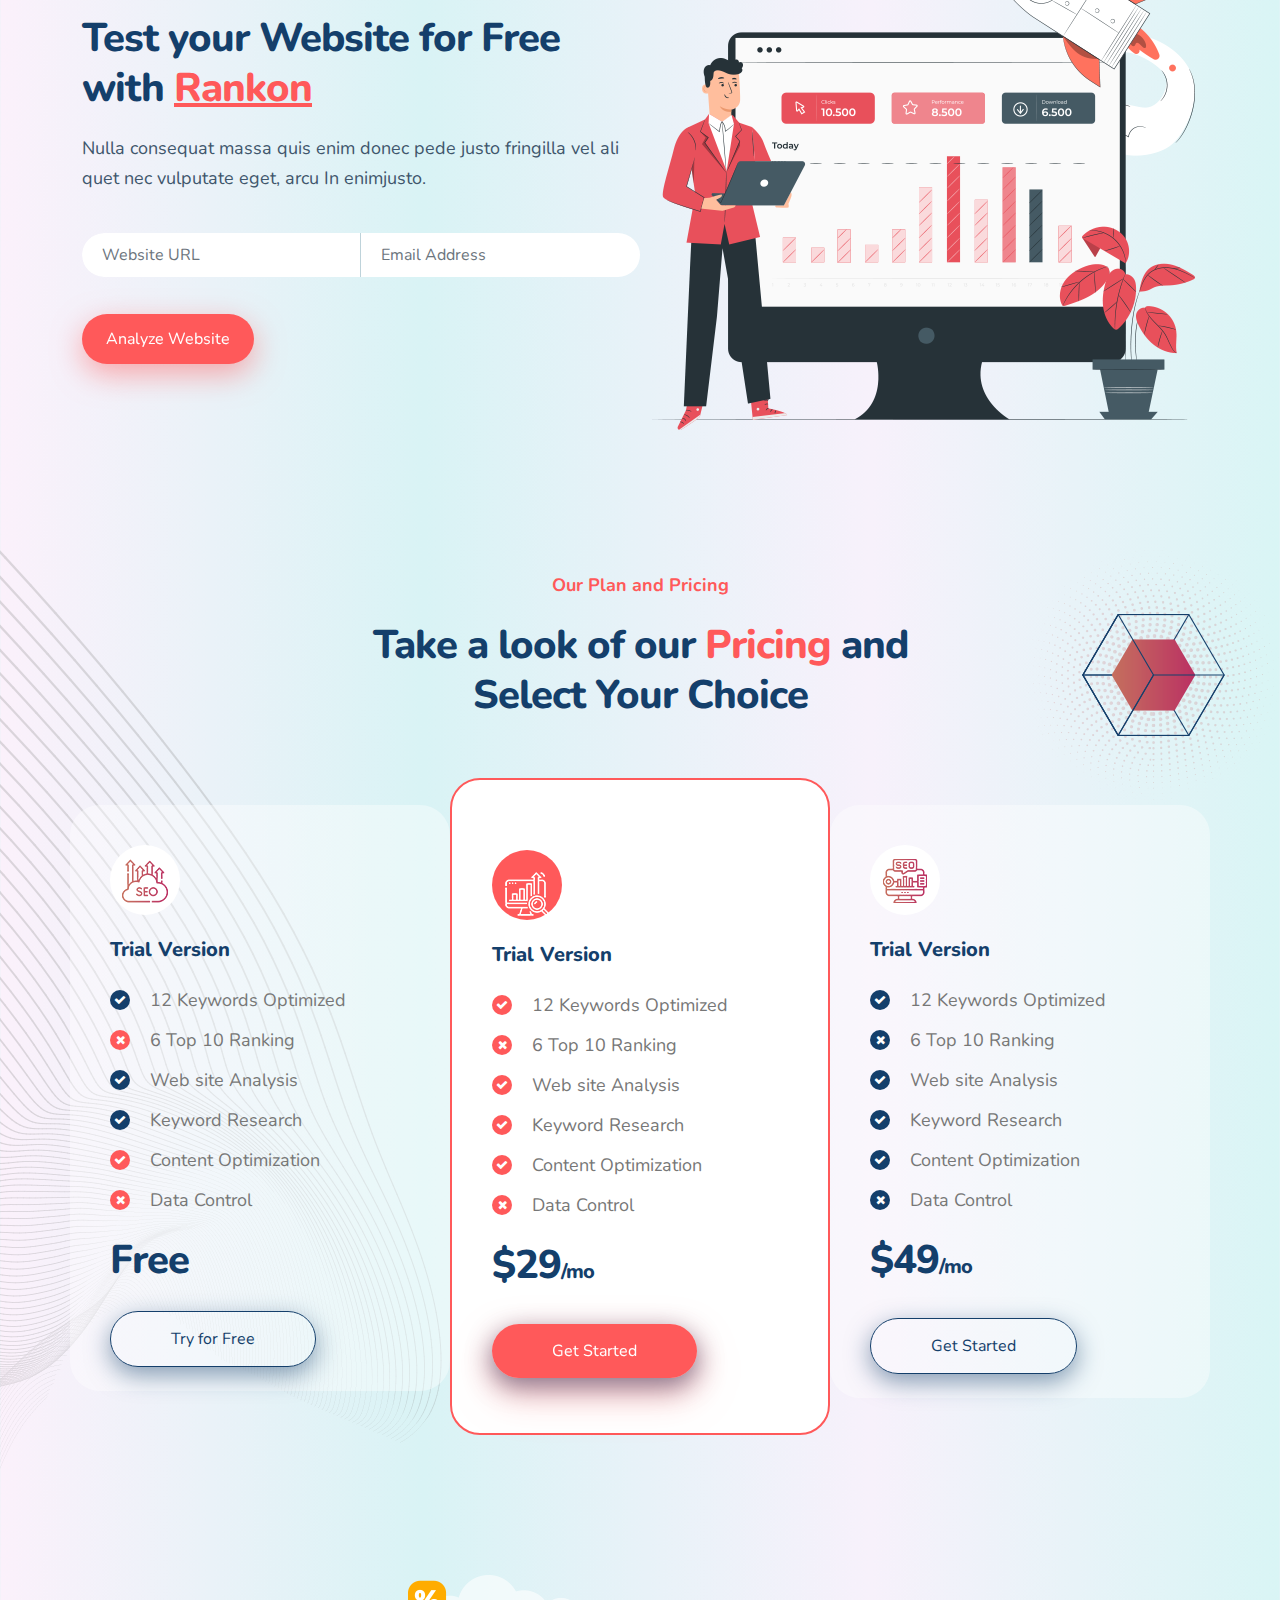
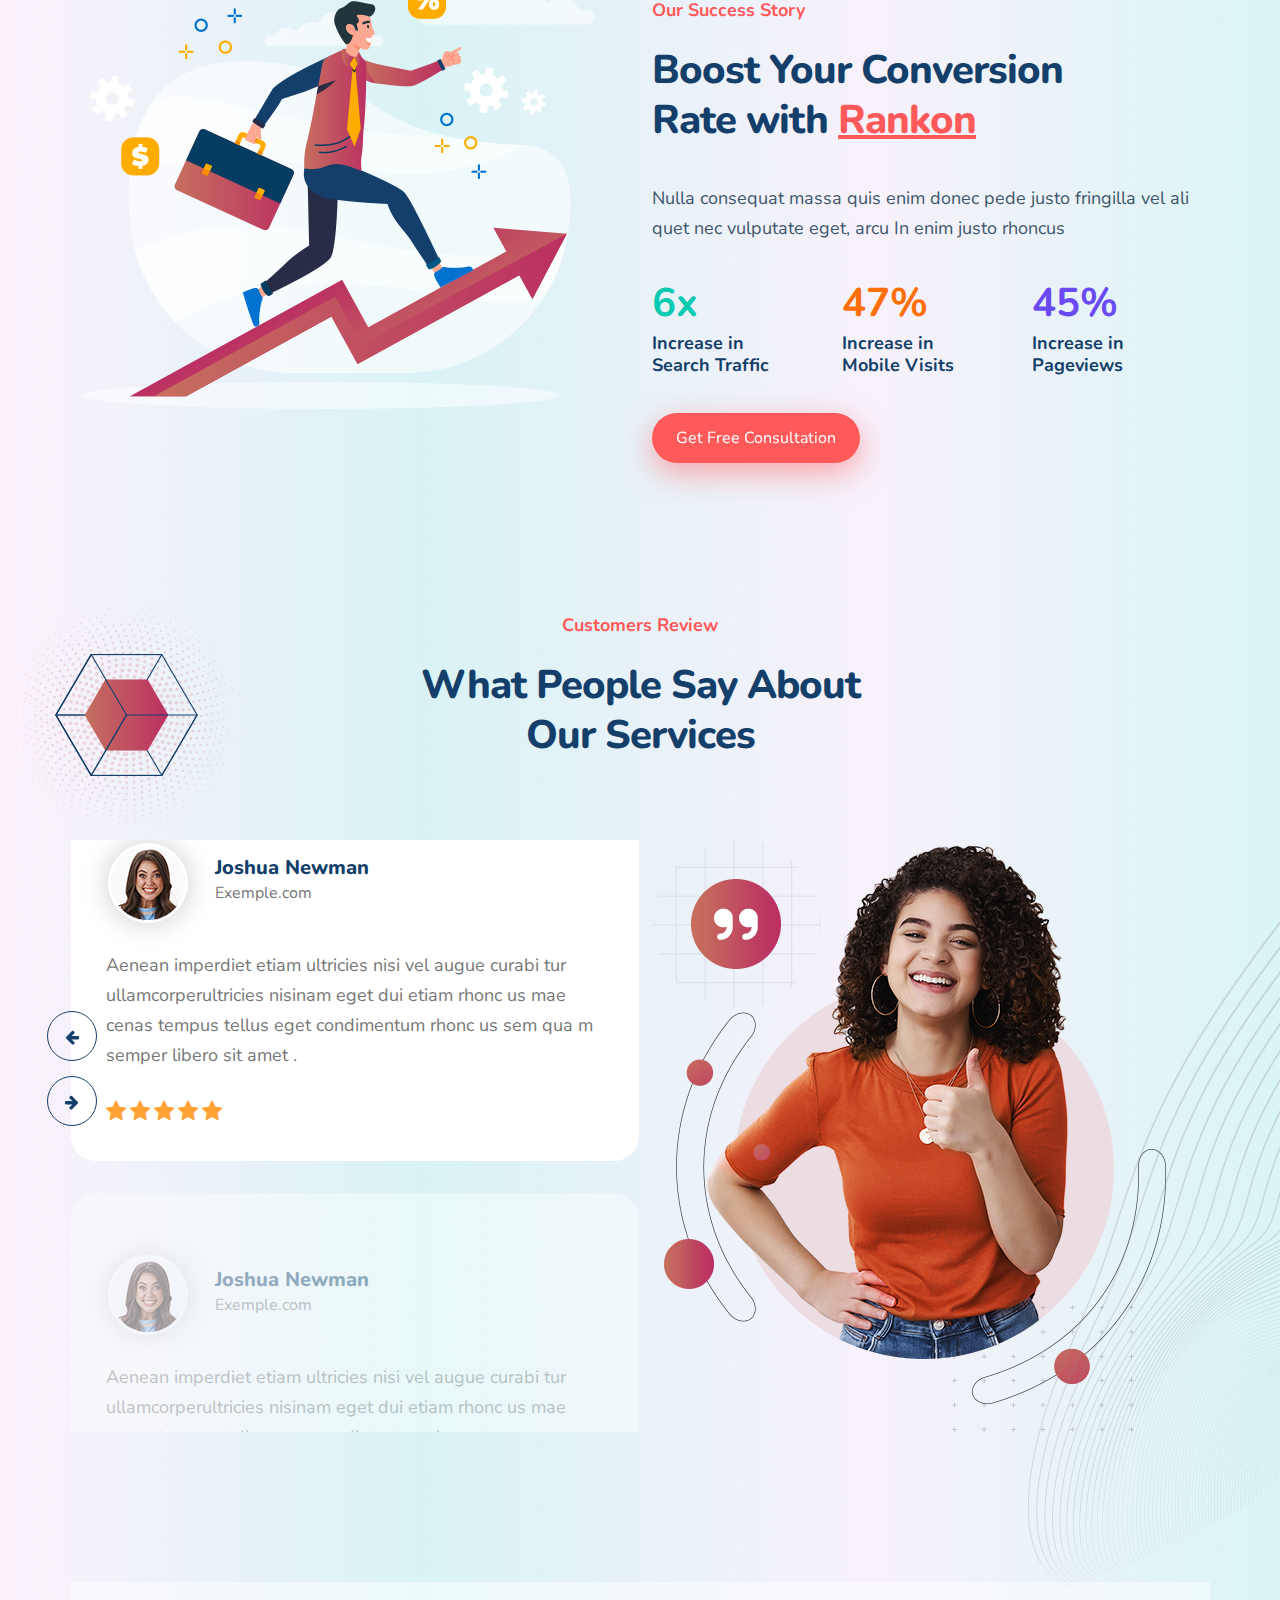
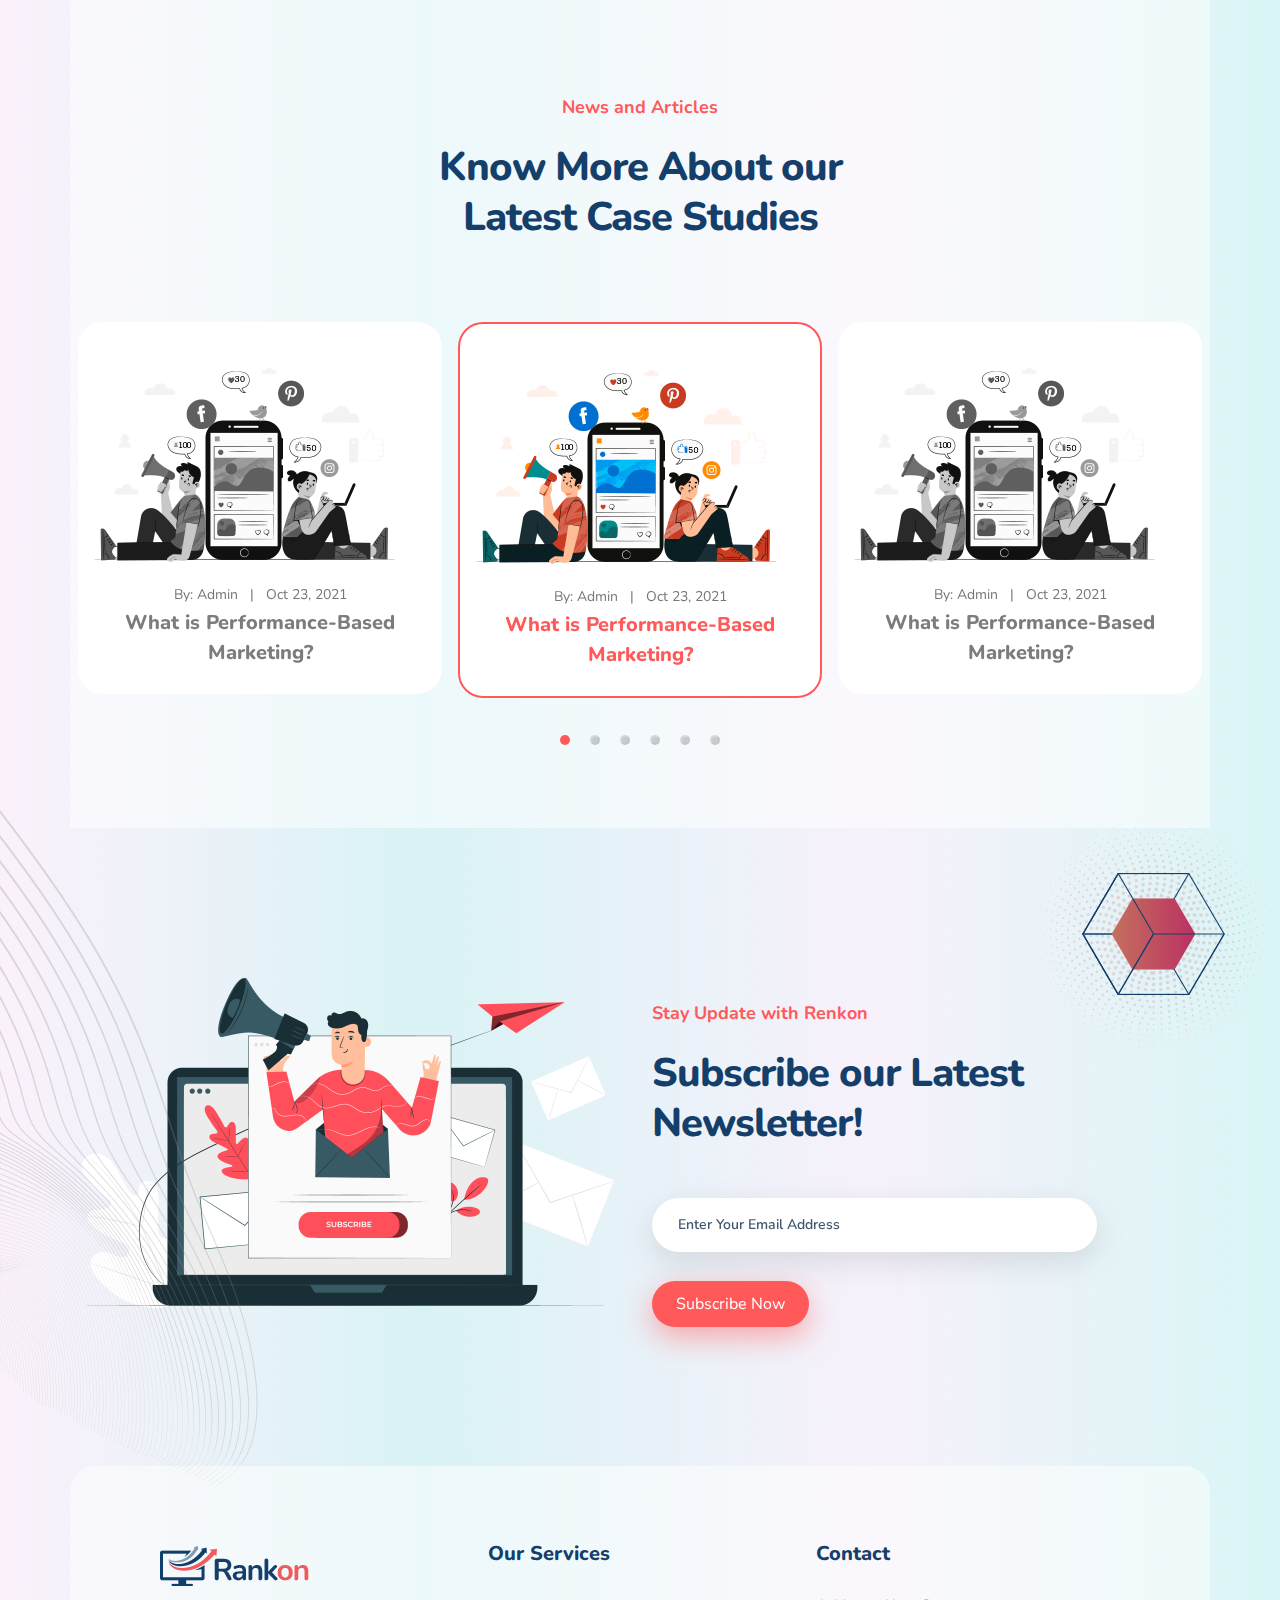
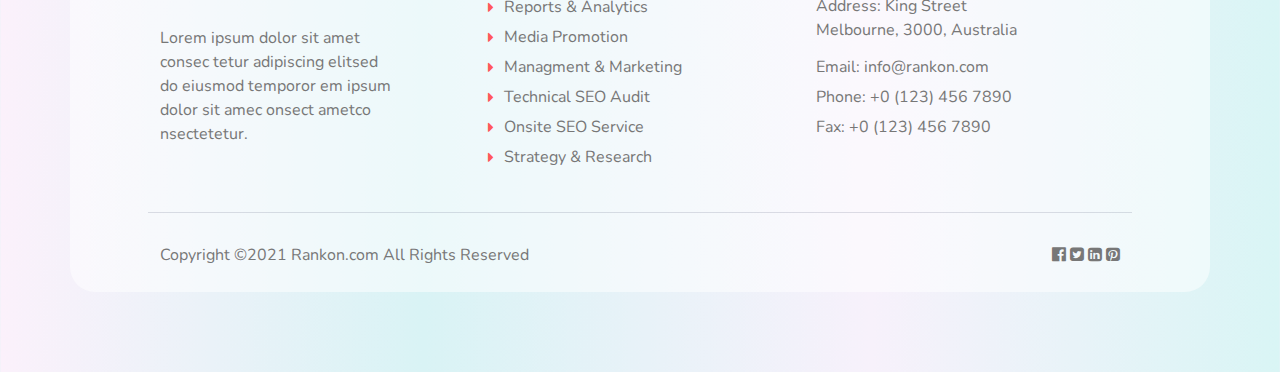
==== commit aae60787: "all pages responsive" ====
--- a/index.html
+++ b/index.html
@@ -27,22 +27,22 @@
                   <div class="collapse navbar-collapse" id="navbarSupportedContent">
                     <ul class="navbar-nav ms-auto mb-2 mb-lg-0">
                       <li class="nav-item">
-                        <a class="nav-link navbar-link" aria-current="page" href="#">Home</a>
+                        <a class="nav-link navbar-link" aria-current="page" href="index.html">Home</a>
                       </li>
                       <li class="nav-item">
-                        <a class="nav-link navbar-link" href="#">Features</a>
+                        <a class="nav-link navbar-link" href="coming-soon.html">Features</a>
                       </li>
                       <li class="nav-item">
-                        <a class="nav-link navbar-link" href="#">Pricing & Plan</a>
+                        <a class="nav-link navbar-link" href="pricing.html">Pricing & Plan</a>
                       </li>
                       <li class="nav-item">
-                        <a class="nav-link navbar-link" href="#">Services</a>
+                        <a class="nav-link navbar-link" href="services.html">Services</a>
                       </li>
                       <li class="nav-item">
-                        <a class="nav-link navbar-link" href="#">About</a>
+                        <a class="nav-link navbar-link" href="about.html">About</a>
                       </li>
                       <li class="nav-item">
-                        <a class="navbar-btn" href="#">Lets Talk</a>
+                        <a class="navbar-btn" href="contact.html">Lets Talk</a>
                       </li>
                     </ul>
                   </div>
@@ -56,7 +56,7 @@
     <section id="banner">
         <div class="container">
           <div class="row banner-row">
-            <div class="col-lg-6 col-md-6">
+            <div class="col-lg-6 col-md-6 col-sm-12">
               <div class="banner-left">
                   <h4>Boost Your Business</h4>
                   <h1>We Are Best <br>
@@ -72,7 +72,7 @@
                       </div>
               </div>
           </div>
-          <div class="col-lg-6 col-md-6">
+          <div class="col-lg-6 col-md-6 col-sm-12">
             <div class="banner-left">
               <img src="images/banner-right.png" class="img-fluid" alt="">
             </div>
@@ -107,12 +107,12 @@
     <section id="about">
       <div class="container about-container">
         <div class="row d-flex justify-content-center align-items-center">
-          <div class="col-lg-6 col-md-6">
+          <div class="col-lg-6">
             <div class="about-left">
               <img src="images/about-left.png" class="img-fluid" alt="">
             </div>
           </div>
-          <div class="col-lg-6 col-md-6">
+          <div class="col-lg-6">
             <div class="about-right">
               <div class="about-right-header">
                 <h4>About Our Company</h4>
@@ -151,7 +151,7 @@
           <h1>Let’s Check Our Digital <span class="text-color-secondary">Marketing Solutions</span></h1>
         </div>
         <div class="row solution-main-wrapper">
-          <div class="col-lg-4 col-md-6 mt-4 solution-item-wrapper">
+          <div class="col-lg-4 col-md-6 col-sm-12 mt-4 solution-item-wrapper">
             <div class="solution-item-wrapper">
               <div class="solution-item card">
                   <div class="card-body solution-card-body">
@@ -167,7 +167,7 @@
               </div>
             </div>
           </div>
-          <div class="col-lg-4 col-md-6 mt-4 solution-item-wrapper">
+          <div class="col-lg-4 col-md-6 col-sm-12 mt-4 solution-item-wrapper">
             <div class="solution-item-wrapper">
               <div class="solution-item card">
                   <div class="card-body solution-card-body">
@@ -183,7 +183,7 @@
               </div>
             </div>
           </div>
-          <div class="col-lg-4 col-md-6 mt-4 solution-item-wrapper">
+          <div class="col-lg-4 col-md-6 col-sm-12 mt-4 solution-item-wrapper">
             <div class="solution-item-wrapper">
               <div class="solution-item card">
                   <div class="card-body solution-card-body">
@@ -199,7 +199,7 @@
               </div>
             </div>
           </div>
-          <div class="col-lg-4 col-md-6 mt-4 solution-item-wrapper">
+          <div class="col-lg-4 col-md-6 col-sm-12 mt-4 solution-item-wrapper">
             <div class="solution-item-wrapper">
               <div class="solution-item card">
                   <div class="card-body solution-card-body">
@@ -215,7 +215,7 @@
               </div>
             </div>
           </div>
-          <div class="col-lg-4 col-md-6 mt-4 solution-item-wrapper">
+          <div class="col-lg-4 col-md-6 col-sm-12 mt-4 solution-item-wrapper">
             <div class="solution-item-wrapper">
               <div class="solution-item card">
                   <div class="card-body solution-card-body">
@@ -231,7 +231,7 @@
               </div>
             </div>
           </div>
-          <div class="col-lg-4 col-md-6 mt-4 solution-item-wrapper">
+          <div class="col-lg-4 col-md-6 col-sm-12 mt-4 solution-item-wrapper">
             <div class="solution-item-wrapper">
               <div class="solution-item card">
                   <div class="card-body solution-card-body">
@@ -302,7 +302,7 @@
           </div>
         </div>
         <div class="row pricing-item-wrapper">
-          <div class="col-lg-4 col-md-4 p-0">
+          <div class="col-lg-4 col-md-4 col-sm-8 col-10 pricing-item-main p-0">
             <div class="pricing-item">
               <div class="card pricing-card">
                 <div class="card-body pricing-body">
@@ -348,7 +348,7 @@
               </div>
             </div>
           </div>
-          <div class="col-lg-4 col-md-4 p-0 middle-pricing">
+          <div class="col-lg-4 col-md-4 col-sm-8 col-10 pricing-item-main p-0 middle-pricing">
             <div class="pricing-item">
               <div class="card pricing-card middle-pricing-card">
                 <div class="card-body pricing-body pricing-middle">
@@ -394,7 +394,7 @@
               </div>
             </div>
           </div>
-          <div class="col-lg-4 col-md-4 p-0">
+          <div class="col-lg-4 col-md-4 col-sm-8 col-10 pricing-item-main p-0">
             <div class="pricing-item">
               <div class="card pricing-card">
                 <div class="card-body pricing-body">
@@ -494,11 +494,11 @@
               </div>
             </div>
           </div>
-          <!-- ***** Only for Medium Device -->
+          <!-- ***** Only for Medium and Smaller Device -->
           <div class="col-md-12">
             <div class="story-counter-medium">
               <div class="row">
-                <div class="col-md-4">
+                <div class="col-md-4 col-sm-4 col-4">
                   <div class="story-counter-item">
                     <div class="story-counter-head">
                       <h4><span class="counter-digit">6</span><span>x</span></h4>
@@ -506,7 +506,7 @@
                     </div> 
                   </div>
                 </div>
-                <div class="col-md-4">
+                <div class="col-md-4 col-sm-4 col-4">
                   <div class="story-counter-item">
                     <div class="story-counter-head">
                       <h4 style="color: #fe6f0a;"><span class="counter-digit">47</span><span>%</span></h4>
@@ -514,7 +514,7 @@
                     </div> 
                   </div>
                 </div>
-                <div class="col-md-4">
+                <div class="col-md-4 col-sm-4 col-4">
                   <div class="story-counter-item">
                     <div class="story-counter-head">
                       <h4 style="color: #6a4af4;"><span class="counter-digit">45</span><span>%</span></h4>
@@ -674,7 +674,7 @@
           </div>
         </div>
         <div class="row news-slider">
-          <div class="col-lg-4 col-md-4 px-2">
+          <div class="col-lg-4 col-md-4 col-sm-8 px-2">
             <div class="news-item">
               <div class="card news-card">
                 <div class="card-body news-body">
@@ -689,7 +689,7 @@
               </div>
             </div>
           </div>
-          <div class="col-lg-4 col-md-4 px-2">
+          <div class="col-lg-4 col-md-4 col-sm-8 px-2">
             <div class="news-item">
               <div class="card news-card">
                 <div class="card-body news-body">
@@ -704,7 +704,7 @@
               </div>
             </div>
           </div>
-          <div class="col-lg-4 col-md-4 px-2">
+          <div class="col-lg-4 col-md-4 col-sm-8 px-2">
             <div class="news-item">
               <div class="card news-card">
                 <div class="card-body news-body">
@@ -719,7 +719,7 @@
               </div>
             </div>
           </div>
-          <div class="col-lg-4 col-md-4 px-2">
+          <div class="col-lg-4 col-md-4 col-sm-8 px-2">
             <div class="news-item">
               <div class="card news-card">
                 <div class="card-body news-body">
@@ -734,7 +734,7 @@
               </div>
             </div>
           </div>
-          <div class="col-lg-4 col-md-4 px-2">
+          <div class="col-lg-4 col-md-4 col-sm-8 px-2">
             <div class="news-item">
               <div class="card news-card">
                 <div class="card-body news-body">
@@ -749,7 +749,7 @@
               </div>
             </div>
           </div>
-          <div class="col-lg-4 col-md-4 px-2">
+          <div class="col-lg-4 col-md-4 col-sm-8 px-2">
             <div class="news-item">
               <div class="card news-card">
                 <div class="card-body news-body">
@@ -774,7 +774,7 @@
         <div class="row">
           <div class="col-lg-6 col-md-12">
             <div class="subscribe-left">
-              <img src="images/subscribe.png" alt="">
+              <img src="images/subscribe.png" class="img-fluid" alt="">
             </div>
           </div>
           <div class="col-lg-6 col-md-12">
@@ -803,13 +803,13 @@
     <footer>
       <div class="container footer-main-container">
         <div class="row footer-container">
-          <div class="col-lg-4 col-md-6">
+          <div class="col-lg-4 col-sm-6 col-md-6 col-6">
             <div class="footer-content">
               <img src="images/logo.png" class="img-fluid" alt="">
               <p>Lorem ipsum dolor sit amet consec tetur adipiscing elitsed do eiusmod temporor em ipsum dolor sit amec onsect ametco nsectetetur.</p>
             </div>
           </div>
-          <div class="col-lg-4 col-md-6">
+          <div class="col-lg-4 col-sm-6 col-md-6 col-6">
             <div class="footer-list">
               <div class="footer-list-head">
                 <h5>Our Services</h5>
@@ -842,7 +842,7 @@
               </div>
             </div>
           </div>
-          <div class="col-lg-4 col-md-6">
+          <div class="col-lg-4 col-sm-6 col-md-6 col-6">
             <div class="footer-contact">
               <div class="footer-contact-text">
                 <h4>Contact</h4>
@@ -857,12 +857,12 @@
           </div>
         </div>
         <div class="row footer-bottom-line">
-          <div class="col-lg-6 col-md-6">
+          <div class="col-lg-6 col-md-6 col-sm-6 col-6">
             <div class="footer-copyright">
               <h6>Copyright ©2021 Rankon.com All Rights Reserved</h6>
             </div>
           </div>
-          <div class="col-lg-6 col-md-6 d-flex justify-content-end">
+          <div class="col-lg-6 col-md-6 col-sm-6 col-6 d-flex justify-content-end">
             <div class="footer-icons">
               <i class="fa fa-facebook-official" aria-hidden="true"></i>
               <i class="fa fa-twitter-square" aria-hidden="true"></i>
--- a/css/style.css
+++ b/css/style.css
@@ -17,8 +17,10 @@
     margin: 0;
 }
 body{
+    width: 100%;
     font-family: 'Nunito', sans-serif;
     background-image: linear-gradient(90deg, #fbf1fb 0%, #d9f3f5 33%, #f7f1fb 68%, #d9f5f5 100%);
+    overflow-x: hidden!important;
 }
 .text-color-secondary{
     color: #ff595a;
@@ -27,6 +29,13 @@
 /*========== Header Css starts here ==========*/
 header{
     margin-top: 8px;
+    position: relative;
+}
+header::before {
+    content: url('../images/body-shape.png');
+    position: absolute;
+    top: -146%;
+    left: -49%;
 }
 .nav-item{
     padding-left: 20px;
@@ -140,11 +149,11 @@
 #about{
     position: relative;
 }
-#about::before{
-    content: url('../images/section-shape.png');
-    position: absolute;
-    top: -25%;
-    left: 0;
+#about::after {
+    content: url('../images/body-shape-2.png');
+    position: absolute;
+    top: -44%;
+    right: -13%;
 }
 .about-right-header h4{
     font-size: 18px;
@@ -209,7 +218,8 @@
 /*========== Solution Css starts here ==========*/
 #solution{
     padding-top: 90px;
-}.solution-container{
+}
+.solution-container{
     position: relative;
 }
 .solution-header h4{
@@ -390,6 +400,12 @@
     position: relative;
     margin-top: 120px;
 }
+#pricing::before{
+    content: url('../images/body-shpae-3.png');
+    position: absolute;
+    top: 0;
+    left: 0;
+}
 #pricing::after{
     content: url('../images/section-shape.png');
     position: absolute;
@@ -535,6 +551,9 @@
     padding-top: 38px;
     padding-bottom: 45px;
 }
+.story-counter-medium{
+    display: none;
+}
 .story-counter-head h4{
     font-size: 40px;
     line-height: 30px;
@@ -565,6 +584,12 @@
 #review{
     margin-bottom: 150px;
     position: relative;
+}
+#review::after {
+    content: url('../images/body-shape-4.png');
+    position: absolute;
+    top: 9%;
+    right: -17%;
 }
 #review::before{
     content: url('../images/section-shape.png');
@@ -760,6 +785,12 @@
     margin-top: 150px;
     margin-bottom: 150px;
     position: relative;
+}
+#subscribe::before {
+    content: url('../images/body-shape-5.png');
+    position: absolute;
+    top: -138%;
+    left: -33%;
 }
 #subscribe::after{
     content: url('../images/section-shape.png');
@@ -1015,6 +1046,7 @@
     opacity: 1;
     background-color: #ffff;
     bottom: -8%;
+    z-index: -9;
 }
 .process-card:hover{
     background-color: #ffffff;
@@ -1048,6 +1080,9 @@
 #team{
     margin-top: 70px;
     margin-bottom: 150px;
+}
+.xs-device-team{
+    display: none;
 }
 .team-section-header{
     padding-bottom: 70px;
@@ -1333,3 +1368,20 @@
   }
 /*========== Maps Css ends here ==========*/
 /* ++++++++++++++++++++ CONTACT PAGE CSS ENDS HERE ++++++++++++++++++++ */
+/* ++++++++++++++++++++ PRICING PAGE CSS ENDS HERE ++++++++++++++++++++ */
+/*========== Test-Pricing Css starts here ==========*/
+/*========== Test-Pricing Css starts here ==========*/
+#test-pricing{
+    margin-top: 200px;
+    position: relative;
+}
+#test-pricing::before{
+    content: url('../images/section-shape.png');
+    position: absolute;
+    top: -40%;
+    left: 0;
+}
+/*========== Test-Pricing Css ends here ==========*/
+/*========== Test-Pricing Css ends here ==========*/
+
+/* ++++++++++++++++++++ PRICING PAGE CSS ENDS HERE ++++++++++++++++++++ */
--- a/css/media.css
+++ b/css/media.css
@@ -2,6 +2,9 @@
 @media(min-width:1200px) and (max-width:1300.98px){
     .review-slider-arrows {
         left: -2%;
+    }
+    .xs-device-team{
+        display: none;   
     }
 }
 /* Large devices (portrait phones, less than 1200px) */
@@ -14,6 +17,29 @@
     .review-arrow {
         margin: 0 8px;
     }
+    .xs-device-team{
+        display: none;  
+    }
+    .about-left-img{
+        display: flex;
+        align-items: center;
+        justify-content: center;
+    }
+    body{
+        overflow-x: hidden;
+    }
+    #about::after{
+        display: none;
+    }
+    #pricing::before{
+        display: none;
+    }
+    #review::after {
+        display: none;
+    }
+    #subscribe::before {
+        display: none;
+    }
 }
 /* Mediuam devices (portrait phones, less than 992px) */
 @media(min-width:768px) and (max-width:991.98px){
@@ -29,10 +55,7 @@
         line-height: 25px;
     }
     .solution-container::after {
-        top: -6%;
-    }
-    #test::before {
-        top: -40%;
+        top: -8%;
     }
     #pricing::after {
         top: -20%;
@@ -92,13 +115,666 @@
     .footer-contact{
         padding-top: 20px;
     }
+    .navbar-collapse {
+        background-color: rgb(255, 89, 90, .4);
+        border-radius: 20px;
+    }
+    .navbar-link {
+        color: white;
+    }
+    .nav-item {
+        text-align: center;
+        padding: 10px;
+    }
+    /* About page starts here */
+    .about-right{
+        text-align: center;
+    }
+    .process-item-main:last-child{
+        padding-top: 20px;
+    }
+    .about-left{
+        text-align: center;
+    }
+    .team-card {
+        margin: 0 auto;
+    }
+    .team-item-main:nth-child(3){
+        padding-top: 25px;
+    }
+    .team-item-main:nth-child(4){
+        padding-top: 25px;
+    }
+    #story-about::before {
+        top: -25%;
+    }
+    .story-left{
+        text-align: center;
+    }
+    .story-section-header{
+        text-align: center;
+    }
+    #review-about {
+        margin-top: 80px;
+    }
+    #review-about::before {
+        top: -10%;
+    }
+    .xs-device-team{
+    display: none;
+    }
+    #test::before {
+        top: -31%;
+    }
+    #test {
+        margin-top: 120px;
+    }
+    #test-pricing {
+        margin-top: 120px;
+    }
+    #test-pricing::before {
+        top: -20%;
+    }
+    header::before{
+        display: none;
+    }
+    #about::after{
+        display: none;
+    }
+    #pricing::before{
+        display: none;
+    }
+    #review::after {
+        display: none;
+    }
+    #subscribe::before {
+        display: none;
+    }
+    .story-counter-medium{
+        display: block;
+    }
+    /* About page ends here */
 }
 /* Small devices (portrait phones, less than 768px) */
 @media(min-width:576px) and (max-width:767.98px){
+    .about-right-header{
+        text-align: center;
+    }
+    #banner {
+        margin-top: 60px;
+    }
+    .banner-left{
+        text-align: center;
+    }
+    .banner-left-btn {
+        padding-top: 20px;
+        align-items: center;
+        justify-content: center;
+        padding-bottom: 20px;
+    }
+    #about::before {
+        top: -14%;
+    }
+    .about-right-header h4 {
+        text-align: center;
+    }
+    .solution-container::after {
+        top: -5%;
+    }
+    .solution-card-body {
+        text-align: center;
+    }
+    .solution-item-icon {
+        margin: 0 auto;
+    }
+    .solution-card-btm {
+        display: flex;
+        justify-content: center;
+    }
+    #test::before {
+        top: -24%;
+    }
+    .test-left-header{
+        text-align: center;
+    }
+    .test-btn-wrapper{
+        text-align: center;
+    }
+    #pricing::after {
+        top: -7%;
+    }
+    .pricing-item-main{
+        margin: 0px auto;
+        padding-bottom: 25px!important;
+    }
+    .pricing-body{
+        text-align: center;
+    }
+    .pricing-body-icon {
+        margin: 0 auto;
+    }
+    .story-counter{
+        display: none;
+    }
+    .story-button{
+        text-align: center;
+    }
+    .story-section-header h4 {
+        text-align: center;
+    }
+    .story-section-header h2 {
+        text-align: center;
+    }
+    #review::before {
+        top: -10%;
+    }
+    .review-slider-arrows {
+        top: 44%;
+        left: 35%;
+        display: flex;
+    }
+    .review-arrow {
+        margin: 0 8px;
+    }
+    .card-img img{
+        margin: 0 auto;
+    }
+    #subscribe::after {
+        top: -28%;
+    }
+    .subscribe-right-header{
+        text-align: center;
+    }
+    .sub-input {
+        margin: 0 auto;
+    }
+    .subscribe-btn{
+        text-align: center;
+    }
+    .footer-main-container {
+        padding-right: 20px;
+        padding-left: 20px;
+    }
+    .footer-content p {
+        padding-right: 25px;
+        padding-top: 14px;
+    }
+    .footer-contact {
+        padding-right: 0px; 
+    }
+    .navbar-collapse {
+        background-color: rgb(255, 89, 90, .4);
+        border-radius: 20px;
+    }
+    .navbar-link {
+        color: white;
+    }
+    .nav-item {
+        text-align: center;
+        padding: 10px;
+    }
+    /* About Page starts here */
+    .process-item-main:nth-child(3){
+        padding-top: 30px;
+    }
+    .process-item-main:nth-child(4){
+        padding-top: 30px;
+    }
+    #keyword::after {
+        display: none;
+    }
+    .team-item-main:nth-child(3){
+        padding-top: 25px;
+    }
+    .team-item-main:nth-child(4){
+        padding-top: 25px;
+    }
+    #story-about::before {
+        top: -25%;
+    }
+    #review-about {
+        margin-top: 100px;
+    }
+    #review-about::before {
+        top: -10%;
+    }
+    .xs-device-team{
+    display: none;
+    }
+    header::before{
+        display: none;
+    }
+    #about::after{
+        display: none;
+    }
+    #pricing::before{
+        display: none;
+    }
+    #review::after {
+        display: none;
+    }
+    #subscribe::before {
+        display: none;
+    }
+    .story-counter-medium{
+        display: block;
+    }
+    /* About Page ends here */
 }
 /*XS Device */
-@media(max-width:575px){
-
+@media(min-width:413px) and (max-width:575px){
+    .banner-left h1 {
+        font-size: 40px;
+    }
+    .client-container {
+        padding: 80px 40px;
+    }
+    .about-right-header{
+        text-align: center;
+    }
+    .about-right-header h1 {
+        font-size: 36px;
+    }
+    #banner {
+        margin-top: 60px;
+    }
+    .banner-left{
+        text-align: center;
+    }
+    .banner-left-btn {
+        padding-top: 20px;
+        align-items: center;
+        justify-content: center;
+        padding-bottom: 20px;
+    }
+    #about::before {
+        top: -14%;
+    }
+    .about-right-header h4 {
+        text-align: center;
+    }
+    .solution-container::after {
+        top: -7%;
+    }
+    .solution-card-body {
+        text-align: center;
+    }
+    .solution-item-icon {
+        margin: 0 auto;
+    }
+    .solution-card-btm {
+        display: flex;
+        justify-content: center;
+    }
+    #test::before {
+        top: -24%;
+    }
+    .test-left-header{
+        text-align: center;
+    }
+    .test-btn-wrapper{
+        text-align: center;
+    }
+    .pricing-item-wrapper {
+        padding-top: 25px;
+    }
+    #pricing::after {
+        top: -8%;
+    }
+    .pricing-item-main{
+        margin: 0px auto;
+        padding-bottom: 25px!important;
+    }
+    .pricing-body{
+        text-align: center;
+    }
+    .pricing-body-icon {
+        margin: 0 auto;
+    }
+    .story-counter{
+        display: none;
+    }
+    .story-button{
+        text-align: center;
+    }
+    .story-section-header h4 {
+        text-align: center;
+    }
+    .story-section-header h2 {
+        text-align: center;
+    }
+    #review::before {
+        top: -12%;
+        left: -6%;
+    }
+    .review-header h1 {
+        font-size: 38px;
+    }
+    .review-arrow {
+        margin: 0 8px;
+    }
+    .card-img img{
+        margin: 0 auto;
+    }
+    #subscribe::after {
+        top: -28%;
+    }
+    .subscribe-right-header{
+        text-align: center;
+    }
+    .sub-input {
+        margin: 0 auto;
+    }
+    .subscribe-btn{
+        text-align: center;
+    }
+    .footer-main-container {
+        padding-right: 20px;
+        padding-left: 20px;
+    }
+    .footer-content p {
+        padding-right: 25px;
+        padding-top: 14px;
+    }
+    .footer-contact {
+        padding-top: 15px;
+        padding-right: 0px; 
+    }
+    .sub-input {
+        width: 325px;
+    }
+    .navbar-collapse {
+        background-color: rgb(255, 89, 90, .4);
+        border-radius: 20px;
+    }
+    .navbar-link {
+        color: white;
+    }
+    .nav-item {
+        text-align: center;
+        padding: 10px;
+    }
+    /* About page starts here */
+    #keyword::after {
+        display: none;
+    }
+    .process-item-main:nth-child(3){
+        padding-top: 30px;
+    }
+    .process-item-main:nth-child(4){
+        padding-top: 30px;
+    }
+    #keyword::after {
+        display: none;
+    }
+    .team-item-main:nth-child(3){
+        padding-top: 25px;
+    }
+    .team-item-main:nth-child(4){
+        padding-top: 25px;
+    }
+    #story-about::before {
+        top: -25%;
+    }
+    #review-about {
+        margin-top: 100px;
+    }
+    #review-about::before {
+        top: -10%;
+    }
+    .review-slider-arrows {
+        top: 44%;
+        left: 35%;
+        display: flex;
+    }
+    .xs-device-team{
+        display: none;
+    }
+    header::before{
+        display: none;
+    }
+    #about::after{
+        display: none;
+    }
+    #pricing::before{
+        display: none;
+    }
+    #review::after {
+        display: none;
+    }
+    #subscribe::before {
+        display: none;
+    }
+    .story-counter-medium{
+        display: block;
+    }
+    /* About page ends here */
+}
+@media(max-width:412px){
+    .banner-left h1 {
+        font-size: 40px;
+    }
+    .client-container {
+        padding: 80px 40px;
+    }
+    .about-right-header{
+        text-align: center;
+    }
+    .about-right-header h1 {
+        font-size: 36px;
+    }
+    #banner {
+        margin-top: 60px;
+    }
+    .banner-left{
+        text-align: center;
+    }
+    .banner-left-btn {
+        padding-top: 20px;
+        align-items: center;
+        justify-content: center;
+        padding-bottom: 20px;
+    }
+    #about::before {
+        top: -14%;
+    }
+    .about-right-header h4 {
+        text-align: center;
+    }
+    .solution-container::after {
+        top: -7%;
+    }
+    .solution-card-body {
+        text-align: center;
+    }
+    .solution-item-icon {
+        margin: 0 auto;
+    }
+    .solution-card-btm {
+        display: flex;
+        justify-content: center;
+    }
+    #test::before {
+        top: -24%;
+    }
+    .test-left-header{
+        text-align: center;
+    }
+    .test-btn-wrapper{
+        text-align: center;
+    }
+    .pricing-item-wrapper {
+        padding-top: 25px;
+    }
+    #pricing::after {
+        top: -8%;
+    }
+    .pricing-item-main{
+        margin: 0px auto;
+        padding-bottom: 25px!important;
+    }
+    .pricing-body{
+        text-align: center;
+    }
+    .pricing-body-icon {
+        margin: 0 auto;
+    }
+    .story-counter{
+        display: none;
+    }
+    .story-button{
+        text-align: center;
+    }
+    .story-section-header h4 {
+        text-align: center;
+    }
+    .story-section-header h2 {
+        text-align: center;
+    }
+    #review::before {
+        top: -12%;
+        left: -6%;
+    }
+    .review-header h1 {
+        font-size: 38px;
+    }
+    .review-arrow {
+        margin: 0 8px;
+    }
+    .card-img img{
+        margin: 0 auto;
+    }
+    #subscribe::after {
+        top: -28%;
+    }
+    .subscribe-right-header{
+        text-align: center;
+    }
+    .sub-input {
+        margin: 0 auto;
+    }
+    .subscribe-btn{
+        text-align: center;
+    }
+    .footer-main-container {
+        padding-right: 20px;
+        padding-left: 20px;
+    }
+    .footer-content p {
+        padding-right: 25px;
+        padding-top: 14px;
+    }
+    .footer-contact {
+        padding-top: 15px;
+        padding-right: 0px; 
+    }
+    .sub-input {
+        width: 325px;
+    }
+    .navbar-collapse {
+        background-color: rgb(255, 89, 90, .4);
+        border-radius: 20px;
+    }
+    .navbar-link {
+        color: white;
+    }
+    .nav-item {
+        text-align: center;
+        padding: 10px;
+    }
+    /* About page starts here */
+    #keyword::after {
+        display: none;
+    }
+    .process-item-main:nth-child(3){
+        padding-top: 30px;
+    }
+    .process-item-main:nth-child(4){
+        padding-top: 30px;
+    }
+    #keyword::after {
+        display: none;
+    }
+    .team-item-main:nth-child(2){
+        padding-top: 25px;
+    }
+    .team-item-main:nth-child(3){
+        padding-top: 25px;
+    }
+    .team-item-main:nth-child(4){
+        padding-top: 25px;
+    }
+    #story-about::before {
+        top: -25%;
+    }
+    #review-about {
+        margin-top: 100px;
+    }
+    #review-about::before {
+        top: -10%;
+    }
+    .review-slider-arrows {
+        top: 44%;
+        left: 35%;
+        display: flex;
+    }
+    .large-device-team{
+        display: none;
+    }
+    .team-card {
+        margin: 0 auto;
+    }
+    .review-slider-arrows {
+        top: 51%;
+    }
+    #review-about::before {
+        top: -14%;
+    }
+    .process-card-text h4 {
+        line-height: 36px;
+    }
+    .middle-pricing {
+        padding: 40px 0!important;
+    }
+    /* About page ends here */
+    /* Coming-Soon page ends here */
+    .soon-form-input {
+        width: 300px;
+    }
+    .soon-header h1 {
+        font-size: 50px;
+        line-height: 60px;
+    }
+    .soon-header p {
+        font-size: 20px;
+        line-height: 30px;
+        padding-top: 15px;
+    }
+    .contact-form-input {
+        width: 350px;
+    }
+    .contact-form-textarea {
+        width: 350px;
+    }
+    /* Coming-Soon page ends here */
+    header::before{
+        display: none;
+    }
+    #about::after{
+        display: none;
+    }
+    #pricing::before{
+        display: none;
+    }
+    #review::after {
+        display: none;
+    }
+    #subscribe::before {
+        display: none;
+    }
+    .story-counter-medium{
+        display: block;
+    }
 }
 
 
